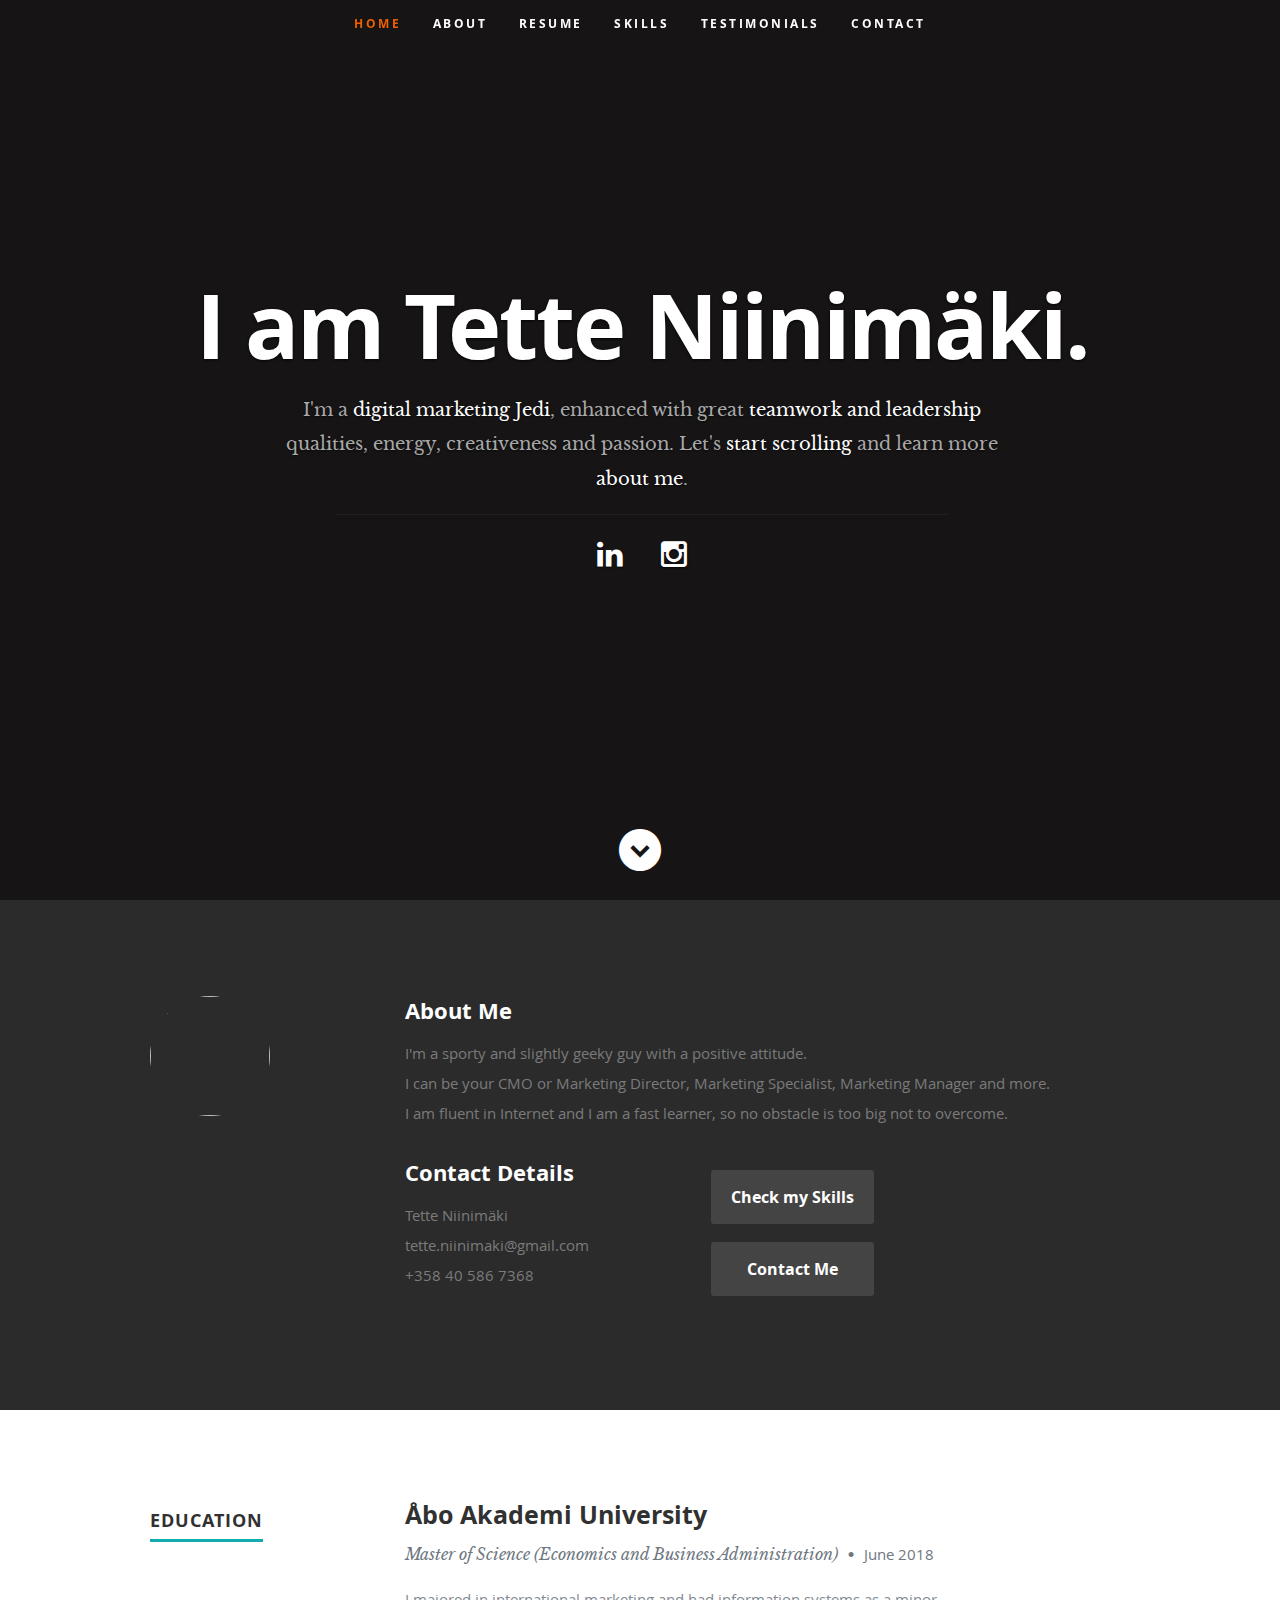
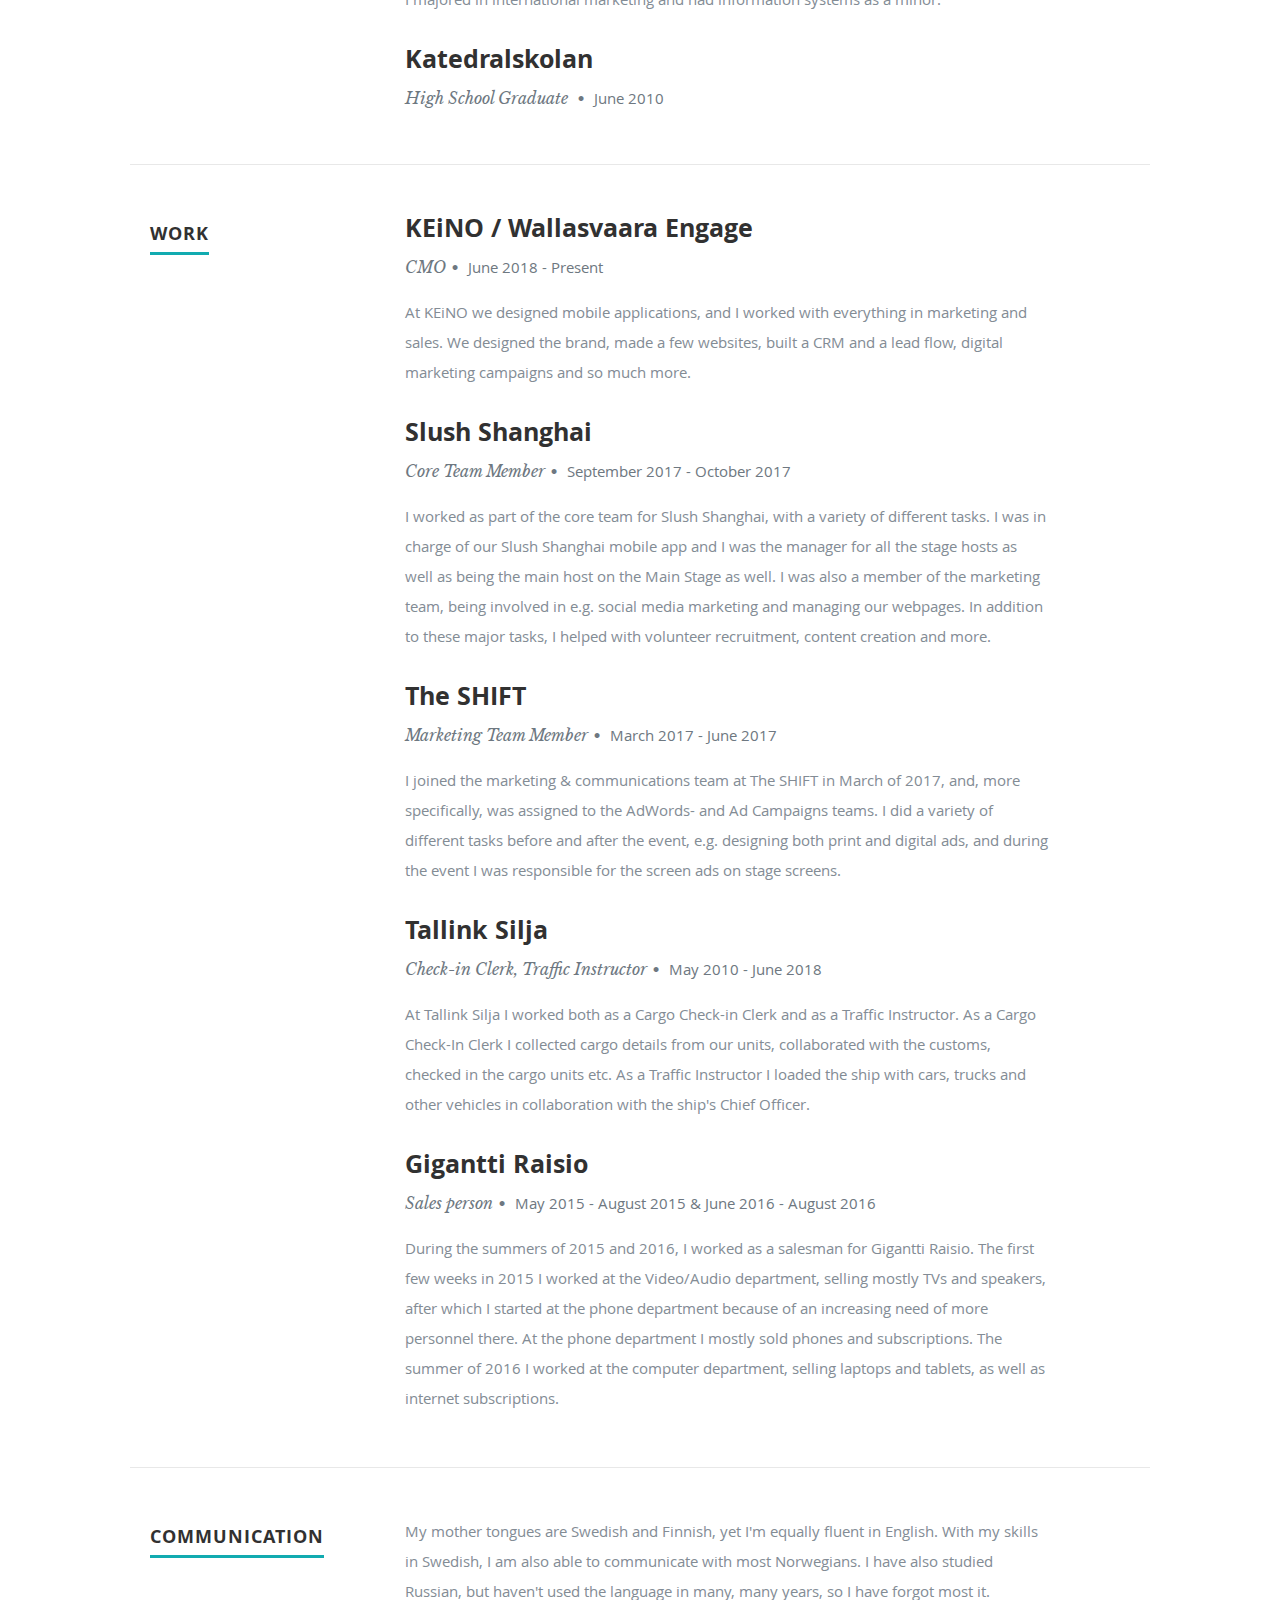
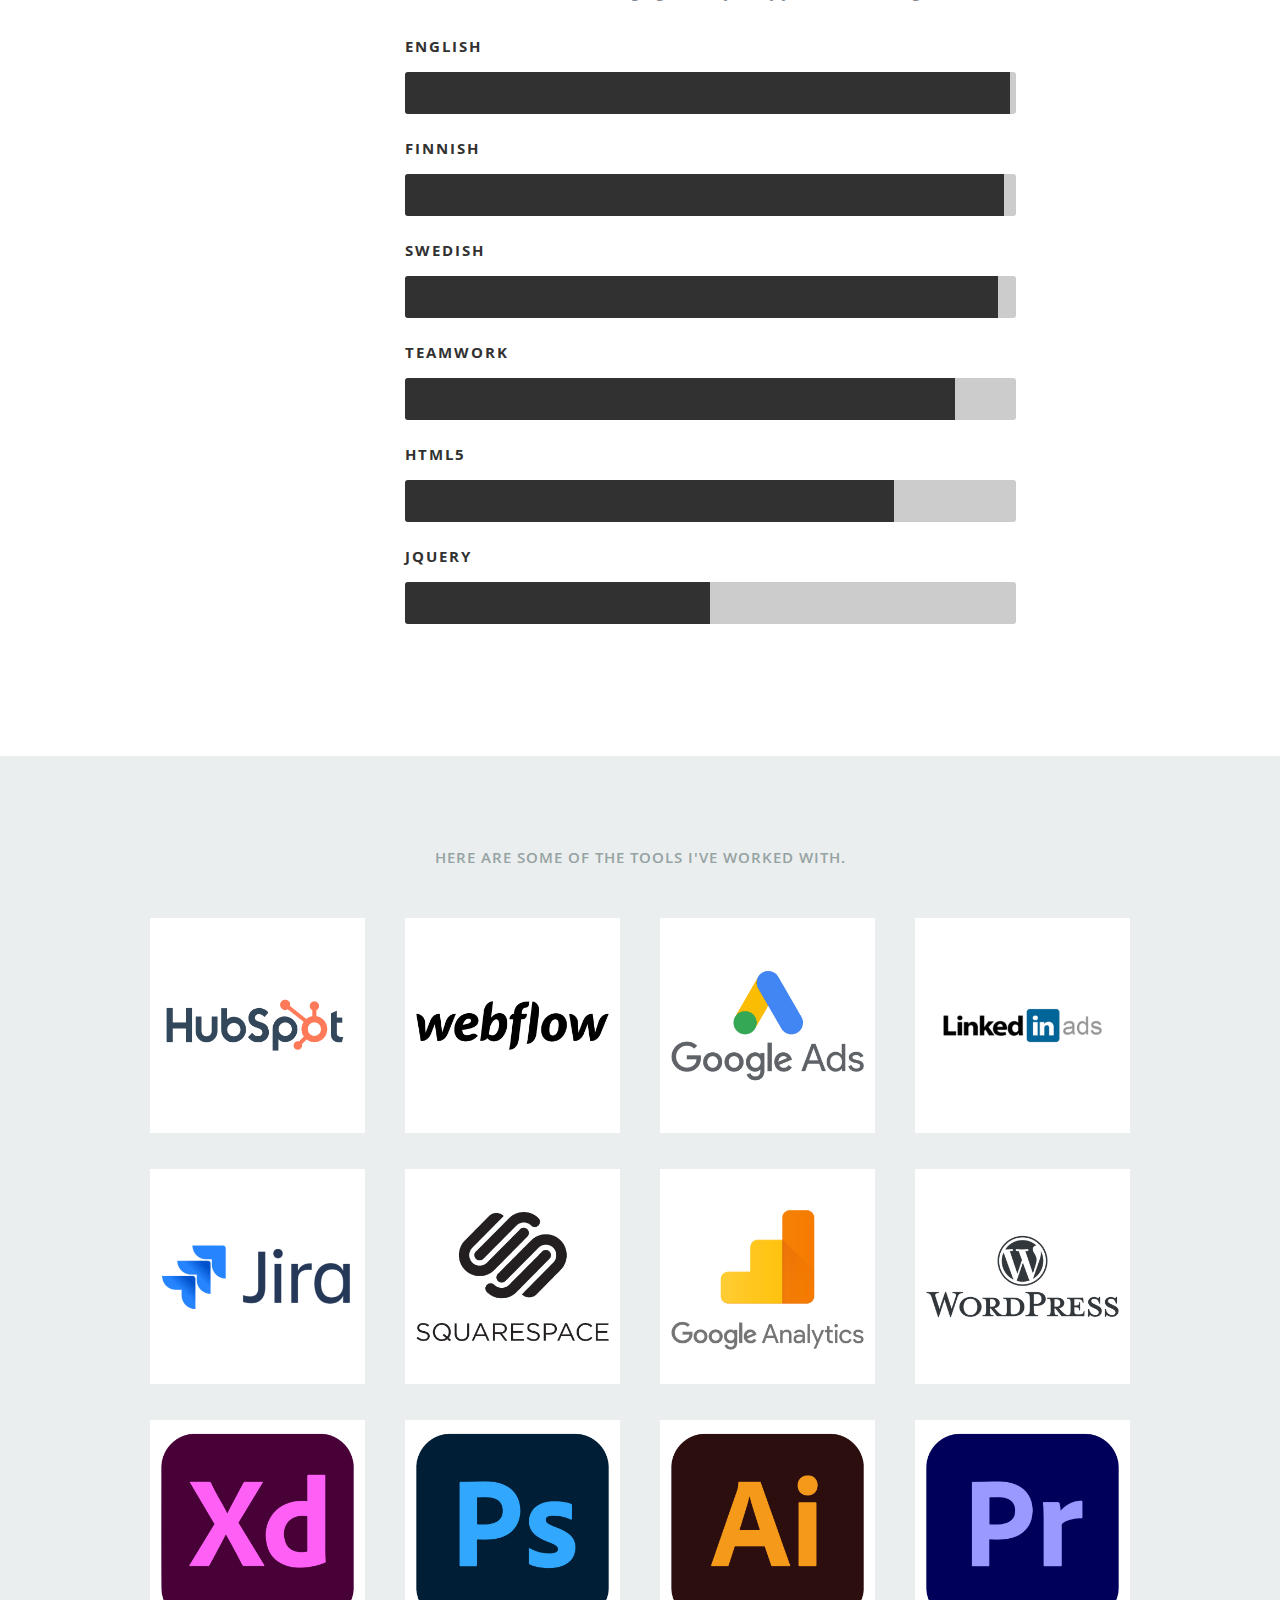
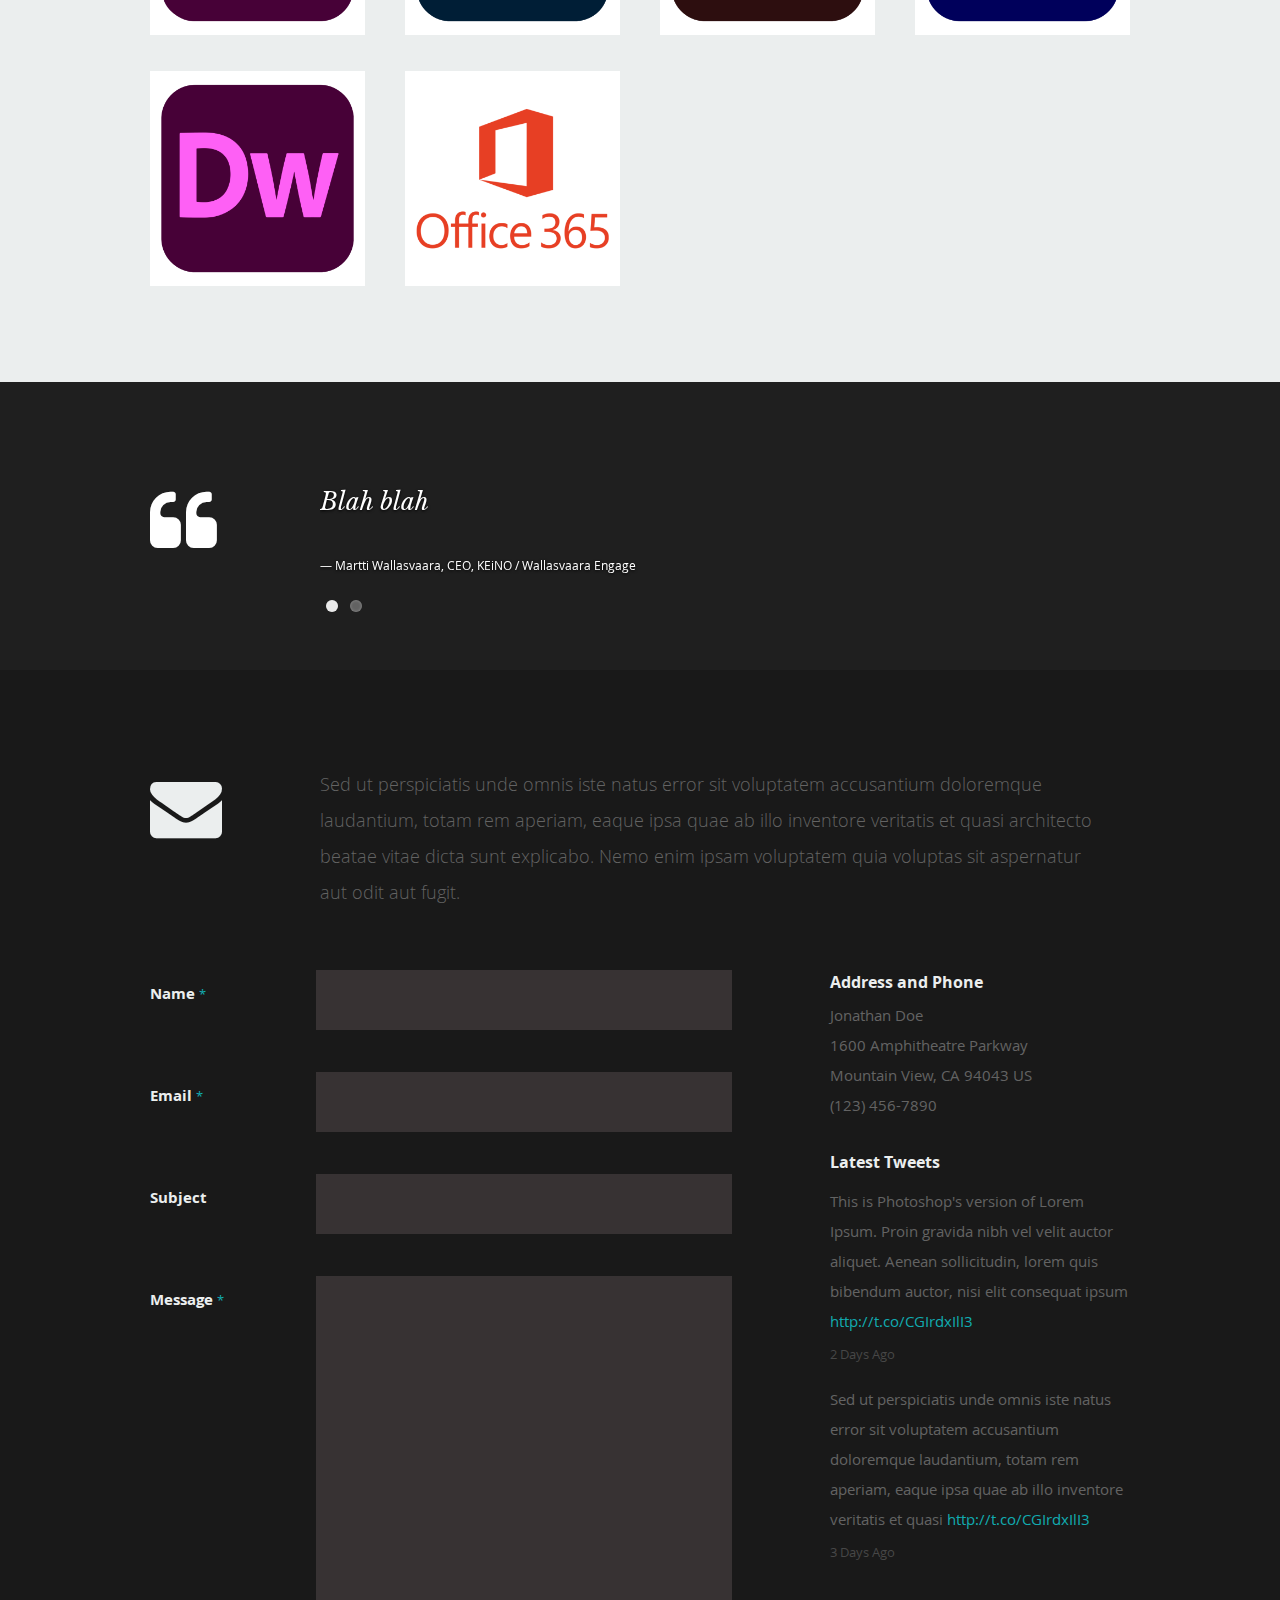
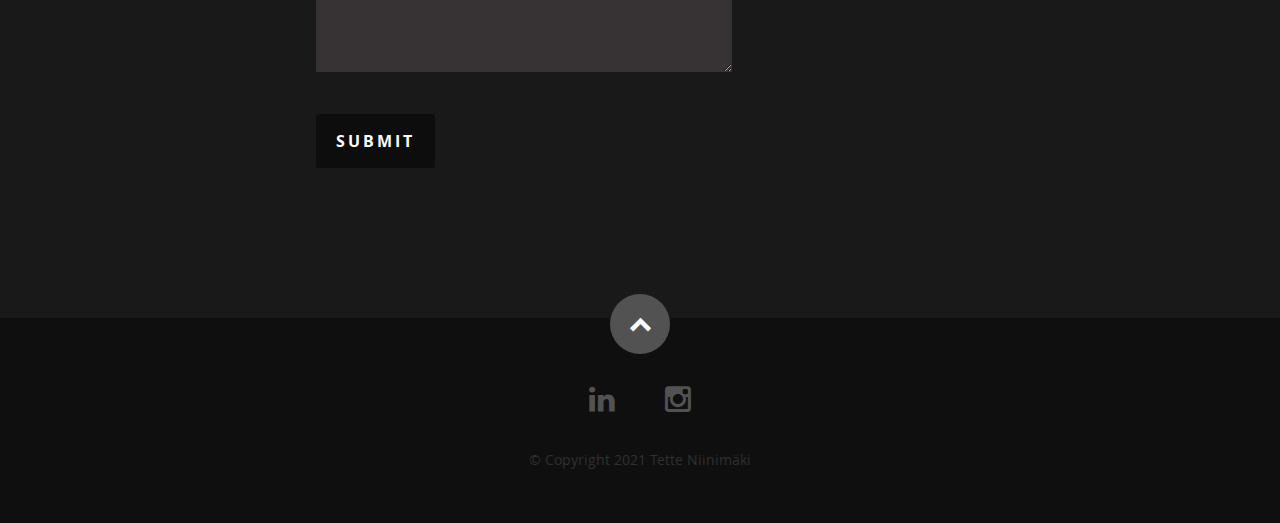
==== index.html @ bec34d8b "Changed html name from tette.fi ceevee DW to index" ====
<!DOCTYPE html>
<!--[if lt IE 8 ]><html class="no-js ie ie7" lang="en"> <![endif]-->
<!--[if IE 8 ]><html class="no-js ie ie8" lang="en"> <![endif]-->
<!--[if (gte IE 8)|!(IE)]><!--><html class="no-js" lang="en"> <!--<![endif]-->
<head>

   <!--- Basic Page Needs
   ================================================== -->
   <meta charset="utf-8">
	<title>Tette Niinimäki</title>
	<meta name="description" content="A page introducing me, Tette - a digital marketer">
	<meta name="author" content="Tette Niinimäki">

   <!-- Mobile Specific Metas
   ================================================== -->
	<meta name="viewport" content="width=device-width, initial-scale=1, maximum-scale=1">

	<!-- CSS
    ================================================== -->
   <link rel="stylesheet" href="DW template ceevee/css/default.css">
	<link rel="stylesheet" href="DW template ceevee/css/layout.css">
   <link rel="stylesheet" href="DW template ceevee/css/media-queries.css">
   <link rel="stylesheet" href="DW template ceevee/css/magnific-popup.css">

   <!-- Script
   ================================================== -->
	<script src="DW template ceevee/js/modernizr.js"></script>

   <!-- Favicons
	================================================== -->
	<link rel="shortcut icon" href="DW template ceevee/favicon.png" >

</head>

<body>

   <!-- Header
   ================================================== -->
   <header id="home">

      <nav id="nav-wrap">

         <a class="mobile-btn" href="#nav-wrap" title="Show navigation">Show navigation</a>
	      <a class="mobile-btn" href="#" title="Hide navigation">Hide navigation</a>

         <ul id="nav" class="nav">
            <li class="current"><a class="smoothscroll" href="#home">Home</a></li>
            <li><a class="smoothscroll" href="#about">About</a></li>
	         <li><a class="smoothscroll" href="#resume">Resume</a></li>
            <li><a class="smoothscroll" href="#portfolio">Skills</a></li>
            <li><a class="smoothscroll" href="#testimonials">Testimonials</a></li>
            <li><a class="smoothscroll" href="#contact">Contact</a></li>
         </ul> <!-- end #nav -->

      </nav> <!-- end #nav-wrap -->

      <div class="row banner">
         <div class="banner-text">
            <h1 class="responsive-headline">I am Tette Niinimäki.</h1>
            <h3>I'm a <span>digital marketing Jedi</span>, enhanced with great <span>teamwork and leadership</span> qualities, energy, creativeness and passion. Let's <a class="smoothscroll" href="#about">start scrolling</a>
            and learn more <a class="smoothscroll" href="#about">about me</a>.</h3>
            <hr />
            <ul class="social">
               
               <li><a href="https://www.linkedin.com/in/tette-niinimaki/"><i class="fa fa-linkedin"></i></a></li>
               <li><a href="https://www.instagram.com/tniinimaki/"><i class="fa fa-instagram"></i></a></li>
            </ul>
         </div>
      </div>

      <p class="scrolldown">
         <a class="smoothscroll" href="#about"><i class="icon-down-circle"></i></a>
      </p>

   </header> <!-- Header End -->


   <!-- About Section
   ================================================== -->
   <section id="about">

      <div class="row">

         <div class="three columns">

            <img class="profile-pic"  src="file:///C|/Users/graft/OneDrive/Pictures/Instagram 18-21/IMG_20180321_172058_916.jpg" alt="" />

         </div>

         <div class="nine columns main-col">

            <h2>About Me</h2>

            <p>I'm a sporty and slightly geeky guy with a positive attitude.<br>I can be your CMO or Marketing Director, Marketing Specialist, Marketing Manager and more.<br>
I am fluent in Internet and I am a fast learner, so no obstacle is too big not to overcome.
            </p>

            <div class="row">

               <div class="columns contact-details">

                  <h2>Contact Details</h2>
                  <p class="address">
						   <span>Tette Niinimäki</span><br>
						   <span>tette.niinimaki@gmail.com
                     </span><br>
						   <span>+358 40 586 7368</span><br>
</p>

               </div>

               <div class="columns download">
                  <p>
                     <a href="#portfolio" class="button">Check my Skills</a>
					  <a href="#contact" class="button">Contact Me</a>
                  </p>
               </div>

            </div> <!-- end row -->

         </div> <!-- end .main-col -->

      </div>

   </section> <!-- About Section End-->


   <!-- Resume Section
   ================================================== -->
   <section id="resume">

      <!-- Education
      ----------------------------------------------- -->
      <div class="row education">

         <div class="three columns header-col">
            <h1><span>Education</span></h1>
         </div>

         <div class="nine columns main-col">

            <div class="row item">

               <div class="twelve columns">

                  <h3>Åbo Akademi University</h3>
                  <p class="info">Master of Science (Economics and Business Administration) <span>&bull;</span> <em class="date">June 2018</em></p>

                  <p>
                  I majored in international marketing and had information systems as a minor. 
                  </p>

               </div>

            </div> <!-- item end -->

            <div class="row item">

               <div class="twelve columns">

                  <h3>Katedralskolan</h3>
                  <p class="info">High School Graduate <span>&bull;</span> <em class="date">June 2010</em></p>

                  <p>
                  
                  </p>

               </div>

            </div> <!-- item end -->

         </div> <!-- main-col end -->

      </div> <!-- End Education -->


      <!-- Work
      ----------------------------------------------- -->
      <div class="row work">

         <div class="three columns header-col">
            <h1><span>Work</span></h1>
         </div>

         <div class="nine columns main-col">

            <div class="row item">

               <div class="twelve columns">

                  <h3>KEiNO / Wallasvaara Engage</h3>
                  <p class="info">CMO<span>&bull;</span> <em class="date">June 2018 - Present</em></p>

                  <p>
                  At KEiNO we designed mobile applications, and I worked with everything in marketing and sales. We designed the brand, made a few websites, built a CRM and a lead flow, digital marketing campaigns and so much more.
                  </p>

               </div>

            </div> <!-- item end -->

            <div class="row item">

               <div class="twelve columns">

                  <h3>Slush Shanghai</h3>
                  <p class="info">Core Team Member<span>&bull;</span> <em class="date">September 2017 - October 2017</em></p>

                  <p>
                  I worked as part of the core team for Slush Shanghai, with a variety of different tasks. I was in charge of our Slush Shanghai mobile app and I was the manager for all the stage hosts as well as being the main host on the Main Stage as well. I was also a member of the marketing team, being involved in e.g. social media marketing and managing our webpages. In addition to these major tasks, I helped with volunteer recruitment, content creation and more.
                  </p>

               </div>

            </div>
           <div class="row item">
              <div class="twelve columns">
                <h3>The SHIFT</h3>
                <p class="info">Marketing Team Member<span>&bull;</span> <em class="date">March 2017 - June 2017</em></p>
                <p> I joined the marketing & communications team at The SHIFT in March of 2017, and, more specifically, was assigned to the AdWords-  and Ad Campaigns teams. I did a variety of different tasks before and after the event, e.g. designing both print and digital ads, and during the event I was responsible for the screen ads on stage screens. </p>
              </div>
            </div>
           <div class="row item">
              <div class="twelve columns">
                <h3>Tallink Silja</h3>
                <p class="info">Check-in Clerk, Traffic Instructor<span>&bull;</span> <em class="date">May 2010 - June 2018</em></p>
                <p> At Tallink Silja I worked both as a Cargo Check-in Clerk and as a Traffic Instructor. As a Cargo Check-In Clerk I collected cargo details from our units, collaborated with the customs, checked in the cargo units etc. As a Traffic Instructor I loaded the ship with cars, trucks and other vehicles in collaboration with the ship's Chief Officer. </p>
              </div>
            </div>
           <div class="row item">
              <div class="twelve columns">
                <h3>Gigantti Raisio</h3>
                <p class="info">Sales person<span>&bull;</span> <em class="date">May 2015 - August 2015 &amp; June 2016 - August 2016</em></p>
                <p> During the summers of 2015 and 2016, I worked as a salesman for Gigantti Raisio. The first few weeks in 2015 I worked at the Video/Audio department, selling mostly TVs and speakers, after which I started at the phone department because of an increasing need of more personnel there. At the phone department I mostly sold phones and subscriptions. The summer of 2016 I worked at the computer department, selling laptops and tablets, as well as internet subscriptions. </p>
              </div>
            </div> 
            <!-- item end -->

         </div> <!-- main-col end -->

      </div> <!-- End Work -->


      <!-- Skills
      ----------------------------------------------- -->
      <div class="row skill">

         <div class="three columns header-col">
            <h1><span>communication</span></h1>
         </div>

         <div class="nine columns main-col">

            <p>My mother tongues are Swedish and Finnish, yet I'm equally fluent in English. With my skills in Swedish, I am also able to communicate with most Norwegians. I have also studied Russian, but haven't used the language in many, many years, so I have forgot most it.&nbsp; &nbsp; &nbsp;&nbsp;
            </p>

				<div class="bars">

				   <ul class="skills">
					   <li><span class="bar-expand english"></span><em>english</em></li>
                  <li><span class="bar-expand finnish"></span><em>finnish</em></li>
						<li><span class="bar-expand swedish"></span><em>swedish</em></li>
						<li><span class="bar-expand teamwork"></span><em>teamwork</em></li>
						<li><span class="bar-expand html5"></span><em>HTML5</em></li>
                  <li><span class="bar-expand jquery"></span><em>jQuery</em></li>
					</ul>

				</div><!-- end skill-bars -->

			</div> <!-- main-col end -->

      </div> <!-- End skills -->

   </section> <!-- Resume Section End-->


   <!-- Portfolio Section
   ================================================== -->
   <section id="portfolio">

      <div class="row">

         <div class="twelve columns collapsed">

            <h1>Here are some of the tools i've worked with.</h1>

            <!-- portfolio-wrapper -->
            <div id="portfolio-wrapper" class="bgrid-quarters s-bgrid-thirds cf">

          	   <div class="columns portfolio-item">
                  <div class="item-wrap">

                     <div href="#" title="">
                        <img alt="" src="DW template ceevee/images/Logos squared/Logo – Hubspot.png">
                        <div class="overlay">
                           <div class="portfolio-item-meta">
          					      <h5>HubSpot</h5>
                              <p>I have experience with HubSpot's CRM, lead journeys, workflows, website tools and more.</p>
          					   </div>
                        </div>
                        
                     </div>

                  </div>
          		</div> <!-- item end -->

               <div class="columns portfolio-item">
                  <div class="item-wrap">

                     <div href="#" title="">
                        <img alt="" src="DW template ceevee/images/Logos squared/Logo – webflow.png">
                        <div class="overlay">
                           <div class="portfolio-item-meta">
          					      <h5>Webflow</h5>
                              <p>Webflow is my preferred tool to build a website with.</p>
          					   </div>
                        </div>
                       <!-- <div class="link-icon"><i class="icon-plus"></i></div> -->
                     </div>

                  </div>
          		</div> <!-- item end -->

               <div class="columns portfolio-item">
                  <div class="item-wrap">

                     <div href="#modal-03" title="">
                        <img alt="" src="DW template ceevee/images/Logos squared/Logo – G Ads.png">
                        <div class="overlay">
                           <div class="portfolio-item-meta">
          					      <h5>Google Ads</h5>
                              <p>Google Ads was a integral part of my work at KEiNO.</p>
          					   </div>
                        </div>
                        
                     </div>

                  </div>
          		</div> <!-- item end -->

               <div class="columns portfolio-item">
                  <div class="item-wrap">

                     <div href="#modal-04" title="">
                        <img alt="" src="DW template ceevee/images/Logos squared/Logo – Linkedin ads.png">
                        <div class="overlay">
                           <div class="portfolio-item-meta">
          					      <h5>LinkedIn ads</h5>
                              <p>I've ran a few LinkedIn campaigns for KEiNO.</p>
          					   </div>
                        </div>
                        
                     </div>

                  </div>
          		</div> <!-- item end -->

               <div class="columns portfolio-item">
                  <div class="item-wrap">

                     <div href="#modal-05" title="">
                        <img alt="" src="DW template ceevee/images/Logos squared/Logo – Jira.png">
                        <div class="overlay">
                           <div class="portfolio-item-meta">
          					      <h5>Jira</h5>
                              <p>All projects at KEiNO were managed through Jira.</p>
          					   </div>
                        </div>
                        
                     </div>

                  </div>
          		</div>
<!-- item end -->

               <div class="columns portfolio-item">
                  <div class="item-wrap">

                     <div href="#modal-06" title="">
                        <img alt="" src="DW template ceevee/images/Logos squared/Logo – Squarespace.png">
                        <div class="overlay">
                           <div class="portfolio-item-meta">
          					      <h5>Squarespace</h5>
                              <p>Another tool I've used to make webpages.</p>
          					   </div>
                        </div>
                        
                     </div>

                  </div>
          		</div> <!-- item end -->

               <div class="columns portfolio-item">
                  <div class="item-wrap">

                     <div href="#modal-07" title="">
                        <img alt="" src="DW template ceevee/images/Logos squared/Logo – G Analytics.png">
                        <div class="overlay">
                           <div class="portfolio-item-meta">
          					      <h5>Google Analytics</h5>
                              <p>Google Analytics has mostly given info on website traffic (along with Google Search Console) and Google Ads performance.</p>
          					   </div>
                        </div>
                        
                     </div>

                  </div>
          		</div> <!-- item end -->

               <div class="columns portfolio-item">
                  <div class="item-wrap">

                     <div href="#modal-08" title="">
                        <img alt="" src="DW template ceevee/images/Logos squared/Logo – Wordpress.png">
                        <div class="overlay">
                           <div class="portfolio-item-meta">
          					      <h5>WordPress</h5>
                              <p>My previous version of this site was made completely in WordPress.</p>
          					   </div>
                        </div>
                        
                     </div>

                  </div>
          		</div>
				
               <div class="columns portfolio-item">
                 <div class="item-wrap"> <div href="#modal-08" title=""> <img alt="" src="DW template ceevee/images/Logos squared/Logo – Xd.png">
                   <div class="overlay">
                     <div class="portfolio-item-meta">
                       <h5>Adobe XD</h5>
                       <p>I've mostly used Adobe XD to create app mockups and app-related content.</p>
                     </div>
                   </div>
                   
                 </div> </div>
               </div>
               <div class="columns portfolio-item">
                 <div class="item-wrap"> <div href="#modal-08" title=""> <img alt="" src="DW template ceevee/images/Logos squared/Logo – Ps.png">
                   <div class="overlay">
                     <div class="portfolio-item-meta">
                       <h5>Adobe Photoshop</h5>
                       <p>Adobe Photoshop has obviously been used to edit images, but also for making drawings.</p>
                     </div>
                   </div>
                   
                 </div></div>
               </div>
              <div class="columns portfolio-item">
                 <div class="item-wrap"> <div href="#modal-08" title=""> <img alt="" src="DW template ceevee/images/Logos squared/Logo Ai.png">
                   <div class="overlay">
                     <div class="portfolio-item-meta">
                       <h5>Adobe Illustrator</h5>
                       <p>Adobe Illustrator has been used for various tasks, including creating icons and logos, and vectorizing images.</p>
                     </div>
                   </div>
                   
                 </div></div>
               </div>
              <div class="columns portfolio-item">
                 <div class="item-wrap"> <div href="#modal-08" title=""> <img alt="" src="DW template ceevee/images/Logos squared/Logo – Pr.png">
                   <div class="overlay">
                     <div class="portfolio-item-meta">
                       <h5>Adobe Premiere Pro</h5>
                       <p>With Adobe Premiere Pro I've made shorter videos for work, e.g. product introductions, and longer videos for other hobbies.</p>
                     </div>
                   </div>
                   
                 </div></div>
               </div>
              <div class="columns portfolio-item">
                 <div class="item-wrap"> <div href="#modal-08" title=""> <img alt="" src="DW template ceevee/images/Logos squared/Logo – Dw.png">
                   <div class="overlay">
                     <div class="portfolio-item-meta">
                       <h5>Adobe Dreamweaver</h5>
                       <p>This site has been made with Adobe Dreamweaver.</p>
                     </div>
                   </div>
                   
                 </div></div>
               </div>
               <div class="columns portfolio-item">
                 <div class="item-wrap"> <div href="#modal-08" title=""> <img alt="" src="DW template ceevee/images/Logos squared/Logo – Office.png">
                   <div class="overlay">
                     <div class="portfolio-item-meta">
                       <h5>Microsoft Office</h5>
                       <p>I have used regular Office-apps since forever, but more recently I have also gained experience with Sharepoint, Outlook and the Admin portal</p>
                     </div>
                   </div>
                   
                 </div></div>
               </div>  
               <!-- item end -->

            </div> <!-- portfolio-wrapper end -->

         </div> <!-- twelve columns end -->


         <!-- Modal Popup
	      --------------------------------------------------------------- -->

         <div id="modal-01" class="popup-modal mfp-hide">

		      <img class="scale-with-grid" src="DW template ceevee/images/portfolio/modals/m-coffee.jpg" alt="" />

		      <div class="description-box">
			      <h4>Coffee Cup</h4>
			      <p>Proin gravida nibh vel velit auctor aliquet. Aenean sollicitudin, lorem quis bibendum auctor, nisi elit consequat ipsum, nec sagittis sem nibh id elit.</p>
               <span class="categories"><i class="fa fa-tag"></i>Branding, Webdesign</span>
		      </div>

            <div class="link-box">
               <a href="http://www.behance.net" target="_blank">Details</a>
		         <a class="popup-modal-dismiss">Close</a>
            </div>

	      </div><!-- modal-01 End -->

         <div id="modal-02" class="popup-modal mfp-hide">

		      <img class="scale-with-grid" src="DW template ceevee/images/portfolio/modals/m-console.jpg" alt="" />

		      <div class="description-box">
			      <h4>Console</h4>
			      <p>Proin gravida nibh vel velit auctor aliquet. Aenean sollicitudin, lorem quis bibendum auctor, nisi elit consequat ipsum, nec sagittis sem nibh id elit.</p>
               <span class="categories"><i class="fa fa-tag"></i>Branding, Web Development</span>
		      </div>

            <div class="link-box">
               <a href="http://www.behance.net" target="_blank">Details</a>
		         <a class="popup-modal-dismiss">Close</a>
            </div>

	      </div><!-- modal-02 End -->

         <div id="modal-03" class="popup-modal mfp-hide">

		      <img class="scale-with-grid" src="DW template ceevee/images/portfolio/modals/m-judah.jpg" alt="" />

		      <div class="description-box">
			      <h4>Judah</h4>
			      <p>Proin gravida nibh vel velit auctor aliquet. Aenean sollicitudin, lorem quis bibendum auctor, nisi elit consequat ipsum, nec sagittis sem nibh id elit.</p>
               <span class="categories"><i class="fa fa-tag"></i>Branding</span>
		      </div>

            <div class="link-box">
               <a href="http://www.behance.net" target="_blank">Details</a>
		         <a class="popup-modal-dismiss">Close</a>
            </div>

	      </div><!-- modal-03 End -->

         <div id="modal-04" class="popup-modal mfp-hide">

		      <img class="scale-with-grid" src="DW template ceevee/images/portfolio/modals/m-intothelight.jpg" alt="" />

		      <div class="description-box">
			      <h4>Into the Light</h4>
			      <p>Proin gravida nibh vel velit auctor aliquet. Aenean sollicitudin, lorem quis bibendum auctor, nisi elit consequat ipsum, nec sagittis sem nibh id elit.</p>
               <span class="categories"><i class="fa fa-tag"></i>Photography</span>
		      </div>

            <div class="link-box">
               <a href="http://www.behance.net" target="_blank">Details</a>
		         <a class="popup-modal-dismiss">Close</a>
            </div>

	      </div><!-- modal-04 End -->

         <div id="modal-05" class="popup-modal mfp-hide">

		      <img class="scale-with-grid" src="DW template ceevee/images/portfolio/modals/m-farmerboy.jpg" alt="" />

		      <div class="description-box">
			      <h4>Farmer Boy</h4>
			      <p>Proin gravida nibh vel velit auctor aliquet. Aenean sollicitudin, lorem quis bibendum auctor, nisi elit consequat ipsum, nec sagittis sem nibh id elit.</p>
               <span class="categories"><i class="fa fa-tag"></i>Branding, Webdesign</span>
		      </div>

            <div class="link-box">
               <a href="http://www.behance.net" target="_blank">Details</a>
		         <a class="popup-modal-dismiss">Close</a>
            </div>

	      </div><!-- modal-05 End -->

         <div id="modal-06" class="popup-modal mfp-hide">

		      <img class="scale-with-grid" src="DW template ceevee/images/portfolio/modals/m-girl.jpg" alt="" />

		      <div class="description-box">
			      <h4>Girl</h4>
			      <p>Proin gravida nibh vel velit auctor aliquet. Aenean sollicitudin, lorem quis bibendum auctor, nisi elit consequat ipsum, nec sagittis sem nibh id elit.</p>
               <span class="categories"><i class="fa fa-tag"></i>Photography</span>
		      </div>

            <div class="link-box">
               <a href="http://www.behance.net" target="_blank">Details</a>
		         <a class="popup-modal-dismiss">Close</a>
            </div>

	      </div><!-- modal-06 End -->

         <div id="modal-07" class="popup-modal mfp-hide">

		      <img class="scale-with-grid" src="DW template ceevee/images/portfolio/modals/m-origami.jpg" alt="" />

		      <div class="description-box">
			      <h4>Origami</h4>
			      <p>Proin gravida nibh vel velit auctor aliquet. Aenean sollicitudin, lorem quis bibendum auctor, nisi elit consequat ipsum, nec sagittis sem nibh id elit.</p>
               <span class="categories"><i class="fa fa-tag"></i>Branding, Illustration</span>
		      </div>

            <div class="link-box">
               <a href="http://www.behance.net" target="_blank">Details</a>
		         <a class="popup-modal-dismiss">Close</a>
            </div>

	      </div><!-- modal-07 End -->

         <div id="modal-08" class="popup-modal mfp-hide">

		      <img class="scale-with-grid" src="DW template ceevee/images/portfolio/modals/m-retrocam.jpg" alt="" />

		      <div class="description-box">
			      <h4>Retrocam</h4>
			      <p>Proin gravida nibh vel velit auctor aliquet. Aenean sollicitudin, lorem quis bibendum auctor, nisi elit consequat ipsum, nec sagittis sem nibh id elit.</p>
               <span class="categories"><i class="fa fa-tag"></i>Webdesign, Photography</span>
		      </div>

            <div class="link-box">
               <a href="http://www.behance.net" target="_blank">Details</a>
		         <a class="popup-modal-dismiss">Close</a>
            </div>

	      </div><!-- modal-01 End -->


      </div> <!-- row End -->

   </section> <!-- Portfolio Section End-->


   <!-- Call-To-Action Section
   ================================================== -->   <!-- Call-To-Action Section End-->


   <!-- Testimonials Section
   ================================================== -->
   <section id="testimonials">

      <div class="text-container">

         <div class="row">

            <div class="two columns header-col">

               <h1><span>Client Testimonials</span></h1>

            </div>

            <div class="ten columns flex-container">

               <div class="flexslider">

                  <ul class="slides">

                     <li>
                        <blockquote>
                           <p>Blah blah
                           </p>
                           <cite>Martti Wallasvaara, CEO, KEiNO / Wallasvaara Engage</cite>
                        </blockquote>
                     </li> <!-- slide ends -->

                     <li>
                        <blockquote>
                           <p>Tette showed great determination in his work and all of his tasks were well executed. Additionally, Tette is a team player and showed great organizational skills during our hectic event period.
                           </p>
                           <cite>Chen Wang, CEO, Slush China</cite>
                        </blockquote>
                     </li> <!-- slide ends -->

                  </ul>

               </div> <!-- div.flexslider ends -->

            </div> <!-- div.flex-container ends -->

         </div> <!-- row ends -->

       </div>  <!-- text-container ends -->

   </section> <!-- Testimonials Section End-->


   <!-- Contact Section
   ================================================== -->
   <section id="contact">

         <div class="row section-head">

            <div class="two columns header-col">

               <h1><span>Get In Touch.</span></h1>

            </div>

            <div class="ten columns">

                  <p class="lead">Sed ut perspiciatis unde omnis iste natus error sit voluptatem accusantium doloremque laudantium, totam rem aperiam,
                  eaque ipsa quae ab illo inventore veritatis et quasi architecto beatae vitae dicta sunt explicabo. Nemo enim ipsam
                  voluptatem quia voluptas sit aspernatur aut odit aut fugit.
                  </p>

            </div>

         </div>

         <div class="row">

            <div class="eight columns">

               <!-- form -->
               <form action="" method="post" id="contactForm" name="contactForm">
					<fieldset>

                  <div>
						   <label for="contactName">Name <span class="required">*</span></label>
						   <input type="text" value="" size="35" id="contactName" name="contactName">
                  </div>

                  <div>
						   <label for="contactEmail">Email <span class="required">*</span></label>
						   <input type="text" value="" size="35" id="contactEmail" name="contactEmail">
                  </div>

                  <div>
						   <label for="contactSubject">Subject</label>
						   <input type="text" value="" size="35" id="contactSubject" name="contactSubject">
                  </div>

                  <div>
                     <label for="contactMessage">Message <span class="required">*</span></label>
                     <textarea cols="50" rows="15" id="contactMessage" name="contactMessage"></textarea>
                  </div>

                  <div>
                     <button class="submit">Submit</button>
                     <span id="image-loader">
                        <img alt="" src="DW template ceevee/images/loader.gif">
                     </span>
                  </div>

					</fieldset>
				   </form> <!-- Form End -->

               <!-- contact-warning -->
               <div id="message-warning"> Error boy</div>
               <!-- contact-success -->
				   <div id="message-success">
                  <i class="fa fa-check"></i>Your message was sent, thank you!<br>
				   </div>

            </div>


            <aside class="four columns footer-widgets">

               <div class="widget widget_contact">

					   <h4>Address and Phone</h4>
					   <p class="address">
						   Jonathan Doe<br>
						   1600 Amphitheatre Parkway <br>
						   Mountain View, CA 94043 US<br>
						   <span>(123) 456-7890</span>
					   </p>

				   </div>

               <div class="widget widget_tweets">

                  <h4 class="widget-title">Latest Tweets</h4>

                  <ul id="twitter">
                     <li>
                        <span>
                        This is Photoshop's version  of Lorem Ipsum. Proin gravida nibh vel velit auctor aliquet.
                        Aenean sollicitudin, lorem quis bibendum auctor, nisi elit consequat ipsum
                        <a href="#">http://t.co/CGIrdxIlI3</a>
                        </span>
                        <b><a href="#">2 Days Ago</a></b>
                     </li>
                     <li>
                        <span>
                        Sed ut perspiciatis unde omnis iste natus error sit voluptatem accusantium doloremque laudantium, totam rem aperiam,
                        eaque ipsa quae ab illo inventore veritatis et quasi
                        <a href="#">http://t.co/CGIrdxIlI3</a>
                        </span>
                        <b><a href="#">3 Days Ago</a></b>
                     </li>
                  </ul>

		         </div>

            </aside>

      </div>

   </section> <!-- Contact Section End-->


   <!-- footer
   ================================================== -->
   <footer>

      <div class="row">

         <div class="twelve columns">

            <ul class="social-links">
               
               <li><a href="https://www.linkedin.com/in/tette-niinimaki/"><i class="fa fa-linkedin"></i></a></li>
               <li><a href="https://www.instagram.com/tniinimaki/"><i class="fa fa-instagram"></i></a></li>
            </ul>

            <ul class="copyright">
              <li>&copy; Copyright 2021 Tette Niinimäki</li>
              <!-- <li>Design by <a href="http://www.styleshout.com/" title="Styleshout" target="_blank">Styleshout</a></li> -->  
            </ul>

         </div>

         <div id="go-top"><a class="smoothscroll" title="Back to Top" href="#home"><i class="icon-up-open"></i></a></div>

      </div>

   </footer> <!-- Footer End-->

   <!-- Java Script
   ================================================== -->
   <script src="http://ajax.googleapis.com/ajax/libs/jquery/1.10.2/jquery.min.js"></script>
   <script>window.jQuery || document.write('<script src="js/jquery-1.10.2.min.js"><\/script>')</script>
   <script type="text/javascript" src="DW template ceevee/js/jquery-migrate-1.2.1.min.js"></script>

   <script src="DW template ceevee/js/jquery.flexslider.js"></script>
   <script src="DW template ceevee/js/waypoints.js"></script>
   <script src="DW template ceevee/js/jquery.fittext.js"></script>
   <script src="DW template ceevee/js/magnific-popup.js"></script>
   <script src="DW template ceevee/js/init.js"></script>

</body>

</html>
---- DW template ceevee/css/default.css ----
/*
=====================================================================
*   Ceevee v1.0 Default Stylesheet
*   url: styleshout.com
*   03-17-2014
=====================================================================

TOC:
a. Webfonts and Icon fonts
b. Reset
c. Default Styles
   1. Basic
   2. Typography
   3. Links
   4. Images
   5. Buttons
   6. Forms
d. Grid
e. Others
   1. Clearing
   2. Misc

=====================================================================  */

/* ------------------------------------------------------------------ */
/* a. Webfonts and Icon fonts
 ------------------------------------------------------------------ */

@import url("fonts.css");
@import url("fontello/css/fontello.css");
@import url("font-awesome/css/font-awesome.min.css");

/* ------------------------------------------------------------------
/* b. Reset
      Adapted from:
      Normalize.css - https://github.com/necolas/normalize.css/
      HTML5 Doctor Reset - html5doctor.com/html-5-reset-stylesheet/
/* ------------------------------------------------------------------ */

html, body, div, span, object, iframe,
h1, h2, h3, h4, h5, h6, p, blockquote, pre,
abbr, address, cite, code,
del, dfn, em, img, ins, kbd, q, samp,
small, strong, sub, sup, var,
b, i,
dl, dt, dd, ol, ul, li,
fieldset, form, label, legend,
table, caption, tbody, tfoot, thead, tr, th, td,
article, aside, canvas, details, figcaption, figure,
footer, header, hgroup, menu, nav, section, summary,
time, mark, audio, video {
   margin: 0;
   padding: 0;
   border: 0;
   outline: 0;
   font-size: 100%;
   vertical-align: baseline;
   background: transparent;
}

article,aside,details,figcaption,figure,
footer,header,hgroup,menu,nav,section {
   display: block;
}

audio,
canvas,
video {
   display: inline-block;
}

audio:not([controls]) {
   display: none;
   height: 0;
}

[hidden] { display: none; }

code, kbd, pre, samp {
   font-family: monospace, serif;
   font-size: 1em;
}

pre {
   white-space: pre;
   white-space: pre-wrap;
   word-wrap: break-word;
}

blockquote, q { quotes: &#8220 &#8220; }

blockquote:before, blockquote:after,
q:before, q:after {
   content: '';
   content: none;
}

ins {
   background-color: #ff9;
   color: #000;
   text-decoration: none;
}

mark {
   background-color: #A7F4F6;
   color: #555;
}

del { text-decoration: line-through; }

abbr[title], dfn[title] {
   border-bottom: 1px dotted;
   cursor: help;
}

table {
   border-collapse: collapse;
   border-spacing: 0;
}


/* ------------------------------------------------------------------ */
/* c. Default and Basic Styles
      Adapted from:
      Skeleton CSS Framework - http://www.getskeleton.com/
      Typeplate Typographic Starter Kit - http://typeplate.com/
/* ------------------------------------------------------------------ */

/*  1. Basic  ------------------------------------------------------- */

*,
*:before,
*:after {
   -moz-box-sizing: border-box;
   -webkit-box-sizing: border-box;
   box-sizing: border-box;
}

html {
   font-size: 62.5%;
   -webkit-font-smoothing: antialiased;
}

body {
   background: #fff;
   font-family: 'opensans-regular', sans-serif;
   font-weight: normal;
   font-size: 15px;
   line-height: 30px;
	color: #838C95;

   -webkit-font-smoothing: antialiased; /* Fix for webkit rendering */
	-webkit-text-size-adjust: 100%;
}

/*  2. Typography
       Vertical rhythm with leading derived from 6
--------------------------------------------------------------------- */

h1, h2, h3, h4, h5, h6 {
   color: #313131;
	font-family: 'opensans-bold', sans-serif;
   font-weight: normal;
}
h1 a, h2 a, h3 a, h4 a, h5 a, h6 a { font-weight: inherit; }
h1 { font-size: 38px; line-height: 42px; margin-bottom: 12px; letter-spacing: -1px; }
h2 { font-size: 28px; line-height: 36px; margin-bottom: 6px; }
h3 { font-size: 22px; line-height: 30px; margin-bottom: 12px; }
h4 { font-size: 20px; line-height: 30px; margin-bottom: 6px; }
h5 { font-size: 18px; line-height: 30px; }
h6 { font-size: 14px; line-height: 30px; }
.subheader { }

p { margin: 0 0 30px 0; }
p img { margin: 0; }
p.lead {
   font: 19px/36px 'opensans-light', sans-serif;
   margin-bottom: 18px;
}

/* for 'em' and 'strong' tags, font-size and line-height should be same with
the body tag due to rendering problems in some browsers */
em { font: 15px/30px 'opensans-italic', sans-serif; }
strong, b { font: 15px/30px 'opensans-bold', sans-serif; }
small { font-size: 11px; line-height: inherit; }

/*	Blockquotes */
blockquote {
   margin: 30px 0px;
   padding-left: 40px;
   position: relative;
}
blockquote:before {
   content: "\201C";
   opacity: 0.45;
   font-size: 80px;
   line-height: 0px;
   margin: 0;
   font-family: arial, sans-serif;

   position: absolute;
   top:  30px;
	left: 0;
}
blockquote p {
   font-family: 'librebaskerville-italic', serif;
   padding: 0;
   font-size: 18px;
   line-height: 36px;
}
blockquote cite {
   display: block;
   font-size: 12px;
   font-style: normal;
   line-height: 18px;
}
blockquote cite:before { content: "\2014 \0020"; }
blockquote cite a,
blockquote cite a:visited { color: #8B9798; border: none }

/* ---------------------------------------------------------------------
/*  Pull Quotes Markup
/*
    <aside class="pull-quote">
		<blockquote>
			<p></p>
		</blockquote>
	 </aside>
/*
/* --------------------------------------------------------------------- */
.pull-quote {
   position: relative;
	padding: 18px 30px 18px 0px;
}
.pull-quote:before,
.pull-quote:after {
	height: 1em;
	opacity: 0.45;
	position: absolute;
	font-size: 80px;
   font-family: Arial, Sans-Serif;
}
.pull-quote:before {
	content: "\201C";
	top:  33px;
	left: 0;
}
.pull-quote:after {
	content: '\201D';
	bottom: -33px;
	right: 0;
}
.pull-quote blockquote {
   margin: 0;
}
.pull-quote blockquote:before {
   content: none;
}

/* Abbreviations */
abbr {
   font-family: 'opensans-bold', sans-serif;
	font-variant: small-caps;
	text-transform: lowercase;
   letter-spacing: .5px;
	color: gray;
}
abbr:hover { cursor: help; }

/* drop cap */
.drop-cap:first-letter {
	float: left;
	margin: 0;
	padding: 14px 6px 0 0;
	font-size: 84px;
	font-family: /* Copperplate */ 'opensans-bold', sans-serif;
   line-height: 60px;
	text-indent: 0;
	background: transparent;
	color: inherit;
}

hr { border: solid #E3E3E3; border-width: 1px 0 0; clear: both; margin: 11px 0 30px; height: 0; }


/*  3. Links  ------------------------------------------------------- */

a, a:visited {
   text-decoration: none;
   outline: 0;
   color: #11ABB0;

   -webkit-transition: color .3s ease-in-out;
   -moz-transition: color .3s ease-in-out;
   -o-transition: color .3s ease-in-out;
   transition: color .3s ease-in-out;
}
a:hover, a:focus { color: #313131; }
p a, p a:visited { line-height: inherit; }


/*  4. List  --------------------------------------------------------- */

ul, ol { margin-bottom: 24px; margin-top: 12px; }
ul { list-style: none outside; }
ol { list-style: decimal; }
ol, ul.square, ul.circle, ul.disc { margin-left: 30px; }
ul.square { list-style: square outside; }
ul.circle { list-style: circle outside; }
ul.disc { list-style: disc outside; }
ul ul, ul ol,
ol ol, ol ul { margin: 6px 0 6px 30px; }
ul ul li, ul ol li,
ol ol li, ol ul li { margin-bottom: 6px; }
li { line-height: 18px; margin-bottom: 12px; }
ul.large li { }
li p { }

/* ---------------------------------------------------------------------
/*  Stats Tab Markup

    <ul class="stats-tabs">
		<li><a href="#">[value]<b>[name]</b></a></li>
	 </ul>

    Extend this object into your markup.
/*
/* --------------------------------------------------------------------- */
.stats-tabs {
   padding: 0;
   margin: 24px 0;
}
.stats-tabs li {
	display: inline-block;
	margin: 0 10px 18px 0;
	padding: 0 10px 0 0;
	border-right: 1px solid #ccc;
}
.stats-tabs li:last-child {
	margin: 0;
	padding: 0;
	border: none;
}
.stats-tabs li a {
	display: inline-block;
	font-size: 22px;
	font-family: 'opensans-bold', sans-serif;
   border: none;
   color: #313131;
}
.stats-tabs li a:hover {
   color:#11ABB0;
}
.stats-tabs li a b {
	display: block;
	margin: 6px 0 0 0;
	font-size: 13px;
	font-family: 'opensans-regular', sans-serif;
   color: #8B9798;
}

/* definition list */
dl { margin: 12px 0; }
dt { margin: 0; color:#11ABB0; }
dd { margin: 0 0 0 20px; }

/* Lining Definition Style Markup */
.lining dt,
.lining dd {
	display: inline;
	margin: 0;
}
.lining dt + dt:before,
.lining dd + dt:before {
	content: "\A";
	white-space: pre;
}
.lining dd + dd:before {
	content: ", ";
}
.lining dd:before {
	content: ": ";
	margin-left: -0.2em;
}

/* Dictionary Definition Style Markup */
.dictionary-style dt {
	display: inline;
	counter-reset: definitions;
}
.dictionary-style dt + dt:before {
	content: ", ";
	margin-left: -0.2em;
}
.dictionary-style dd {
	display: block;
	counter-increment: definitions;
}
.dictionary-style dd:before {
	content: counter(definitions, decimal) ". ";
}

/* Pagination */
.pagination {
   margin: 36px auto;
   text-align: center;
}
.pagination ul li {
   display: inline-block;
   margin: 0;
   padding: 0;
}
.pagination .page-numbers {
   font: 15px/18px 'opensans-bold', sans-serif;
   display: inline-block;
   padding: 6px 10px;
   margin-right: 3px;
   margin-bottom: 6px;
	color: #6E757C;
	background-color: #E6E8EB;

	-webkit-transition: all 200ms ease-in-out;
	-moz-transition: all 200ms ease-in-out;
	-o-transition: all 200ms ease-in-out;
	-ms-transition: all 200ms ease-in-out;
	transition: all 200ms ease-in-out;

   -moz-border-radius: 3px;
   -webkit-border-radius: 3px;
   -khtml-border-radius: 3px;
	border-radius: 3px;
}
.pagination .page-numbers:hover {
   background: #838A91;
   color: #fff;
}
.pagination .current,
.pagination .current:hover {
   background-color: #11ABB0;
   color: #fff;
}
.pagination .inactive,
.pagination .inactive:hover {
   background-color: #E6E8EB;
	color: #A9ADB2;
}
.pagination .prev, .pagination .next {}

/*  5. Images  --------------------------------------------------------- */

img {
   max-width: 100%;
   height: auto;
}
img.pull-right { margin: 12px 0px 0px 18px; }
img.pull-left { margin: 12px 18px 0px 0px; }

/*  6. Buttons  --------------------------------------------------------- */

.button,
.button:visited,
button,
input[type="submit"],
input[type="reset"],
input[type="button"] {
   font: 16px/30px 'opensans-bold', sans-serif;
   background: #11ABB0;
   display: inline-block;
	text-decoration: none;
   letter-spacing: 0;
   color: #fff;
	padding: 12px 20px;
	margin-bottom: 18px;
   border: none;
   cursor: pointer;
   height: auto;

   -webkit-transition: all .2s ease-in-out;
	-moz-transition: all .2s ease-in-out;
	-o-transition: all .2s ease-in-out;
	-ms-transition: all .2s ease-in-out;
	transition: all .2s ease-in-out;

   -moz-border-radius: 3px;
   -webkit-border-radius: 3px;
   -khtml-border-radius: 3px;
   border-radius: 3px;
}

.button:hover,
button:hover,
input[type="submit"]:hover,
input[type="reset"]:hover,
input[type="button"]:hover {
   background: #3d4145;
   color: #fff;
}

.button:active,
button:active,
input[type="submit"]:active,
input[type="reset"]:active,
input[type="button"]:active {
   background: #3d4145;
   color: #fff;
}

.button.full-width,
button.full-width,
input[type="submit"].full-width,
input[type="reset"].full-width,
input[type="button"].full-width {
	width: 100%;
	padding-left: 0 !important;
	padding-right: 0 !important;
	text-align: center;
}

/* Fix for odd Mozilla border & padding issues */
button::-moz-focus-inner,
input::-moz-focus-inner {
    border: 0;
    padding: 0;
}


/*  7. Forms  --------------------------------------------------------- */

form { margin-bottom: 24px; }
fieldset { margin-bottom: 24px; }

input[type="text"],
input[type="password"],
input[type="email"],
textarea,
select {
   display: block;
   padding: 18px 15px;
   margin: 0 0 24px 0;
   border: 0;
   outline: none;
   vertical-align: middle;
   min-width: 225px;
	max-width: 100%;
   font-size: 15px;
   line-height: 24px;
	color: #647373;
	background: #D3D9D9;

}

/* select { padding: 0;
   width: 220px;
   } */

input[type="text"]:focus,
input[type="password"]:focus,
input[type="email"]:focus,
textarea:focus {
   color: #B3B7BC;
	background-color: #3d4145;
}

textarea { min-height: 220px; }

label,
legend {
   font: 16px/24px 'opensans-bold', sans-serif;
	margin: 12px 0;
   color: #3d4145;
   display: block;
}
label span,
legend span {
	color: #8B9798;
   font: 14px/24px 'opensans-regular', sans-serif;
}

input[type="checkbox"],
input[type="radio"] {
    font-size: 15px;
    color: #737373;
}

input[type="checkbox"] { display: inline; }

/* ------------------------------------------------------------------ */
/* d. Grid
---------------------------------------------------------------------
   gutter = 40px.
/* ------------------------------------------------------------------ */

/* default
--------------------------------------------------------------- */
.row {
   width: 96%;
   max-width: 1020px;
   margin: 0 auto;
}
/* fixed width for IE8 */
.ie .row { width: 1000px ; }

.narrow .row { max-width: 980px; }

.row .row { width: auto; max-width: none; margin: 0 -20px; }

/* row clearing */
.row:before,
.row:after {
    content: " ";
    display: table;
}
.row:after {
    clear: both;
}

.column, .columns {
   position: relative;
   padding: 0 20px;
   min-height: 1px;
   float: left;
}
.column.centered, .columns.centered  {
    float: none;
    margin: 0 auto;
}

/* removed gutters */
.row.collapsed > .column,
.row.collapsed > .columns,
.column.collapsed, .columns.collapsed  { padding: 0; }

[class*="column"] + [class*="column"]:last-child { float: right; }
[class*="column"] + [class*="column"].end { float: right; }

/* column widths */
.row .one         { width: 8.33333%; }
.row .two         { width: 16.66667%; }
.row .three       { width: 25%; }
.row .four        { width: 33.33333%; }
.row .five        { width: 41.66667%; }
.row .six         { width: 50%; }
.row .seven       { width: 58.33333%; }
.row .eight       { width: 66.66667%; }
.row .nine        { width: 75%; }
.row .ten         { width: 83.33333%; }
.row .eleven      { width: 91.66667%; }
.row .twelve      { width: 100%; }

/* Offsets */
.row .offset-1    { margin-left: 8.33333%; }
.row .offset-2    { margin-left: 16.66667%; }
.row .offset-3    { margin-left: 25%; }
.row .offset-4    { margin-left: 33.33333%; }
.row .offset-5    { margin-left: 41.66667%; }
.row .offset-6    { margin-left: 50%; }
.row .offset-7    { margin-left: 58.33333%; }
.row .offset-8    { margin-left: 66.66667%; }
.row .offset-9    { margin-left: 75%; }
.row .offset-10   { margin-left: 83.33333%; }
.row .offset-11   { margin-left: 91.66667%; }

/* Push/Pull */
.row .push-1      { left: 8.33333%; }
.row .pull-1      { right: 8.33333%; }
.row .push-2      { left: 16.66667%; 	}
.row .pull-2      { right: 16.66667%; }
.row .push-3      { left: 25%; }
.row .pull-3      { right: 25%;	}
.row .push-4      { left: 33.33333%; }
.row .pull-4      { right: 33.33333%; }
.row .push-5      { left: 41.66667%; }
.row .pull-5      { right: 41.66667%; }
.row .push-6      { left: 50%; }
.row .pull-6      { right: 50%; }
.row .push-7      { left: 58.33333%; }
.row .pull-7      { right: 58.33333%; }
.row .push-8      { left: 66.66667%; 	}
.row .pull-8      { right: 66.66667%; }
.row .push-9      { left: 75%; }
.row .pull-9      { right: 75%; }
.row .push-10     { left: 83.33333%; }
.row .pull-10     { right: 83.33333%; }
.row .push-11     { left: 91.66667%; }
.row .pull-11     { right: 91.66667%; }

/* block grids
--------------------------------------------------------------------- */
.bgrid-sixths [class*="column"]   { width: 16.66667%; }
.bgrid-quarters [class*="column"] { width: 25%; }
.bgrid-thirds [class*="column"]   { width: 33.33333%; }
.bgrid-halves [class*="column"]   { width: 50%; }

[class*="bgrid"] [class*="column"] + [class*="column"]:last-child { float: left; }

/* Left clearing for block grid columns - columns that changes width in
different screen sizes. Allows columns with different heights to align
properly.
--------------------------------------------------------------------- */
.first { clear: left; }   /* first column in default screen */
.s-first { clear: none; } /* first column in smaller screens */

/* smaller screens
--------------------------------------------------------------- */
@media only screen and (max-width: 900px) {

   /* block grids on small screens */
   .s-bgrid-sixths [class*="column"]   { width: 16.66667%; }
   .s-bgrid-quarters [class*="column"] { width: 25%; }
   .s-bgrid-thirds [class*="column"]   { width: 33.33333%; }
   .s-bgrid-halves [class*="column"]   { width: 50%; }

   /* block grids left clearing */
   .first { clear: none; }
   .s-first { clear: left; }

}

/* mobile wide/smaller tablets
--------------------------------------------------------------- */
@media only screen and (max-width: 767px) {

   .row {
	   width: 460px;
	   margin: 0 auto;
      padding: 0;
	}
   .column, .columns {
	   width: auto !important;
	   float: none;
	   margin-left: 0;
	   margin-right: 0;
      padding: 0 30px;
   }
   .row .row { width: auto; max-width: none; margin: 0 -30px; }

   [class*="column"] + [class*="column"]:last-child { float: none; }
   [class*="bgrid"] [class*="column"] + [class*="column"]:last-child { float: none; }

   /* Offsets */
   .row .offset-1    { margin-left: 0%; }
   .row .offset-2    { margin-left: 0%; }
   .row .offset-3    { margin-left: 0%; }
   .row .offset-4    { margin-left: 0%; }
   .row .offset-5    { margin-left: 0%; }
   .row .offset-6    { margin-left: 0%; }
   .row .offset-7    { margin-left: 0%; }
   .row .offset-8    { margin-left: 0%; }
   .row .offset-9    { margin-left: 0%; }
   .row .offset-10   { margin-left: 0%; }
   .row .offset-11   { margin-left: 0%; }
}

/* mobile narrow
--------------------------------------------------------------- */
@media only screen and (max-width: 460px) {

   .row { width: auto; }

}

/* larger screens
--------------------------------------------------------------- */
@media screen and (min-width: 1200px) {

   .wide .row { max-width: 1180px; }

}

/* ------------------------------------------------------------------ */
/* e. Others
/* ------------------------------------------------------------------ */

/*  1. Clearing
    (http://nicolasgallagher.com/micro-clearfix-hack/
--------------------------------------------------------------------- */

.cf:before,
.cf:after {
    content: " ";
    display: table;
}
.cf:after {
    clear: both;
}

/*  2. Misc -------------------------------------------------------- */

.remove-bottom { margin-bottom: 0 !important; }
.half-bottom { margin-bottom: 12px !important; }
.add-bottom { margin-bottom: 24px !important; }
.no-border { border: none; }

.text-center  { text-align: center !important; }
.text-left    { text-align: left !important; }
.text-right   { text-align: right !important; }
.pull-left    { float: left !important; }
.pull-right   { float: right !important; }
.align-center {
	margin-left: auto !important;
	margin-right: auto !important;
	text-align: center !important;
}
---- DW template ceevee/css/layout.css ----
/*
=====================================================================
*   Ceevee v1.0 Layout Stylesheet
*   url: styleshout.com
*   03-18-2014
=====================================================================

   TOC:
   a. General Styles
   b. Header Styles
   c. About Section
   d. Resume Section
   e. Portfolio Section
   f. Call To Action Section
   g. Testimonials Section
   h. Contact Section
   i. Footer

===================================================================== */

/* ------------------------------------------------------------------ */
/* a. General Styles
/* ------------------------------------------------------------------ */

body { background: #0f0f0f; }

/* ------------------------------------------------------------------ */
/* b. Header Styles
/* ------------------------------------------------------------------ */

header {
   position: relative;
   height: 800px;
   min-height: 500px;
   width: 100%;
   background: #161415 url("../images/borealis-bg2.jpg") no-repeat top center;
   background-size: cover !important;
	-webkit-background-size: cover !important;
   text-align: center;
   overflow: hidden;
}

/* vertically center banner section */
header:before {
   content: '';
   display: inline-block;
   vertical-align: middle;
   height: 100%;
}
header .banner {
   display: inline-block;
   vertical-align: middle;
   margin: 0 auto;
   width: 85%;
   padding-bottom: 30px;s
   text-align: center;
}

header .banner-text { width: 100%; }
header .banner-text h1 {
   font: 90px/1.1em 'opensans-bold', sans-serif;
   color: #fff;
   letter-spacing: -2px;
   margin: 0 auto 18px auto;
   text-shadow: 0px 1px 3px rgba(0, 0, 0, .8);
}
header .banner-text h3 {
   font: 18px/1.9em 'librebaskerville-regular', serif;
   color: #A8A8A8;
   margin: 0 auto;
   width: 70%;
   text-shadow: 0px 1px 2px rgba(0, 0, 0, .5);
}
header .banner-text h3 span,
header .banner-text h3 a {
   color: #fff;
}
header .banner-text hr {
   width: 60%;
   margin: 18px auto 24px auto;
   border-color: #2F2D2E;
   border-color: rgba(150, 150, 150, .1);
}

/* header social links */
header .social {
   margin: 24px 0;
   padding: 0;
   font-size: 30px;
   text-shadow: 0px 1px 2px rgba(0, 0, 0, .8);
}
header .social li {
   display: inline-block;
   margin: 0 15px;
   padding: 0;
}
header .social li a { color: #fff; }
header .social li a:hover { color: #11ABB0; }

/* scrolldown link */
header .scrolldown a {
   position: absolute;
   bottom: 30px;
   left: 50%;
   margin-left: -29px;
   color: #fff;
   display: block;
   height: 42px;
   width: 42px;
   font-size: 42px;
   line-height: 42px;
   color: #fff;
   border-radius: 100%;

   -webkit-transition: all .3s ease-in-out;
   -moz-transition: all .3s ease-in-out;
   -o-transition: all .3s ease-in-out;
   transition: all .3s ease-in-out;
}
header .scrolldown a:hover { color: #11ABB0; }

/* primary navigation
--------------------------------------------------------------------- */
#nav-wrap ul, #nav-wrap li, #nav-wrap a {
	 margin: 0;
	 padding: 0;
	 border: none;
	 outline: none;
}

/* nav-wrap */
#nav-wrap {
   font: 12px 'opensans-bold', sans-serif;
   width: 100%;
   text-transform: uppercase;
   letter-spacing: 2.5px;
   margin: 0 auto;
   z-index: 100;
   position: fixed;
   left: 0;
   top: 0;
}
.opaque { background-color: #333; }

/* hide toggle button */
#nav-wrap > a.mobile-btn { display: none; }

ul#nav {
   min-height: 48px;
   width: auto;

   /* center align the menu */
   text-align: center;
}
ul#nav li {
   position: relative;
   list-style: none;
   height: 48px;
   display: inline-block;
}

/* Links */
ul#nav li a {

/* 8px padding top + 8px padding bottom + 32px line-height = 48px */

   display: inline-block;
   padding: 8px 13px;
   line-height: 32px;
	text-decoration: none;
   text-align: left;
   color: #fff;

	-webkit-transition: color .2s ease-in-out;
	-moz-transition: color .2s ease-in-out;
	-o-transition: color .2s ease-in-out;
	-ms-transition: color .2s ease-in-out;
	transition: color .2s ease-in-out;
}

ul#nav li a:active { background-color: transparent !important; }
ul#nav li.current a { color: #F06000; }


/* ------------------------------------------------------------------ */
/* c. About Section
/* ------------------------------------------------------------------ */

#about {
   background: #2B2B2B;
   padding-top: 96px;
   padding-bottom: 66px;
   overflow: hidden;
}

#about a, #about a:visited  { color: #fff; }
#about a:hover, #about a:focus { color: #11ABB0; }

#about h2 {
   font: 22px/30px 'opensans-bold', sans-serif;
   color: #fff;
   margin-bottom: 12px;
}
#about p {
   line-height: 30px;
   color: #7A7A7A;
}
#about .profile-pic {
   position: relative;
   width: 120px;
   height: 120px;
   border-radius: 100%;
}
#about .contact-details { width: 41.66667%; }
#about .download {
	display: flex;
	flex-direction: row;
   width: 58.33333%;
   padding-top: 6px;
}
#about .main-col { padding-right: 5%; }
#about .download .button {
	display: block;
	text-align: center;
   margin-top: 6px;
   background: #444;
}
#about .download .button:hover {
   background: #fff;
   color: #2B2B2B;
}
#about .download .button i {
   margin-right: 15px;
   font-size: 20px;
}


/* ------------------------------------------------------------------ */
/* d. Resume Section
/* ------------------------------------------------------------------ */

#resume {
   background: #fff;
   padding-top: 90px;
   padding-bottom: 72px;
   overflow: hidden;
}

#resume a, #resume a:visited  { color: #11ABB0; }
#resume a:hover, #resume a:focus { color: #313131; }

#resume h1 {
   font: 18px/24px 'opensans-bold', sans-serif;
   text-transform: uppercase;
   letter-spacing: 1px;
}
#resume h1 span {
   border-bottom: 3px solid #11ABB0;
   padding-bottom: 6px;
}
#resume h3 {
   font: 25px/30px 'opensans-bold', sans-serif;
}

#resume .header-col { padding-top: 9px; }
#resume .main-col { padding-right: 10%; }

.education, .work {
   margin-bottom: 48px;
   padding-bottom: 24px;
   border-bottom: 1px solid #E8E8E8;
}
#resume .info {
   font: 16px/24px 'librebaskerville-italic', serif;
   color: #6E7881;
   margin-bottom: 18px;
   margin-top: 9px;
}
#resume .info span {
   margin-right: 5px;
   margin-left: 5px;
}
#resume .date {
   font: 15px/24px 'opensans-regular', sans-serif;
   margin-top: 6px;
}

/*----------------------------------------------*/
/*	Skill Bars
/*----------------------------------------------*/

.bars {
	width: 95%;
	float: left;
	padding: 0;
	text-align: left;
}
.bars .skills {
  	margin-top: 36px;
   list-style: none;
}
.bars li {
   position: relative;
  	margin-bottom: 60px;
  	background: #ccc;
  	height: 42px;
  	border-radius: 3px;
}
.bars li em {
	font: 15px 'opensans-bold', sans-serif;
   color: #313131;
	text-transform: uppercase;
   letter-spacing: 2px;
	font-weight: normal;
   position: relative;
	top: -36px;
}
.bar-expand {
   position: absolute;
   left: 0;
   top: 0;

   margin: 0;
   padding-right: 24px;
  	background: #313131;
   display: inline-block;
  	height: 42px;
   line-height: 42px;
   border-radius: 3px 0 0 3px;
}

.english {
  	width: 99%;
  	-moz-animation: photoshop 2s ease;
  	-webkit-animation: photoshop 2s ease;
}
.finnish {
  	width: 98%;
  	-moz-animation: illustrator 2s ease;
  	-webkit-animation: illustrator 2s ease;
}
.swedish {
  	width: 97%;
  	-moz-animation: wordpress 2s ease;
  	-webkit-animation: wordpress 2s ease;
}
.teamwork {
  	width: 90%;
  	-moz-animation: css 2s ease;
  	-webkit-animation: css 2s ease;
}
.html5 {
  	width: 80%;
  	-moz-animation: html5 2s ease;
  	-webkit-animation: html5 2s ease;
}
.jquery {
  	width: 50%;
  	-moz-animation: jquery 2s ease;
  	-webkit-animation: jquery 2s ease;
}

@-moz-keyframes photoshop {
  0%   { width: 0px;  }
  100% { width: 60%;  }
}
@-moz-keyframes illustrator {
  0%   { width: 0px;  }
  100% { width: 55%;  }
}
@-moz-keyframes wordpress {
  0%   { width: 0px;  }
  100% { width: 50%;  }
}
@-moz-keyframes css {
  0%   { width: 0px;  }
  100% { width: 90%;  }
}
@-moz-keyframes html5 {
  0%   { width: 0px;  }
  100% { width: 80%;  }
}
@-moz-keyframes jquery {
  0%   { width: 0px;  }
  100% { width: 50%;  }
}

@-webkit-keyframes photoshop {
  0%   { width: 0px;  }
  100% { width: 60%;  }
}
@-webkit-keyframes illustrator {
  0%   { width: 0px;  }
  100% { width: 55%;  }
}
@-webkit-keyframes wordpress {
  0%   { width: 0px;  }
  100% { width: 50%;  }
}
@-webkit-keyframes css {
  0%   { width: 0px;  }
  100% { width: 90%;  }
}
@-webkit-keyframes html5 {
  0%   { width: 0px;  }
  100% { width: 80%;  }
}
@-webkit-keyframes jquery {
  0%   { width: 0px;  }
  100% { width: 50%;  }
}

/* ------------------------------------------------------------------ */
/* e. Portfolio Section
/* ------------------------------------------------------------------ */

#portfolio {
   background: #ebeeee;
   padding-top: 90px;
   padding-bottom: 60px;
}
#portfolio h1 {
   font: 15px/24px 'opensans-semibold', sans-serif;
   text-transform: uppercase;
   letter-spacing: 1px;
   text-align: center;
   margin-bottom: 48px;
   color: #95A3A3;
}

/* Portfolio Content */
#portfolio-wrapper .columns { margin-bottom: 36px; }
.portfolio-item .item-wrap {
   background: #fff;
   overflow: hidden;
   position: relative;

   -webkit-transition: all 0.3s ease-in-out;
	-moz-transition: all 0.3s ease-in-out;
	-o-transition: all 0.3s ease-in-out;
	-ms-transition: all 0.3s ease-in-out;
	transition: all 0.3s ease-in-out;
}
.portfolio-item .item-wrap p {
   display: block;
   cursor: pointer;
}

/* overlay */
.portfolio-item .item-wrap .overlay {
   position: absolute;
   left: 0;
   top: 0;
   width: 100%;
   height: 100%;

	opacity: 0;
	-moz-opacity: 0;
	filter:alpha(opacity=0);

   -webkit-transition: opacity 0.3s ease-in-out;
	-moz-transition: opacity 0.3s ease-in-out;
	-o-transition: opacity 0.3s ease-in-out;
	transition: opacity 0.3s ease-in-out;

   background: url(../images/overlay-bg.png) repeat;
}
.portfolio-item .item-wrap .link-icon {
   display: block;
   color: #fff;
   height: 30px;
   width: 30px;
   font-size: 18px;
   line-height: 30px;
   text-align: center;

   opacity: 0;
	-moz-opacity: 0;
	filter:alpha(opacity=0);

   -webkit-transition: opacity 0.3s ease-in-out;
	-moz-transition: opacity 0.3s ease-in-out;
	-o-transition: opacity 0.3s ease-in-out;
	transition: opacity 0.3s ease-in-out;

   position: absolute;
   top: 50%;
   left: 50%;
   margin-left: -15px;
   margin-top: -15px;
}
.portfolio-item .item-wrap img {
   vertical-align: bottom;
}
.portfolio-item .portfolio-item-meta { padding: 18px }
.portfolio-item .portfolio-item-meta h5 {
   font: 14px/21px 'opensans-bold', sans-serif;
   color: #fff;
}
.portfolio-item .portfolio-item-meta p {
   font: 12px/18px 'opensans-light', sans-serif;
   color: #c6c7c7;
   margin-bottom: 0;
}

/* on hover */
.portfolio-item:hover .overlay {
	opacity: 1;
	-moz-opacity: 1;
	filter:alpha(opacity=100);
}
.portfolio-item:hover .link-icon {
   opacity: 1;
	-moz-opacity: 1;
	filter:alpha(opacity=100);
}

/* popup modal */
.popup-modal {
	max-width: 550px;
	background: #fff;
	position: relative;
	margin: 0 auto;
}
.popup-modal .description-box { padding: 12px 36px 18px 36px; }
.popup-modal .description-box h4 {
   font: 15px/24px 'opensans-bold', sans-serif;
	margin-bottom: 12px;
   color: #111;
}
.popup-modal .description-box p {
	font: 14px/24px 'opensans-regular', sans-serif;
   color: #A1A1A1;
   margin-bottom: 12px;
}
.popup-modal .description-box .categories {
   font: 11px/21px 'opensans-light', sans-serif;
   color: #A1A1A1;
   text-transform: uppercase;
   letter-spacing: 2px;
   display: block;
   text-align: left;
}
.popup-modal .description-box .categories i {
   margin-right: 8px;
}
.popup-modal .link-box {
   padding: 18px 36px;
   background: #111;
   text-align: left;
}
.popup-modal .link-box a {
   color: #fff;
	font: 11px/21px 'opensans-bold', sans-serif;
	text-transform: uppercase;
   letter-spacing: 3px;
   cursor: pointer;
}
.popup-modal a:hover {	color: #00CCCC; }
.popup-modal a.popup-modal-dismiss { margin-left: 24px; }


/* fadein/fadeout effect for modal popup
/* ------------------------------------------------------------------ */

/* content at start */
.mfp-fade.mfp-wrap .mfp-content .popup-modal {
   opacity: 0;
   -webkit-transition: all 200ms ease-in-out;
	-moz-transition: all 200ms ease-in-out;
	-o-transition: all 200ms ease-in-out;
	-ms-transition: all 200ms ease-in-out;
   transition: all 200ms ease-in-out;
}
/* content fadein */
.mfp-fade.mfp-wrap.mfp-ready .mfp-content .popup-modal {
   opacity: 1;
}
/* content fadeout */
.mfp-fade.mfp-wrap.mfp-removing .mfp-content .popup-modal {
   opacity: 0;
}

/* ------------------------------------------------------------------ */
/* f. Call To Action Section
/* ------------------------------------------------------------------ */

#call-to-action {
   background: #212121;
   padding-top: 66px;
   padding-bottom: 48px;
}
#call-to-action h1 {
   font: 18px/24px 'opensans-bold', sans-serif;
   text-transform: uppercase;
   letter-spacing: 3px;
   color: #fff;
}
#call-to-action h1 span { display: none; }
#call-to-action .header-col h1:before {
   font-family: 'FontAwesome';
   content: "\f0ac";
	padding-right: 10px;
	font-size: 72px;
   line-height: 72px;
   text-align: left;
   float: left;
   color: #fff;
}
#call-to-action .action {
   margin-top: 12px;
}
#call-to-action h2 {
   font: 28px/36px 'opensans-bold', sans-serif;
   color: #EBEEEE;
   margin-bottom: 6px;
}
#call-to-action h2 a {
   color: inherit;
}
#call-to-action p {
   color: #636363;
   font-size: 17px;
}
/*#
call-to-action .button {
	color:#fff;
   background: #0D0D0D;
}
*/
#call-to-action .button:hover,
#call-to-action .button:active {
   background: #FFFFFF;
   color: #0D0D0D;
}
#call-to-action p span {
	font-family: 'opensans-semibold', sans-serif; 
	color: #D8D8D8;
}

/* ------------------------------------------------------------------
/* g. Testimonials
/* ------------------------------------------------------------------ */

#testimonials {
   background: #1F1F1F url(../images/testimonials-bg.jpg) no-repeat center center;
   background-size: cover !important;
	-webkit-background-size: cover !important;
   background-attachment: fixed;

   position: relative;
   min-height: 200px;
   width: 100%;
   overflow: hidden;
}
#testimonials .text-container {
   padding-top: 96px;
   padding-bottom: 66px;
}
#testimonials h1 {
   font: 18px/24px 'opensans-bold', sans-serif;   
   text-transform: uppercase;
   letter-spacing: 3px;
   color: #fff;
}
#testimonials h1 span { display: none; }
#testimonials .header-col { padding-top: 9px; }
#testimonials .header-col h1:before {
   font-family: 'FontAwesome';
   content: "\f10d";
	padding-right: 10px;
	font-size: 72px;
   line-height: 72px;
   text-align: left;
   float: left;
   color: #fff;
}

/*	Blockquotes */
#testimonials blockquote {
   margin: 0 0px 30px 0px;
   padding-left: 0;
   position: relative;
   text-shadow: 0px 1px 3px rgba(0, 0, 0, 1);
}
#testimonials blockquote:before { content: none; }
#testimonials blockquote p {
   font-family: 'librebaskerville-italic', serif;
   padding: 0;
   font-size: 24px;
   line-height: 48px;
   color: #fff
}
#testimonials blockquote cite {
   display: block;
   font-size: 12px;
   font-style: normal;
   line-height: 18px;
   color: #fff;
}
#testimonials blockquote cite:before { content: "\2014 \0020"; }
#testimonials blockquote cite a,
#testimonials blockquote cite a:visited { color: #8B9798; border: none }

/* Flex Slider
/* ------------------------------------------------------------------ */

/* Reset */
.flexslider a:active,
.flexslider a:focus  { outline: none; }
.slides,
.flex-control-nav,
.flex-direction-nav { margin: 0; padding: 0; list-style: none; }
.slides li { margin: 0; padding: 0;}

/* Necessary Styles */
.flexslider {
   position: relative;
   zoom: 1;
   margin: 0;
   padding: 0;
}
.flexslider .slides { zoom: 1; }
.flexslider .slides > li { position: relative; }

/* Hide the slides before the JS is loaded. Avoids image jumping */
.flexslider .slides > li { display: none; -webkit-backface-visibility: hidden; }
/* Suggested container for slide animation setups. Can replace this with your own */
.flex-container { zoom: 1; position: relative; }

/* Clearfix for .slides */
.slides:before,
.slides:after {
   content: " ";
   display: table;
}
.slides:after {
   clear: both;
}

/* No JavaScript Fallback */
/* If you are not using another script, such as Modernizr, make sure you
 * include js that eliminates this class on page load */
.no-js .slides > li:first-child { display: block; }

/* Slider Styles */
.slides { zoom: 1; }
.slides > li {
   /*margin-right: 5px; */
   overflow: hidden;
}

/* Control Nav */
.flex-control-nav {
    width: 100%;
    position: absolute;
    bottom: -20px;
    text-align: left;
}
.flex-control-nav li {
    margin: 0 6px;
    display: inline-block;
    zoom: 1;
    *display: inline;
}
.flex-control-paging li a {
    width: 12px;
    height: 12px;
    display: block;
    background: #ddd;
    background: rgba(255, 255, 255, .3);
    cursor: pointer;
    text-indent: -9999px;
    -webkit-border-radius: 20px;
    -moz-border-radius: 20px;
    -o-border-radius: 20px;
    border-radius: 20px;
    box-shadow: inset 0 0 3px rgba(255, 255, 255, .3);
}
.flex-control-paging li a:hover {
    background: #CCC;
    background: rgba(255, 255, 255, .7);
}
.flex-control-paging li a.flex-active {
    background: #fff;
    background: rgba(255, 255, 255, .9);
    cursor: default;
}

/* ------------------------------------------------------------------ */
/* h. Contact Section
/* ------------------------------------------------------------------ */

#contact {
   background: #191919;
   padding-top: 96px;
   padding-bottom: 102px;
   color: #636363;
}
#contact .section-head { margin-bottom: 42px; }

#contact a, #contact a:visited  { color: #11ABB0; }
#contact a:hover, #contact a:focus { color: #fff; }

#contact h1 {
   font: 18px/24px 'opensans-bold', sans-serif;
   text-transform: uppercase;
   letter-spacing: 3px;
   color: #EBEEEE;
   margin-bottom: 6px;
}
#contact h1 span { display: none; }
#contact h1:before {
   font-family: 'FontAwesome';
   content: "\f0e0";
	padding-right: 10px;
	font-size: 72px;
   line-height: 72px;
   text-align: left;
   float: left;
   color: #ebeeee;
}

#contact h4 {
   font: 16px/24px 'opensans-bold', sans-serif;
   color: #EBEEEE;
   margin-bottom: 6px;
}
#contact p.lead {
   font: 18px/36px 'opensans-light', sans-serif;
   padding-right: 3%;
}
#contact .header-col { padding-top: 6px; }


/* contact form */
#contact form { margin-bottom: 30px; }
#contact label {
   font: 15px/24px 'opensans-bold', sans-serif;
   margin: 12px 0;
   color: #EBEEEE;
	display: inline-block;
	float: left;
   width: 26%;
}
#contact input,
#contact textarea,
#contact select {
   padding: 18px 20px;
	color: #eee;
	background: #373233;
	margin-bottom: 42px;
	border: 0;
	outline: none;
   font-size: 15px;
   line-height: 24px;
   width: 65%;
}
#contact input:focus,
#contact textarea:focus,
#contact select:focus {
	color: #fff;
	background-color: #11ABB0;
}
#contact button.submit {
	text-transform: uppercase;
	letter-spacing: 3px;
	color:#fff;
   background: #0D0D0D;
	border: none;
   cursor: pointer;
   height: auto;
   display: inline-block;
	border-radius: 3px;
   margin-left: 26%;
}
#contact button.submit:hover {
	color: #0D0D0D;
	background: #fff;
}
#contact span.required {
	color: #11ABB0;
	font-size: 13px;
}
#message-warning, #message-success {
   display: none;
	background: #0F0F0F;
	padding: 24px 24px;
	margin-bottom: 36px;
   width: 65%;
   margin-left: 26%;
}
#message-warning { color: #D72828; }
#message-success { color: #11ABB0; }

#message-warning i,
#message-success i {
   margin-right: 10px;
}
#image-loader {
   display: none;
   position: relative;
   left: 18px;
   top: 17px;
}


/* Twitter Feed */
#twitter {
   margin-top: 12px;
   padding: 0;
}
#twitter li {
   margin: 6px 0px 12px 0;
   line-height: 30px;
}
#twitter li span {
   display: block;
}
#twitter li b a {
   font: 13px/36px 'opensans-regular', Sans-serif;
   color: #474747 !important;
   border: none;
}


/* ------------------------------------------------------------------ */
/* i. Footer
/* ------------------------------------------------------------------ */

footer {
   padding-top: 48px;
   margin-bottom: 48px;
   color: #303030;
   font-size: 14px;
   text-align: center;
   position: relative;
}

footer a, footer a:visited { color: #525252; }
footer a:hover, footer a:focus { color: #fff; }

/* copyright */
footer .copyright {
    margin: 0;
    padding: 0;
 }
footer .copyright li {
    display: inline-block;
    margin: 0;
    padding: 0;
    line-height: 24px;
}
.ie footer .copyright li {
   display: inline;
}
footer .copyright li:before {
    content: "\2022";
    padding-left: 10px;
    padding-right: 10px;
    color: #095153;
}
footer .copyright  li:first-child:before {
    display: none;
}

/* social links */
footer .social-links {
   margin: 18px 0 30px 0;
   padding: 0;
   font-size: 30px;
}
footer .social-links li {
    display: inline-block;
    margin: 0;
    padding: 0;
    margin-left: 42px;
    color: #F06000;
}

footer .social-links li:first-child { margin-left: 0; }

/* Go To Top Button */
#go-top {
	position: absolute;
	top: -24px;
   left: 50%;
   margin-left: -30px;
}
#go-top a {
	text-decoration: none;
	border: 0 none;
	display: block;
	width: 60px;
	height: 60px;
	background-color: #525252;

	-webkit-transition: all 0.2s ease-in-out;
   -moz-transition: all 0.2s ease-in-out;
   -o-transition: all 0.2s ease-in-out;
   -ms-transition: all 0.2s ease-in-out;
   transition: all 0.2s ease-in-out;

   color: #fff;
   font-size: 21px;
   line-height: 60px;
 	border-radius: 100%;
}
#go-top a:hover { background-color: #0F9095; }
---- DW template ceevee/css/media-queries.css ----
/* ==================================================================

*   Ceevee Media Queries
*   url: styleshout.com
*   03-18-2014

/* ================================================================== */


/* screenwidth less than 1024px
--------------------------------------------------------------------- */
@media only screen and (max-width: 1024px) {

    /* header styles
   ------------------------------------------------------------------ */
   header .banner-text h1 {
      font: 80px/1.1em 'opensans-bold', sans-serif;
      letter-spacing: -1px;
      margin: 0 auto 12px auto;
   }

}

/* screenwidth less than 900px
--------------------------------------------------------------------- */
@media only screen and (max-width: 900px) {

    /* header styles
   ------------------------------------------------------------------ */
   header .banner { padding-bottom: 12px; }
   header .banner-text h1 {
      font: 78px/1.1em 'opensans-bold', sans-serif;
      letter-spacing: -1px;      
   }
   header .banner-text h3 {
      font: 17px/1.9em 'librebaskerville-regular', serif;
      width: 80%;
   }
   header .banner-text hr {
      width: 65%;
      margin: 12px auto;
   }
   /* nav-wrap */
   #nav-wrap {
      font: 11px 'opensans-bold', sans-serif;
      letter-spacing: 1.5px;
   }


   /* About Section
   ------------------------------------------------------------------- */
   #about .profile-pic {
      width: 114px;
      height: 114px;
      margin-left: 12px;
   }
   #about .contact-details { width: 50%; }
   #about .download { width: 50%; }

   /* Resume Section
   ------------------------------------------------------------------- */
   #resume h1 { font: 16px/24px 'opensans-bold', sans-serif; }
   #resume .main-col { padding-right: 5%; }   

   /* Testimonials Section
   ------------------------------------------------------------------- */
   #testimonials .header-col h1:before {
      font-size: 66px;
      line-height: 66px;
   }
   #testimonials blockquote p {
      font-size: 22px;
      line-height: 46px;      
   }

    /* Call to Action Section
   ------------------------------------------------------------------- */
   #call-to-action .header-col h1:before {
      font-size: 66px;
      line-height: 66px;
   }

   /* Contact Section
   ------------------------------------------------------------------- */
   #contact .section-head { margin-bottom: 30px; }
   #contact .header-col h1:before {
      font-size: 66px;
      line-height: 66px;
   }
   #contact .section-head p.lead { font: 17px/33px opensans-light, sans-serif; }


}

/* mobile wide/smaller tablets
---------------------------------------------------------------------- */

@media only screen and (max-width: 767px) {

   /* mobile navigation
   -------------------------------------------------------------------- */
   #nav-wrap {
      font: 12px 'opensans-bold', sans-serif;
      background: transparent !important;
      letter-spacing: 1.5px;  
      width: auto;
      position: fixed;
      top: 0;
      right: 0;
   }
   #nav-wrap > a {
	   width: 48px;
		height: 48px;
		text-align: left;
		background-color: #CC5200;
		position: relative;
      border: none;
      float: right;

      font: 0/0 a;
      text-shadow: none;
      color: transparent;

      position: relative;
      top: 0px;
      right: 30px;
   }

	#nav-wrap > a:before,
   #nav-wrap > a:after {
	   position: absolute;
		border: 2px solid #fff;
		top: 35%;
		left: 25%;
		right: 25%;
		content: '';
	}
   #nav-wrap > a:after { top: 60%; }

   /* toggle buttons */
	#nav-wrap:not( :target ) > a:first-of-type,
	#nav-wrap:target > a:last-of-type  {
	   display: block;
	}

   /* hide menu panel */
   #nav-wrap ul#nav {
      height: auto;
		display: none;
      clear: both;
      width: auto; 
      float: right;     

      position: relative;
      top: 12px;
      right: 0;
   }

   /* display menu panels */
	#nav-wrap:target > ul#nav	{
	   display: block;
      padding: 30px 20px 48px 20px;
      background: #1f2024;
      margin: 0 30px;
      clear: both;
   }

   ul#nav li {
      display: block;
      height: auto;      
      margin: 0 auto; 
      padding: 0 4%;           
      text-align: left;
      border-bottom: 1px solid #2D2E34;
      border-bottom-style: dotted; 
   }
  
   ul#nav li a {  
      display: block;    
      margin: 0;
      padding: 0;      
      margin: 12px 0; 
      line-height: 16px; /* reset line-height from 48px */
      border: none;
   }  


   /* Header Styles
   -------------------------------------------------------------------- */
   header .banner {
      padding-bottom: 12px;
      padding-top: 6px;
   }
   header .banner-text h1 { font: 68px/1.1em 'opensans-bold', sans-serif; }
   header .banner-text h3 {
      font: 16px/1.9em 'librebaskerville-regular', serif;
      width: 85%;
   }
   header .banner-text hr {
      width: 80%;
      margin: 18px auto;
   }

   /* header social links */
   header .social {
      margin: 18px 0 24px 0;
      font-size: 24px;
      line-height: 36px;      
   }
   header .social li { margin: 0 10px; }

    /* scrolldown link */
   header .scrolldown { display: none; }


   /* About Section
   -------------------------------------------------------------------- */
   #about .profile-pic { display: none; }
   #about .download .button {
      width: 100%;
      text-align: center;
      padding: 15px 20px;
   }
   #about .main-col { padding-right: 30px; }


   /* Resume Section
   --------------------------------------------------------------------- */
   #resume .header-col {
      padding-top: 0;
      margin-bottom: 48px;
      text-align: center;
   }
   #resume h1 { letter-spacing: 3px; }
   #resume .main-col { padding-right: 30px; }
   #resume h3, #resume .info { text-align: center; }
      
   .bars { width: 100%; }


   /* Call To Action Section
   /* ----------------------------------------------------------------- */
   #call-to-action { text-align: center; }
   #call-to-action h1 {
      font: 16px/24px 'opensans-bold', sans-serif;
      text-align: center;
      margin-bottom: 30px;
      text-shadow: 0px 1px 3px rgba(0, 0, 0, 1);
   }
   #call-to-action h1 span { display: block; }
   #call-to-action .header-col h1:before { content: none; }
   #call-to-action p { font-size: 15px; }


   /* Portfolio Section
   /* ----------------------------------------------------------------- */
   #portfolio-wrapper .columns { margin-bottom: 40px; }
   .popup-modal {	max-width: 85%; }


   /* Testimonials Section
   ----------------------------------------------------------------------- */
   #testimonials .text-container { text-align: center; }
   #testimonials h1 {
      font: 16px/24px 'opensans-bold', sans-serif;
      text-align: center;
      margin-bottom: 30px;
      text-shadow: 0px 1px 3px rgba(0, 0, 0, 1);
   }
   #testimonials h1 span { display: block; }
   #testimonials .header-col h1:before { content: none; }
   #testimonials blockquote { padding-bottom: 24px; }
   #testimonials blockquote p {
      font-size: 20px;
      line-height: 42px;      
   }

   /* Control Nav */
   .flex-control-nav {
      text-align: center;
      margin-left: -30px;
   }


   /* contact Section
   ----------------------------------------------------------------------- */
   #contact { padding-bottom: 66px; }
   #contact .section-head { margin-bottom: 12px; }
   #contact .section-head h1 {
      font: 16px/24px 'opensans-bold', sans-serif;            
      text-align: center;   
      margin-bottom: 30px;
      text-shadow: 0px 1px 3px rgba(0, 0, 0, 1);
   }  
   #contact h1 span { display: block; }
   #contact .header-col { padding-top: 0; }
   #contact .header-col h1:before { content: none;	}
   #contact .section-head p.lead { text-align: center;}

   /* form */
   #contact label {
      float: none;
      width: 100%;
   }
   #contact input,
   #contact textarea,
   #contact select {
     	margin-bottom: 6px;    	
      width: 100%;
   }
   #contact button.submit { margin: 30px 0 24px 0; }
   #message-warning, #message-success {
      width: 100%;
      margin-left: 0;
   }


   /* footer
   ------------------------------------------------------------------------ */
  
   /* copyright */
   footer .copyright li:before { content: none; }
   footer .copyright li { margin-right: 12px; }

   /* social links */
   footer .social-links { font-size: 22px; }
   footer .social-links li { margin-left: 18px; }

   /* Go To Top Button */
   #go-top { margin-left: -22px; }
   #go-top a {
   	width: 54px;
   	height: 54px;
      font-size: 18px;
      line-height: 54px;
   }


}

/* mobile narrow
  -------------------------------------------------------------------------- */

@media only screen and (max-width: 480px) {

   /* mobile navigation
   -------------------------------------------------------------------- */
   #nav-wrap ul#nav { width: auto; float: none; }

   /* header styles
   -------------------------------------------------------------------- */
   header .banner { padding-top: 24px; }
   header .banner-text h1 {
      font: 40px/1.1em 'opensans-bold', sans-serif;      
      margin: 0 auto 24px auto;
   }
   header .banner-text h3 {
      font: 14px/1.9em 'librebaskerville-regular', sans-serif;
      width: 90%;
   }
  
   /* header social links */
   header .social { font-size: 20px;}
   header .social li { margin: 0 6px; }

   /* footer
   ------------------------------------------------------------------------ */

   /* social links */
   footer .social-links { font-size: 20px; }
   footer .social-links li { margin-left: 14px; }   

}
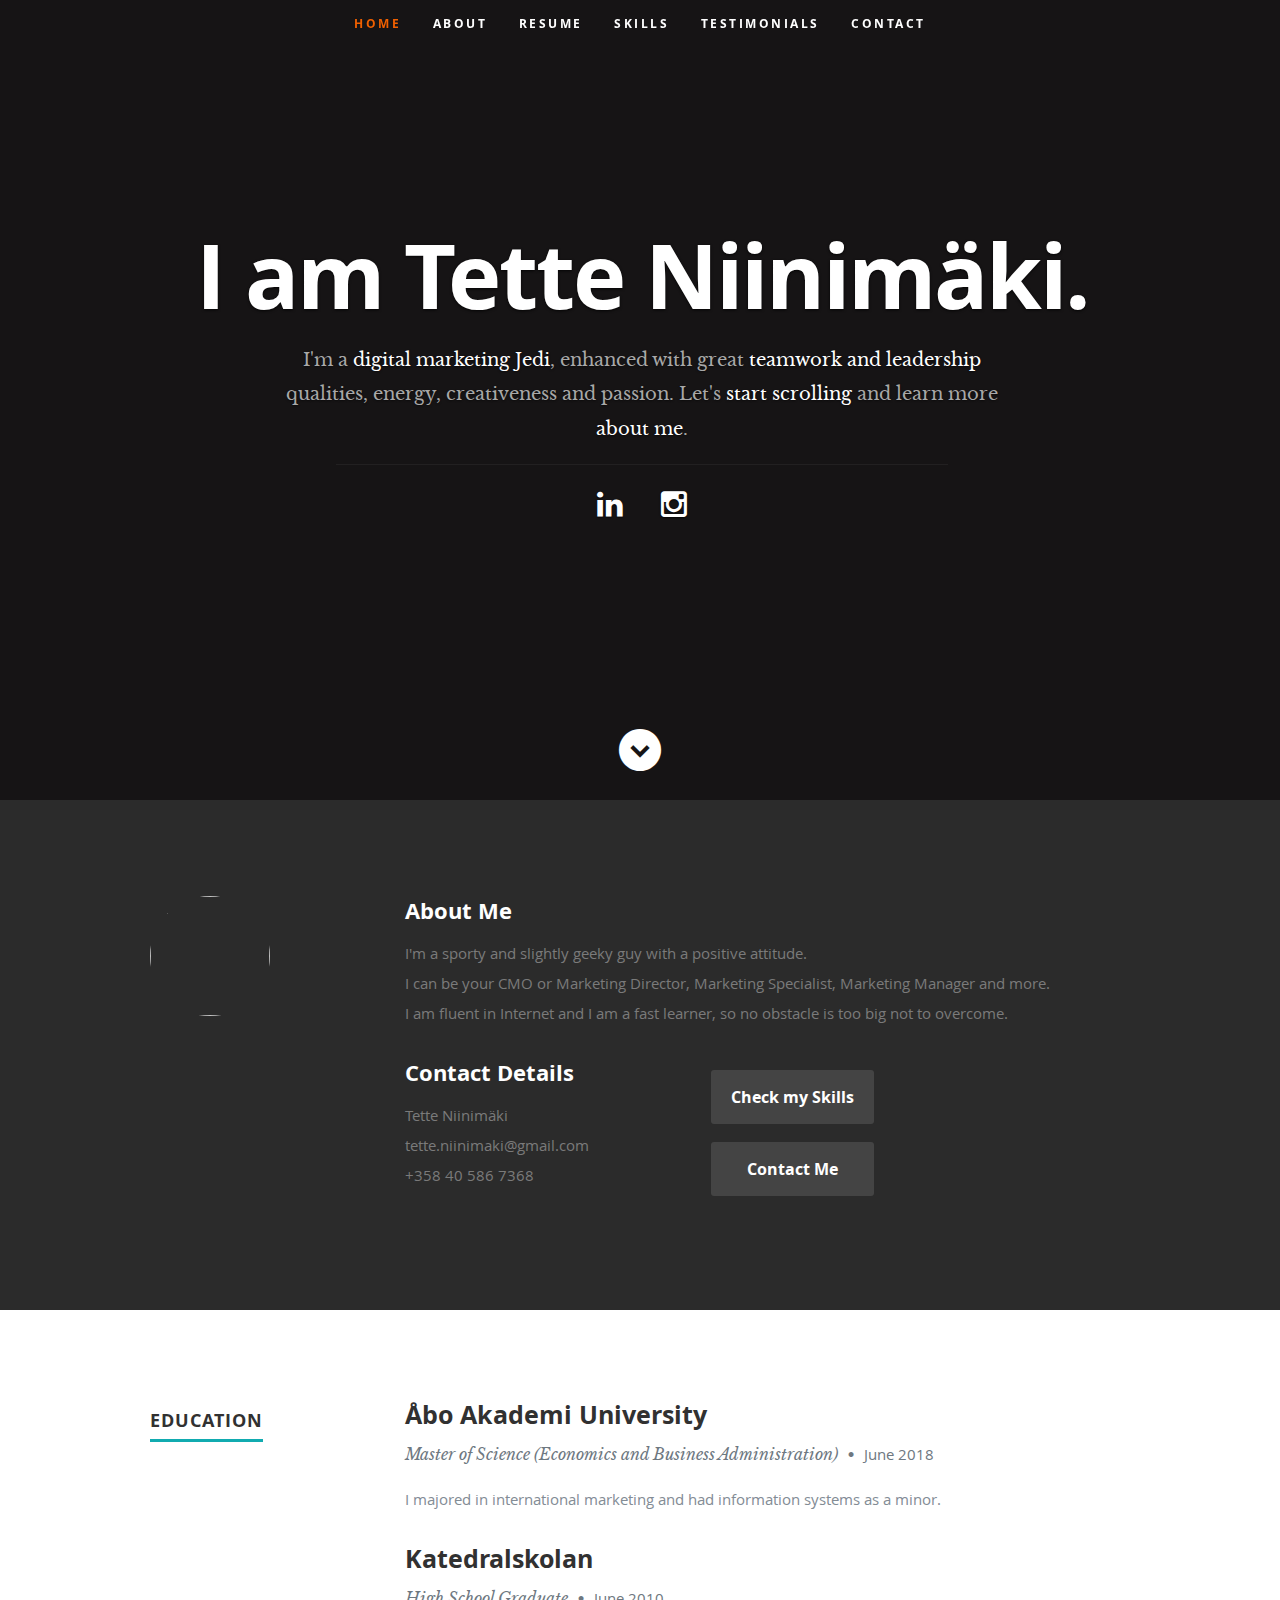
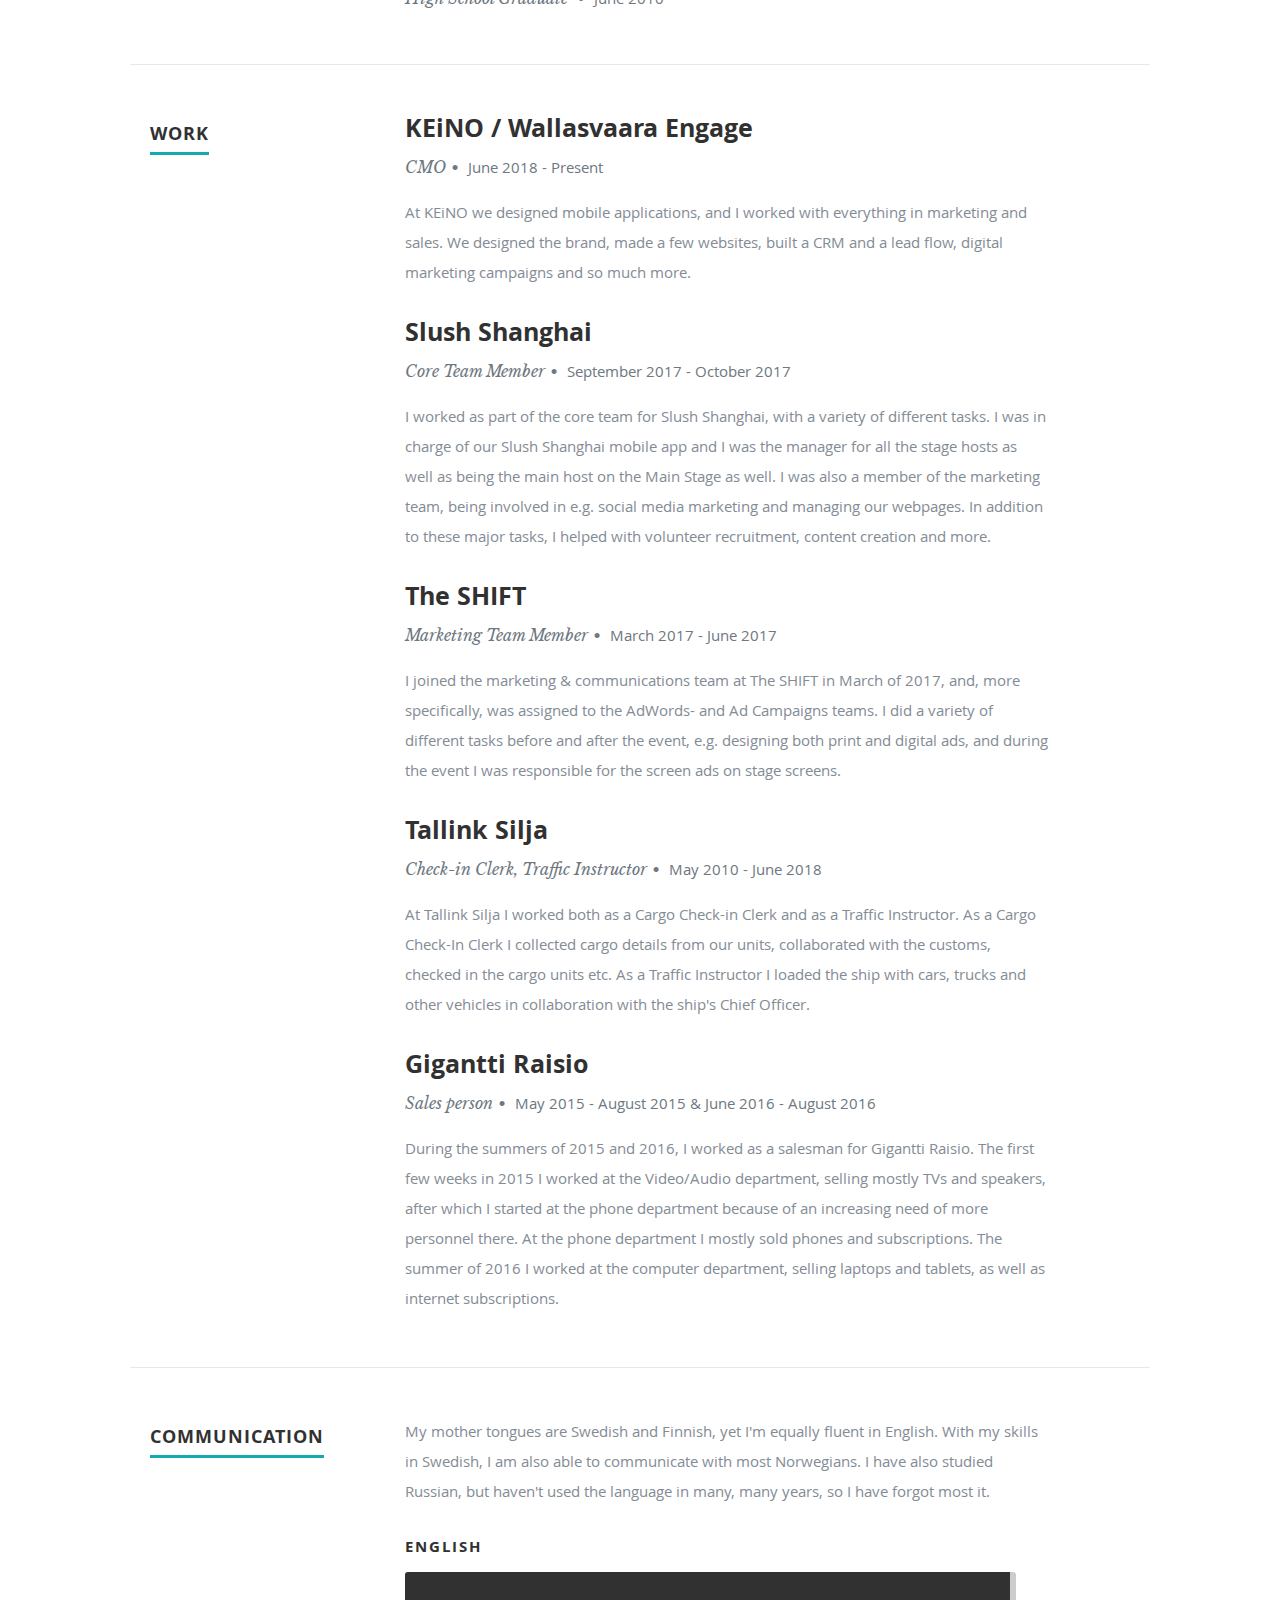
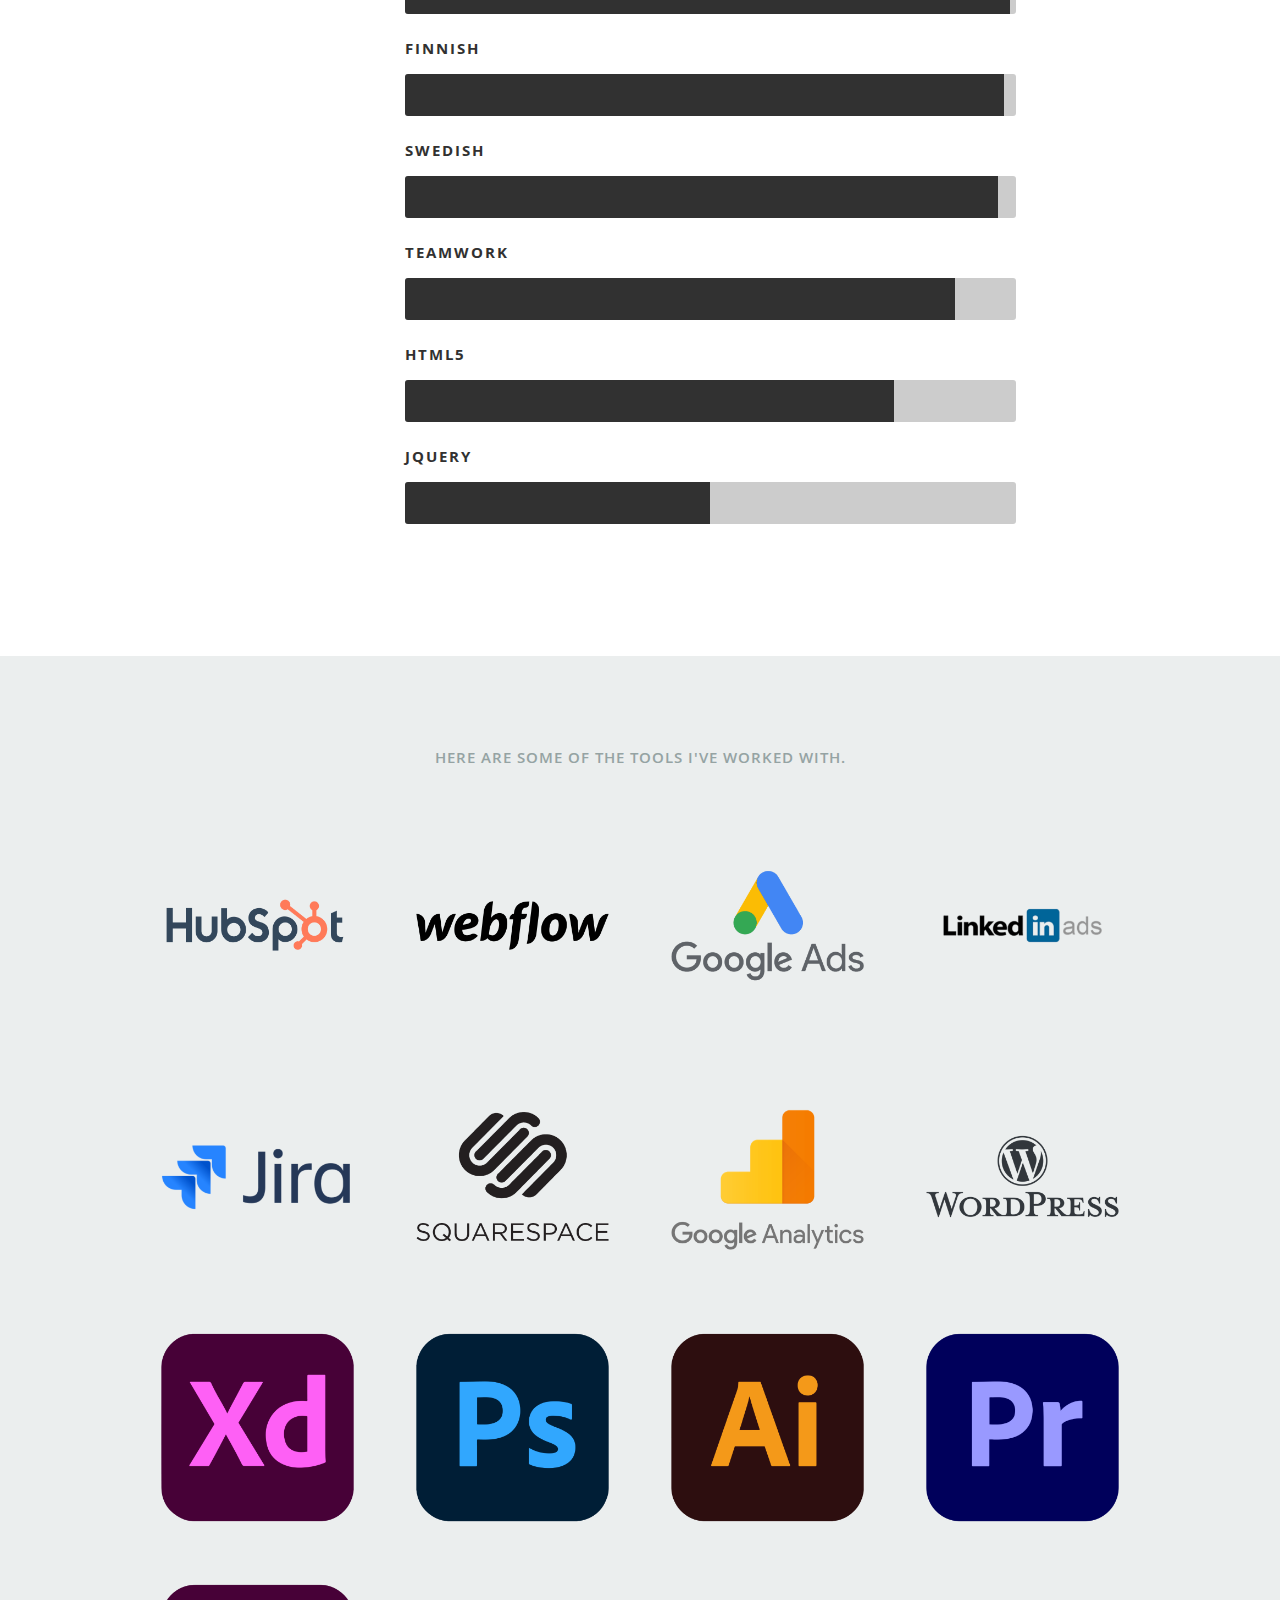
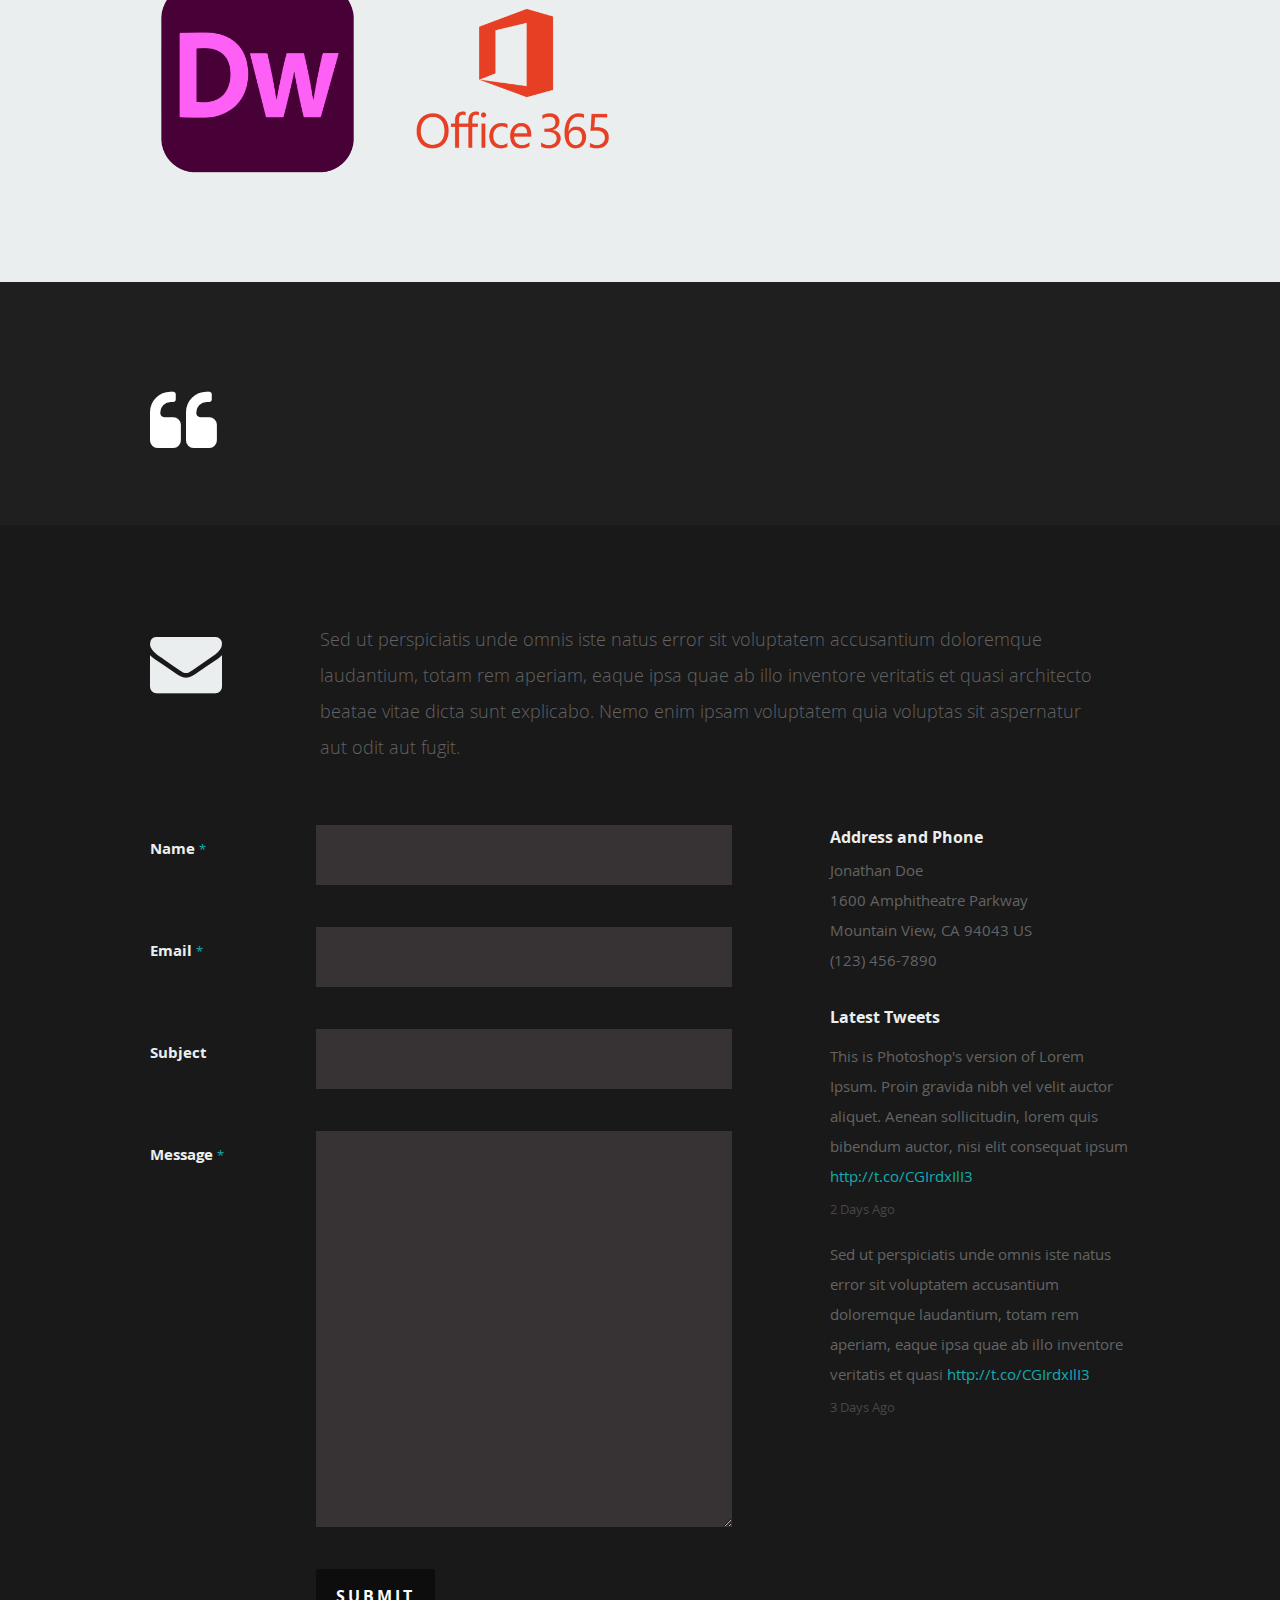
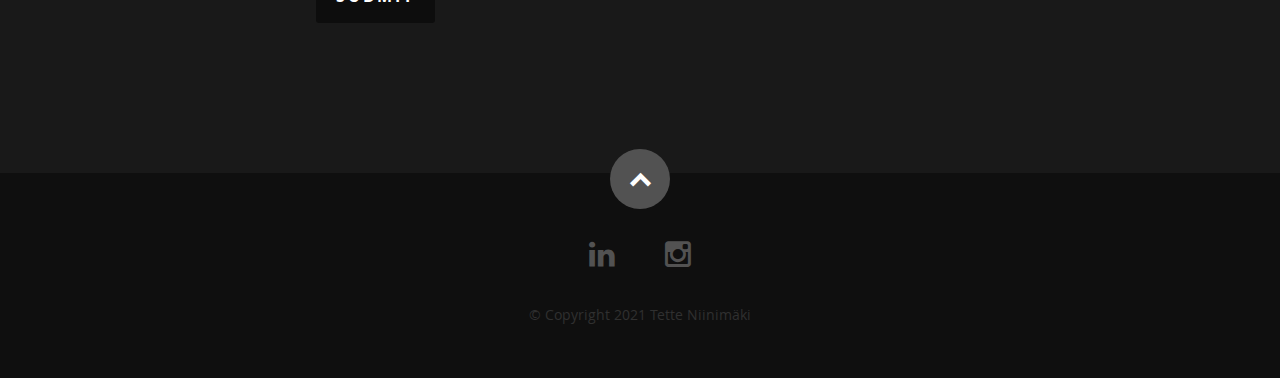
==== commit c2c0787c: "Changed jquery source library to 3.6.0" ====
--- a/index.html
+++ b/index.html
@@ -841,8 +841,8 @@
 
    <!-- Java Script
    ================================================== -->
-   <script src="http://ajax.googleapis.com/ajax/libs/jquery/1.10.2/jquery.min.js"></script>
-   <script>window.jQuery || document.write('<script src="js/jquery-1.10.2.min.js"><\/script>')</script>
+   <script src="http://ajax.googleapis.com/ajax/libs/jquery/3.6.0/jquery.min.js"></script>
+   <script>window.jQuery || document.write('<script src="js/jquery-3.6.0.min.js"><\/script>')</script>
    <script type="text/javascript" src="DW template ceevee/js/jquery-migrate-1.2.1.min.js"></script>
 
    <script src="DW template ceevee/js/jquery.flexslider.js"></script>
--- a/DW template ceevee/css/layout.css
+++ b/DW template ceevee/css/layout.css
@@ -431,7 +431,7 @@
 /* Portfolio Content */
 #portfolio-wrapper .columns { margin-bottom: 36px; }
 .portfolio-item .item-wrap {
-   background: #fff;
+   background: none;
    overflow: hidden;
    position: relative;
 
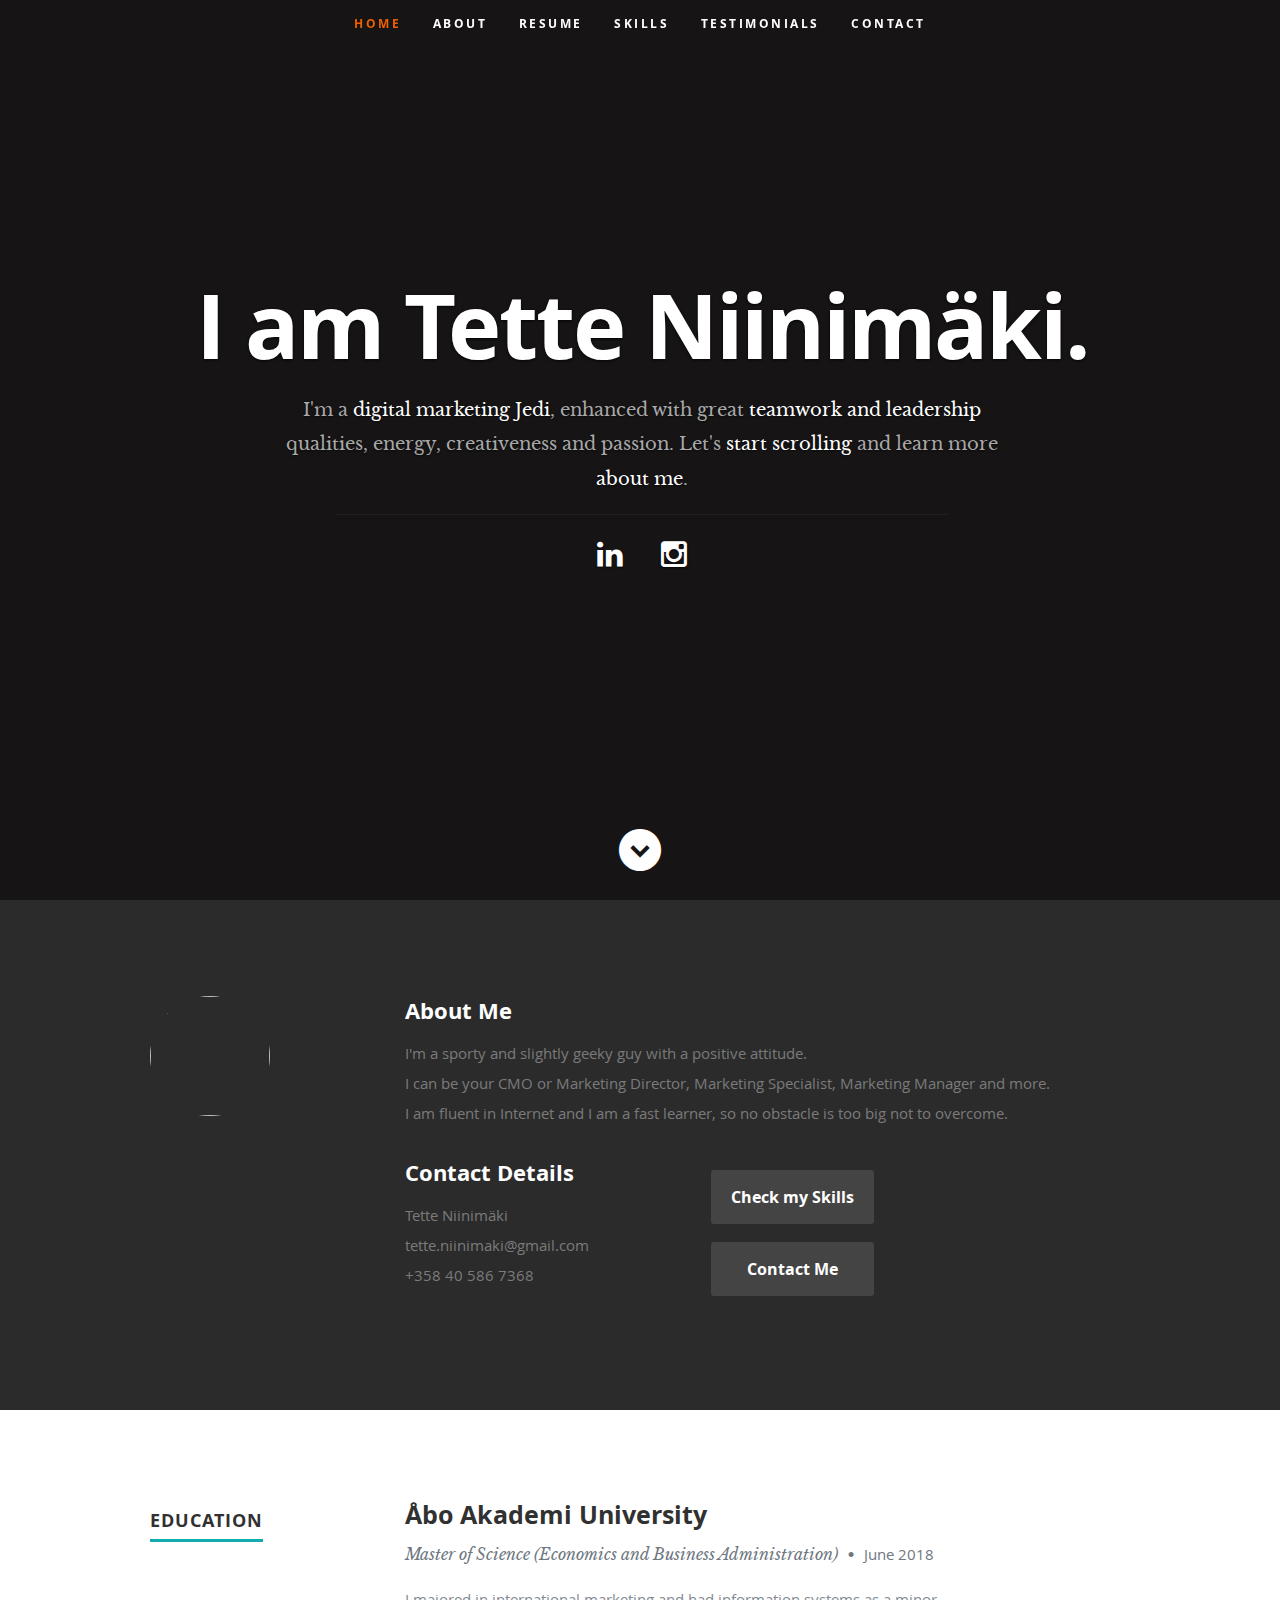
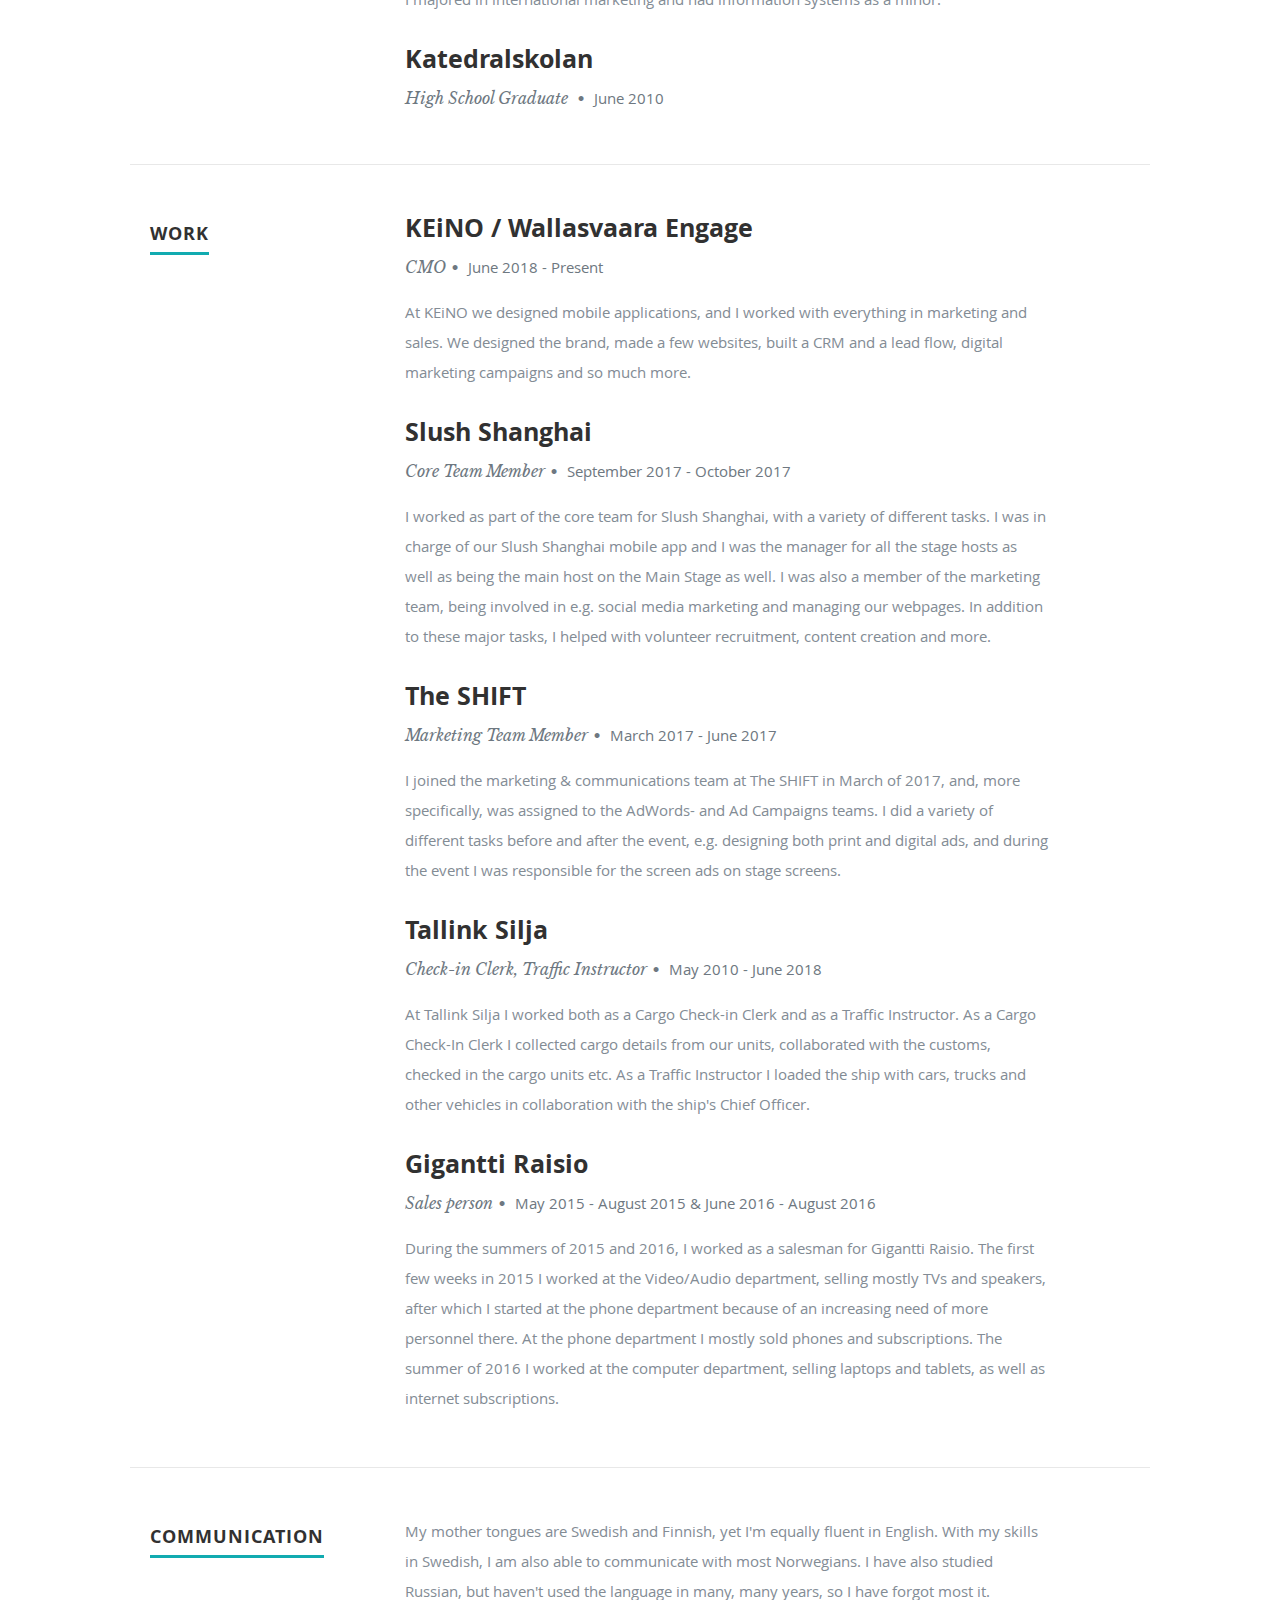
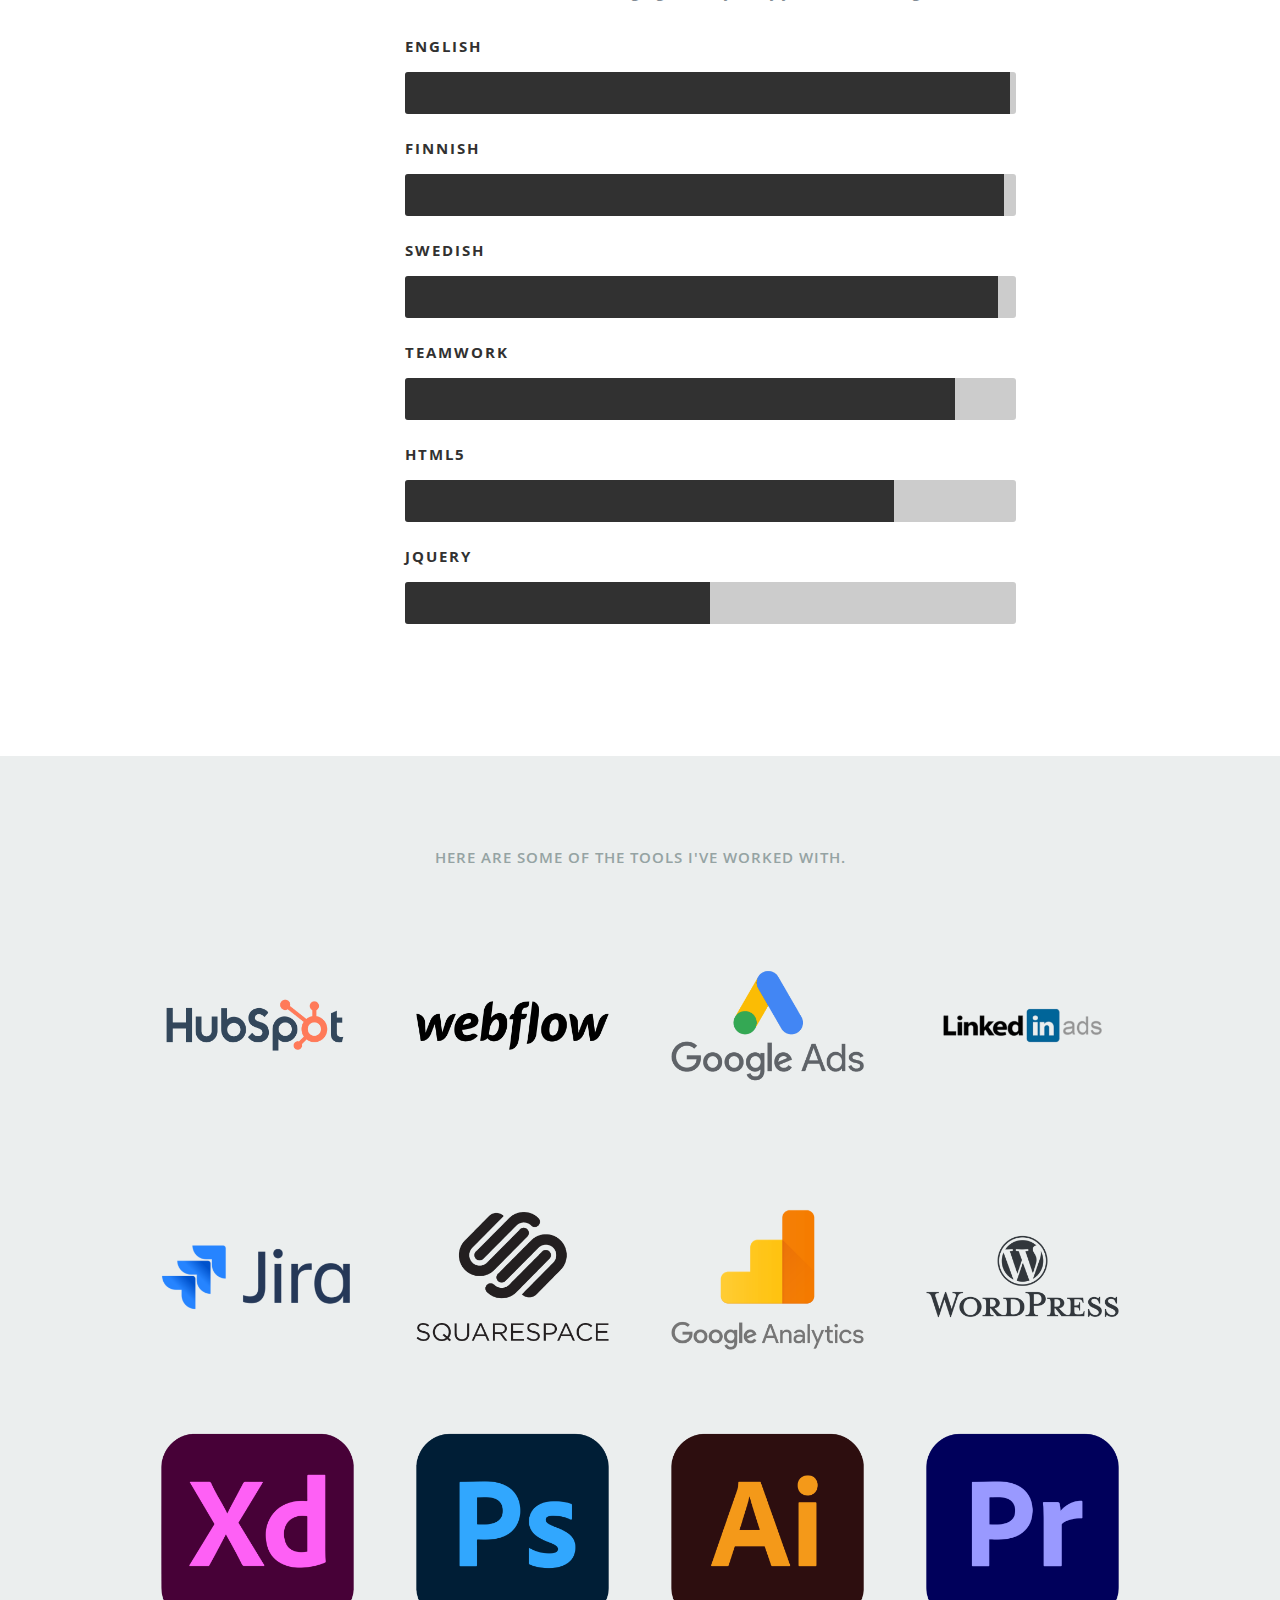
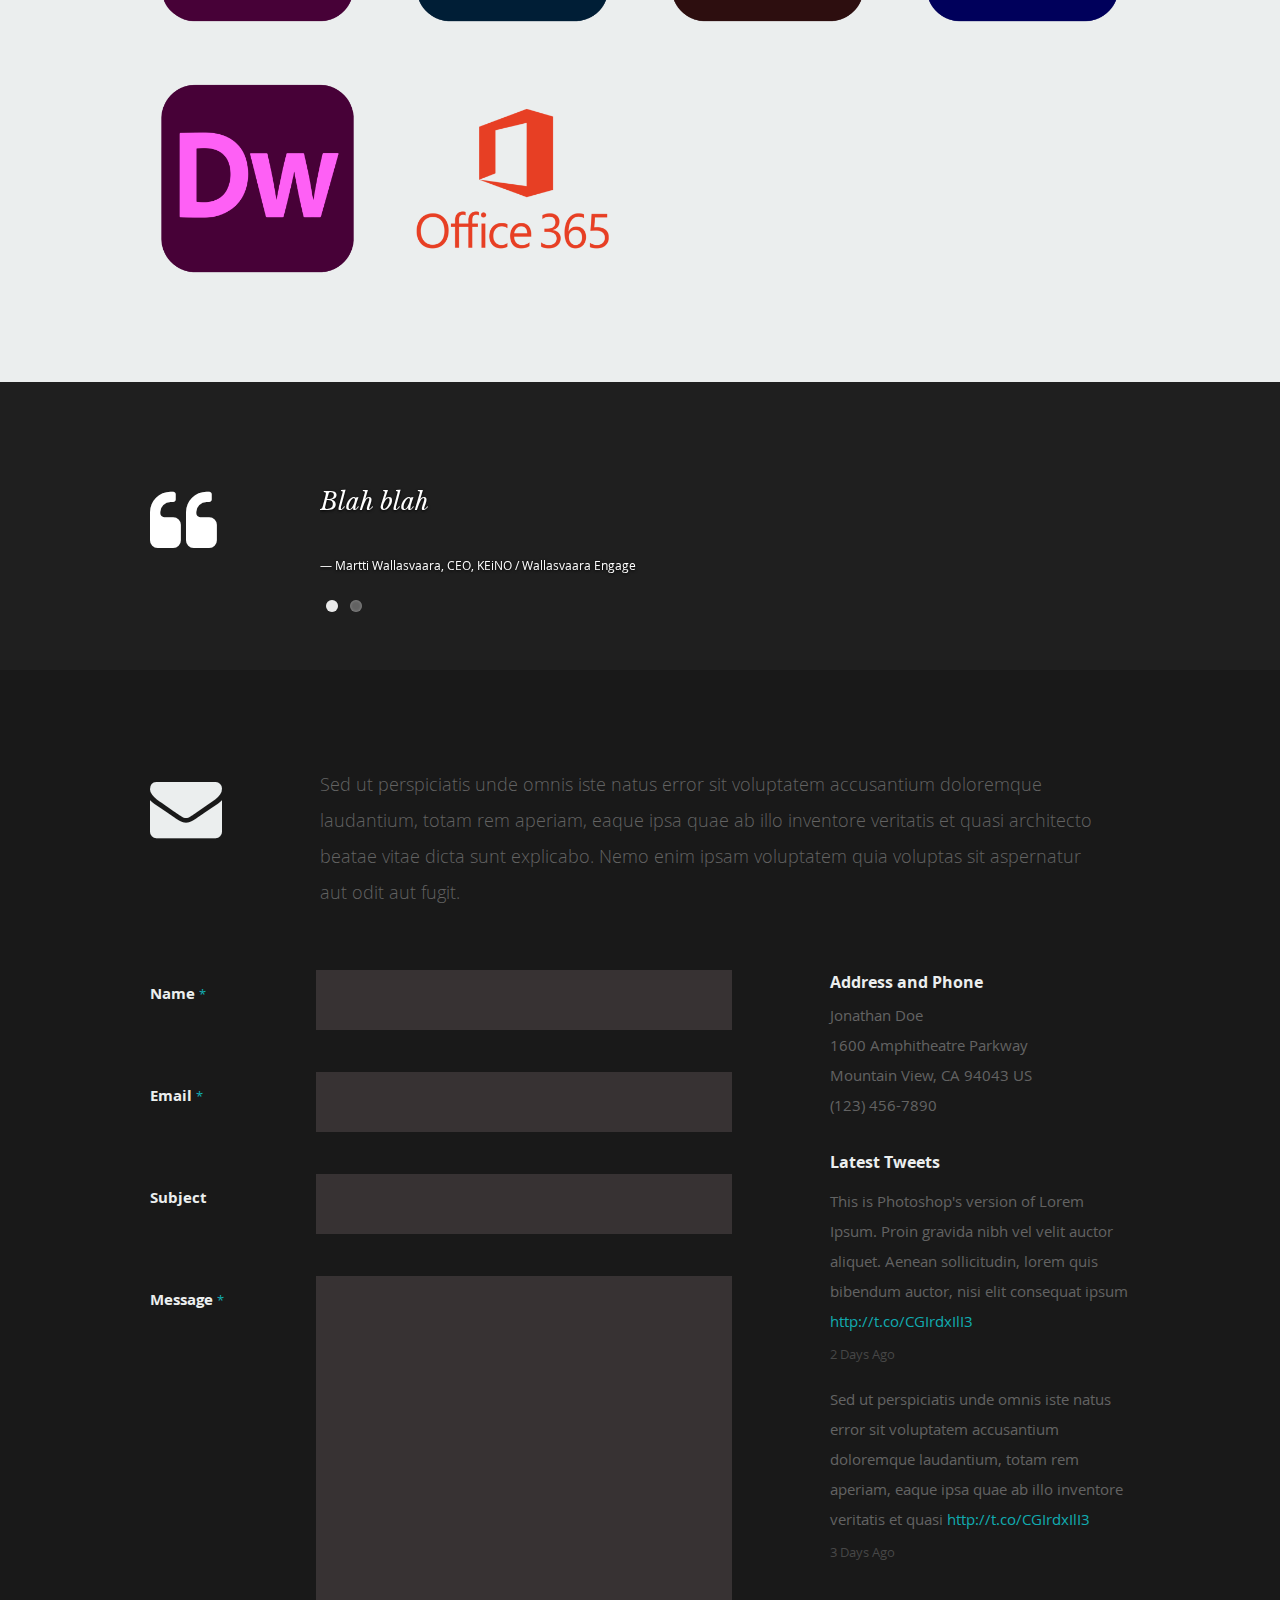
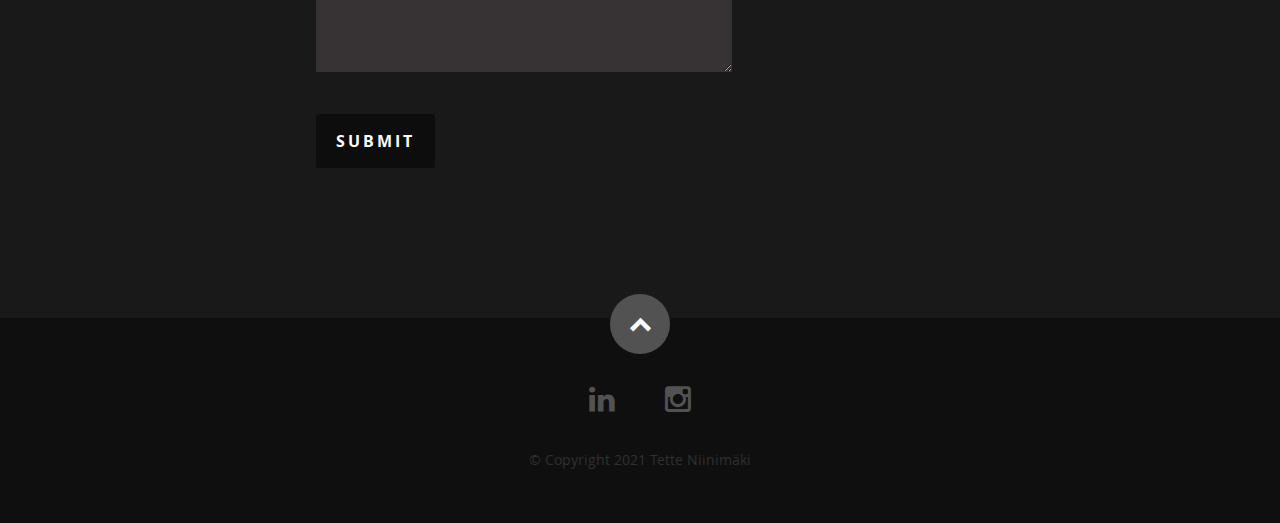
==== commit 73f041e2: "Changed jquery again, to 1.12.4 and 1.10.2 respectively" ====
--- a/index.html
+++ b/index.html
@@ -841,8 +841,8 @@
 
    <!-- Java Script
    ================================================== -->
-   <script src="http://ajax.googleapis.com/ajax/libs/jquery/3.6.0/jquery.min.js"></script>
-   <script>window.jQuery || document.write('<script src="js/jquery-3.6.0.min.js"><\/script>')</script>
+   <script src="http://ajax.googleapis.com/ajax/libs/jquery/1.12.4/jquery.min.js"></script>
+   <script>window.jQuery || document.write('<script src="js/jquery-1.10.2.min.js"><\/script>')</script>
    <script type="text/javascript" src="DW template ceevee/js/jquery-migrate-1.2.1.min.js"></script>
 
    <script src="DW template ceevee/js/jquery.flexslider.js"></script>
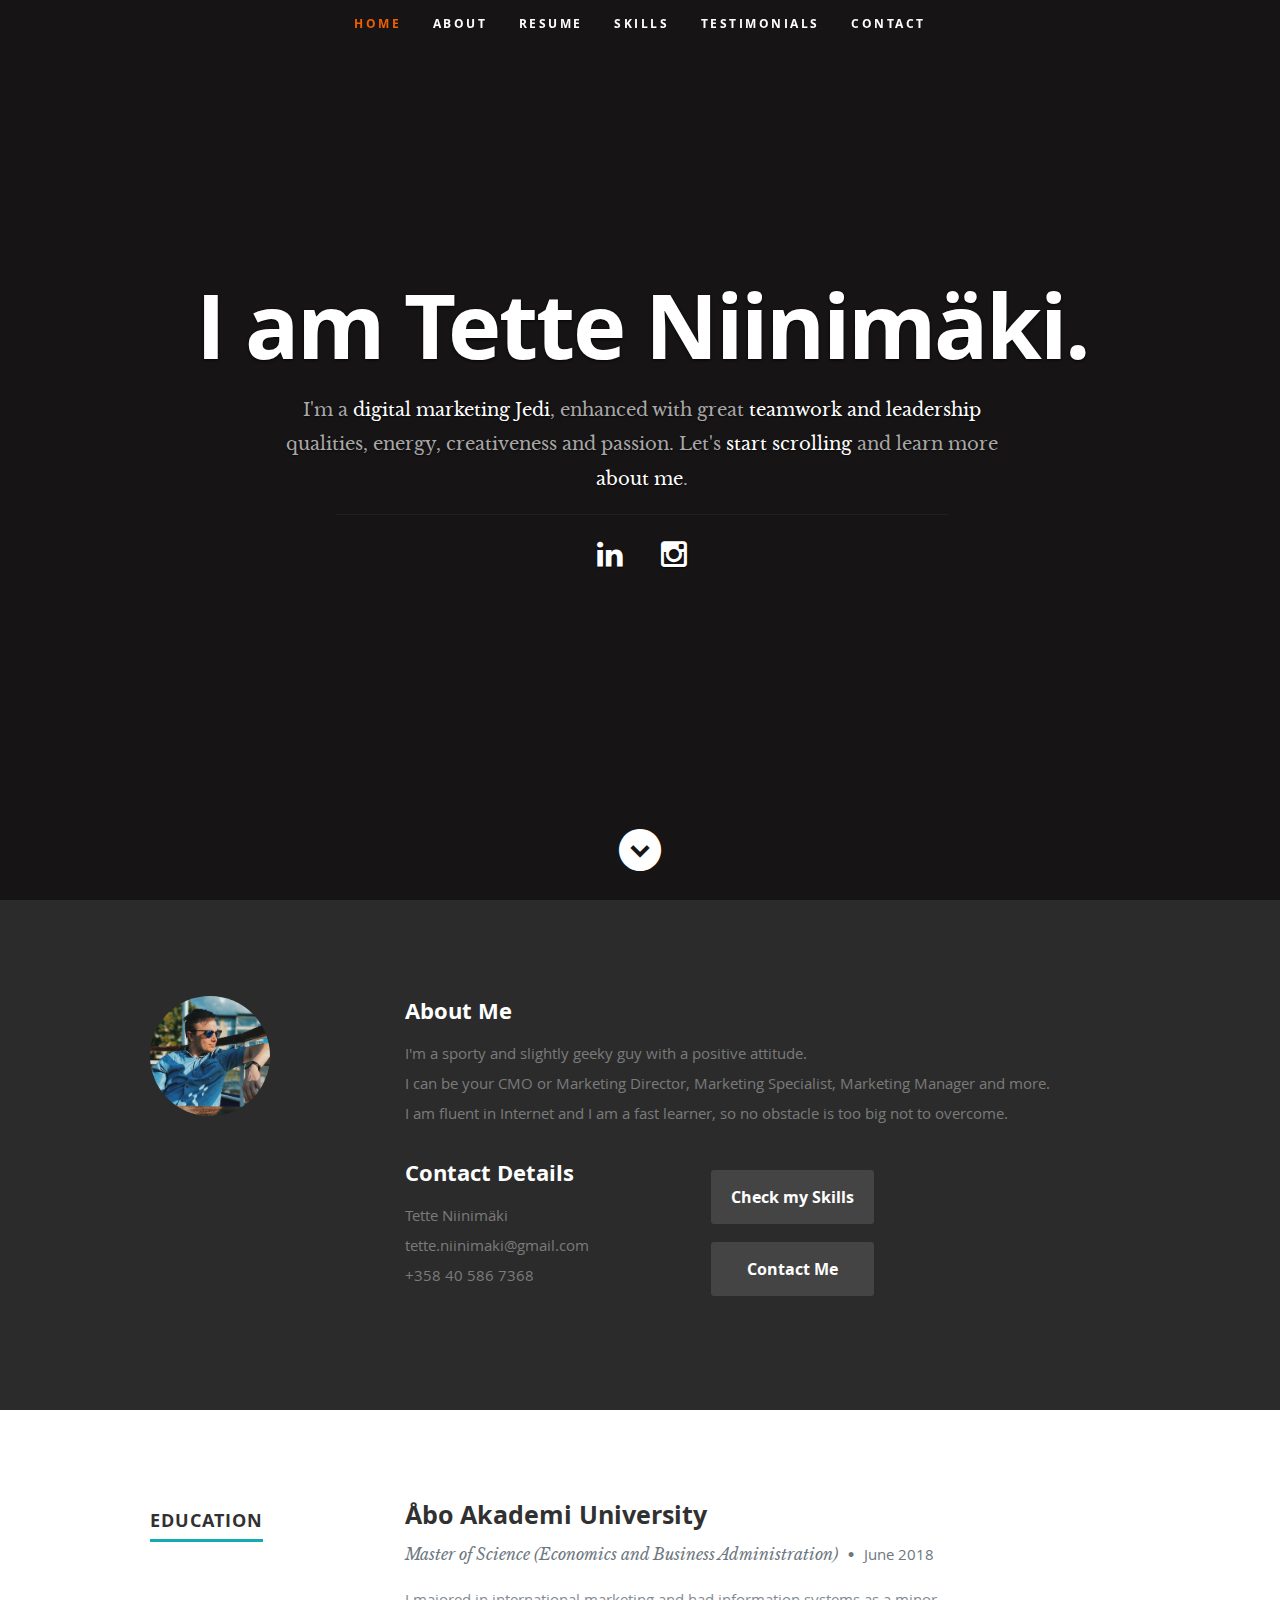
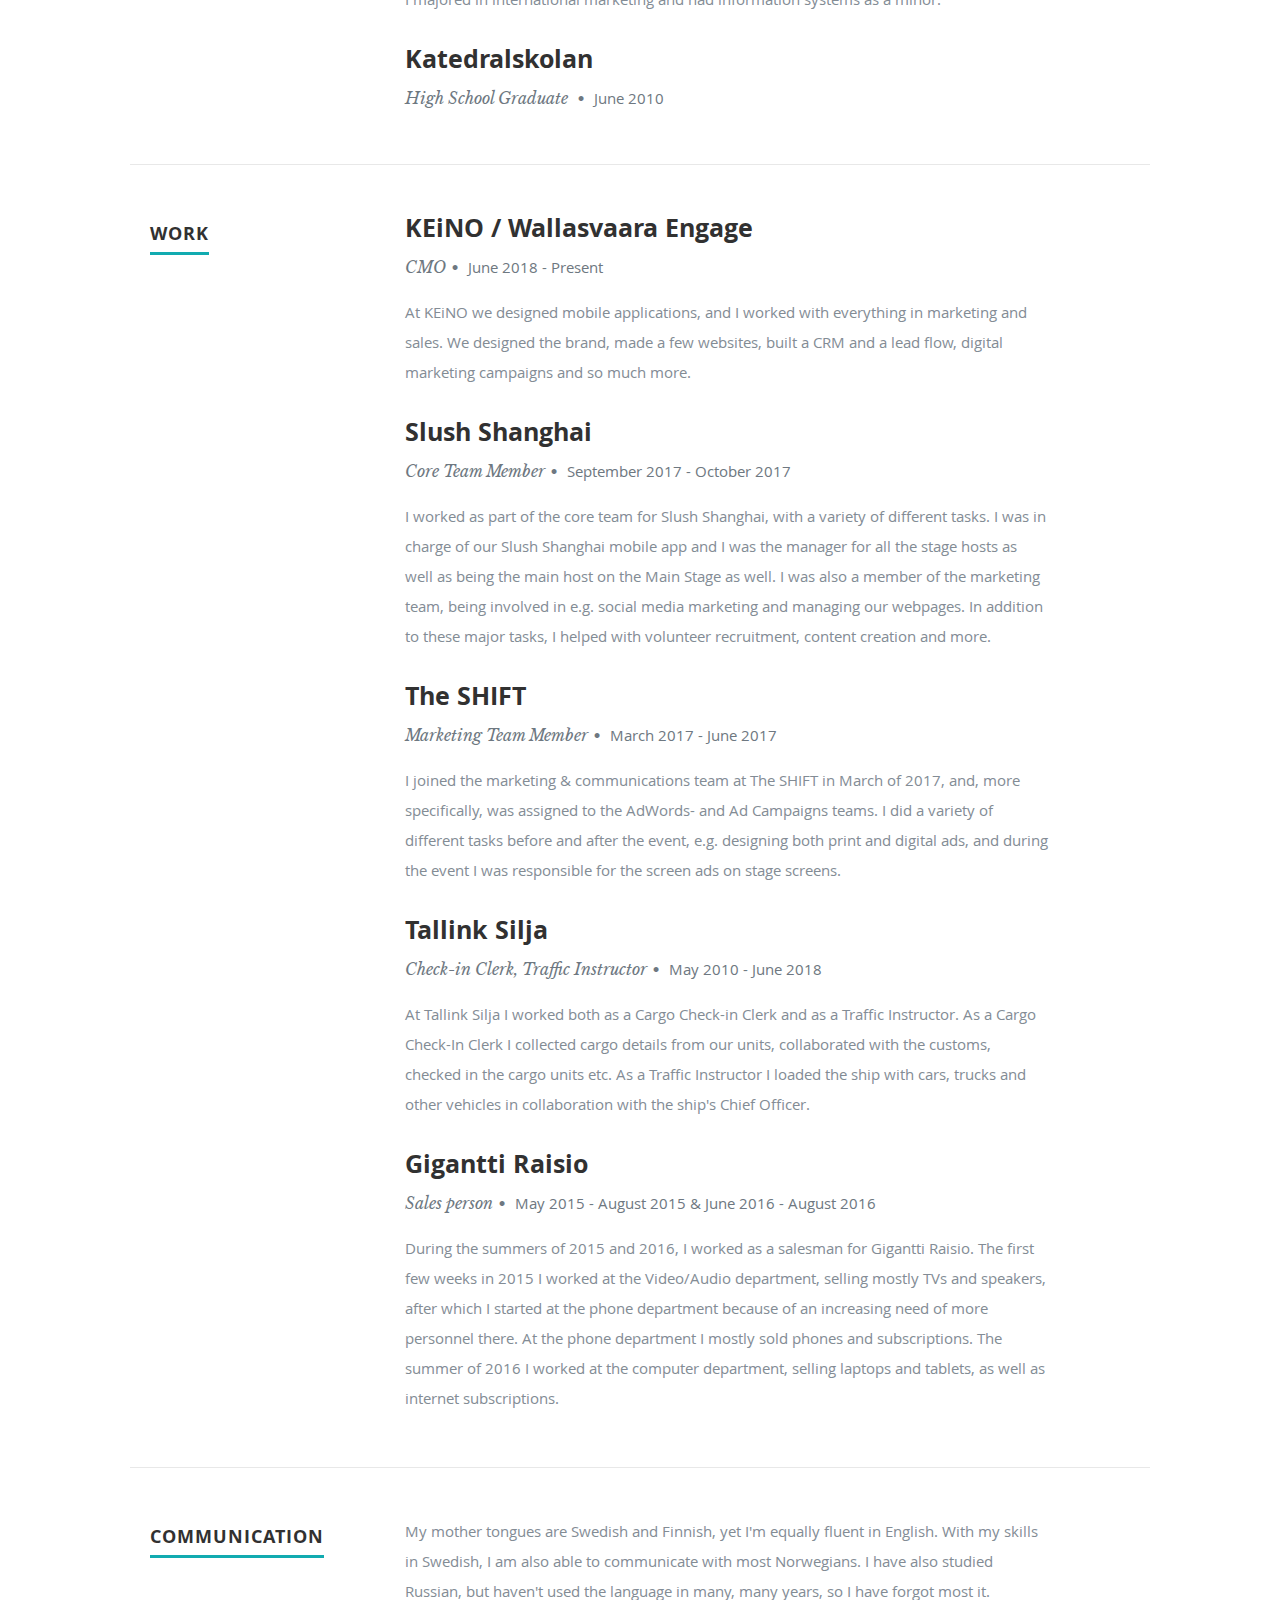
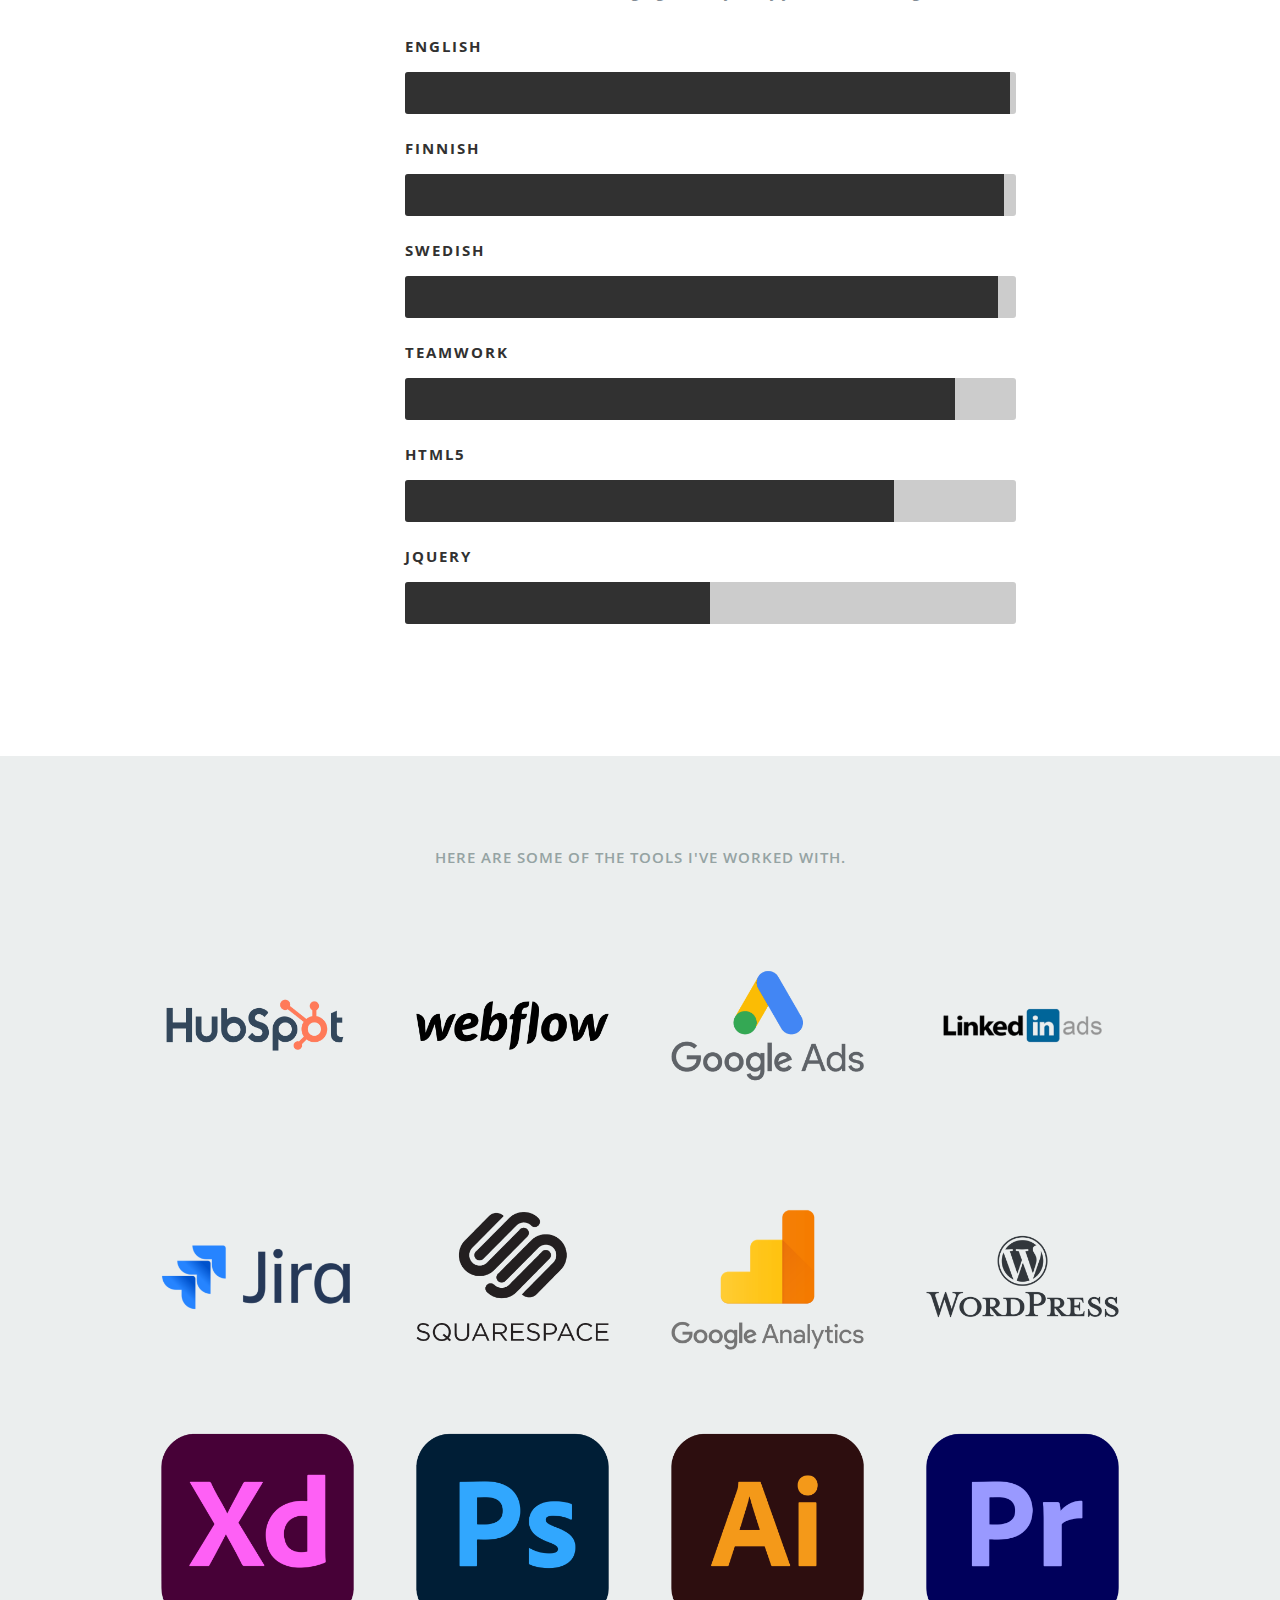
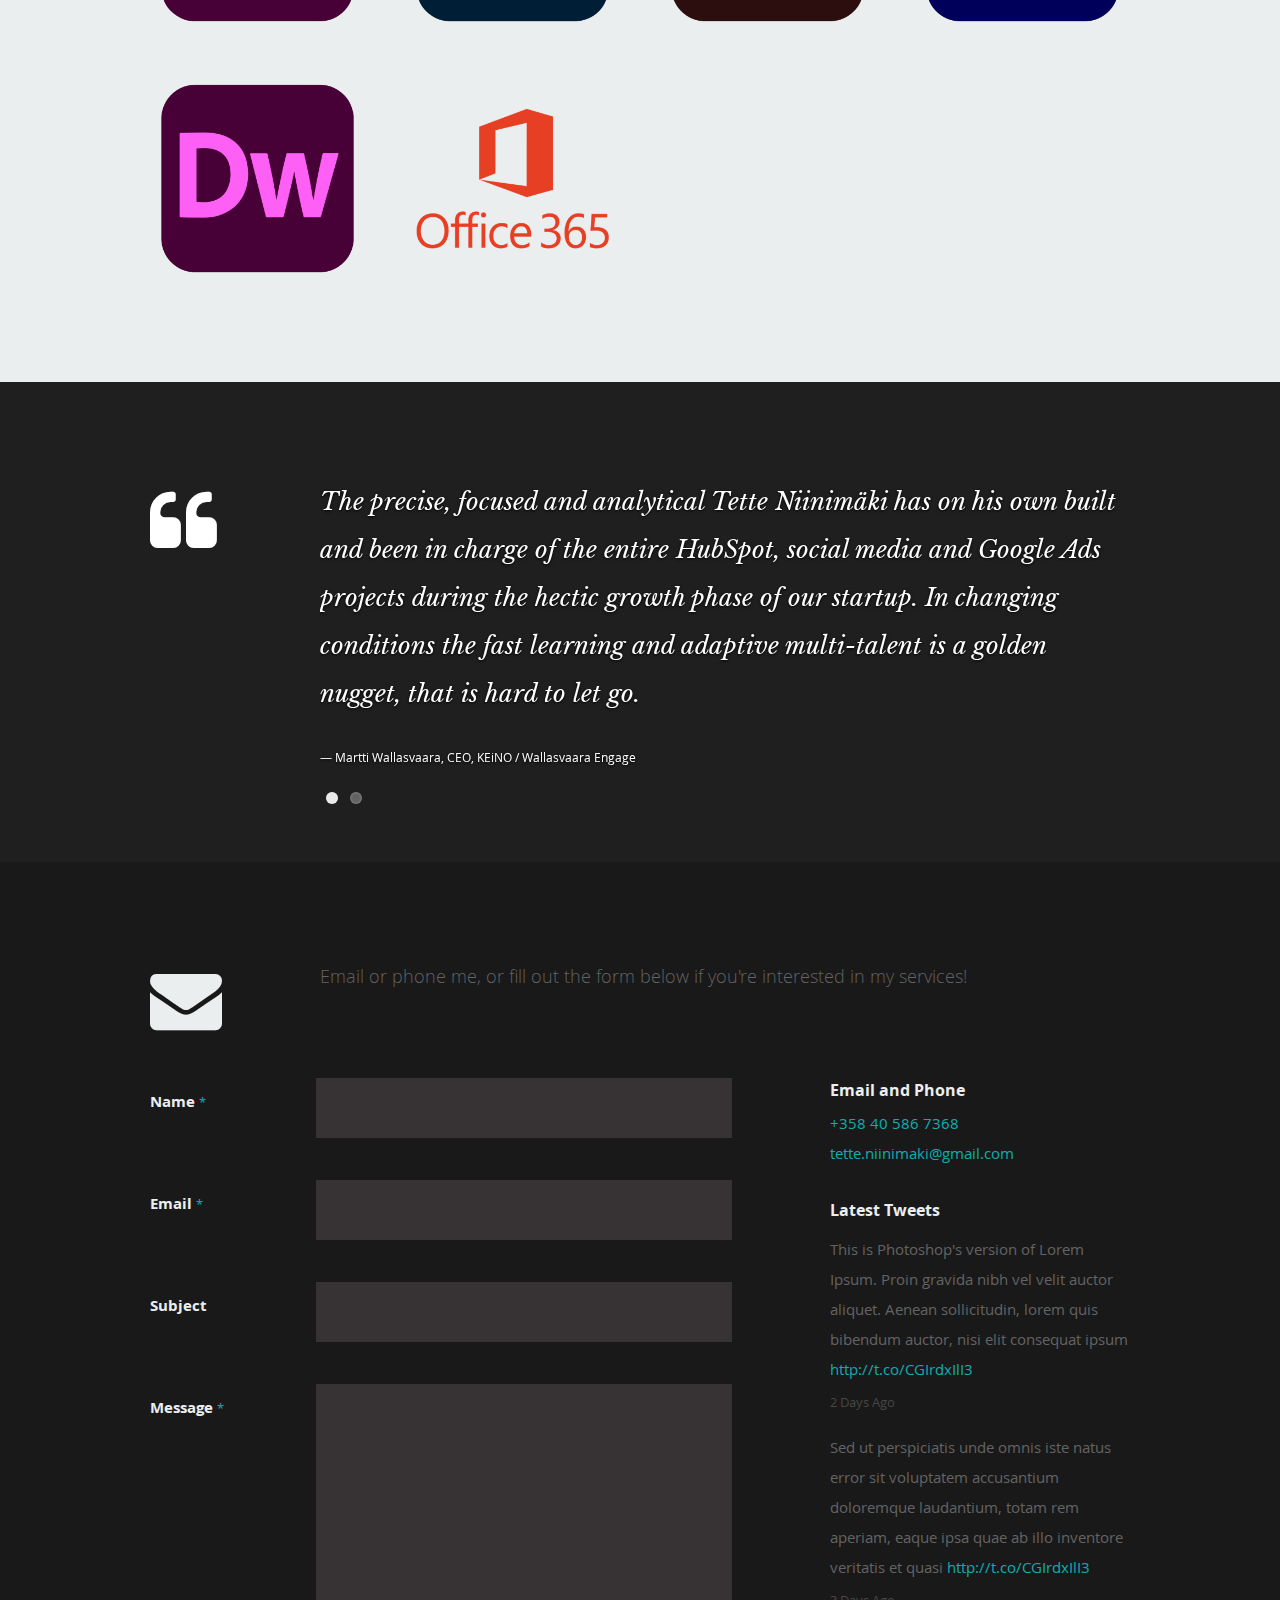
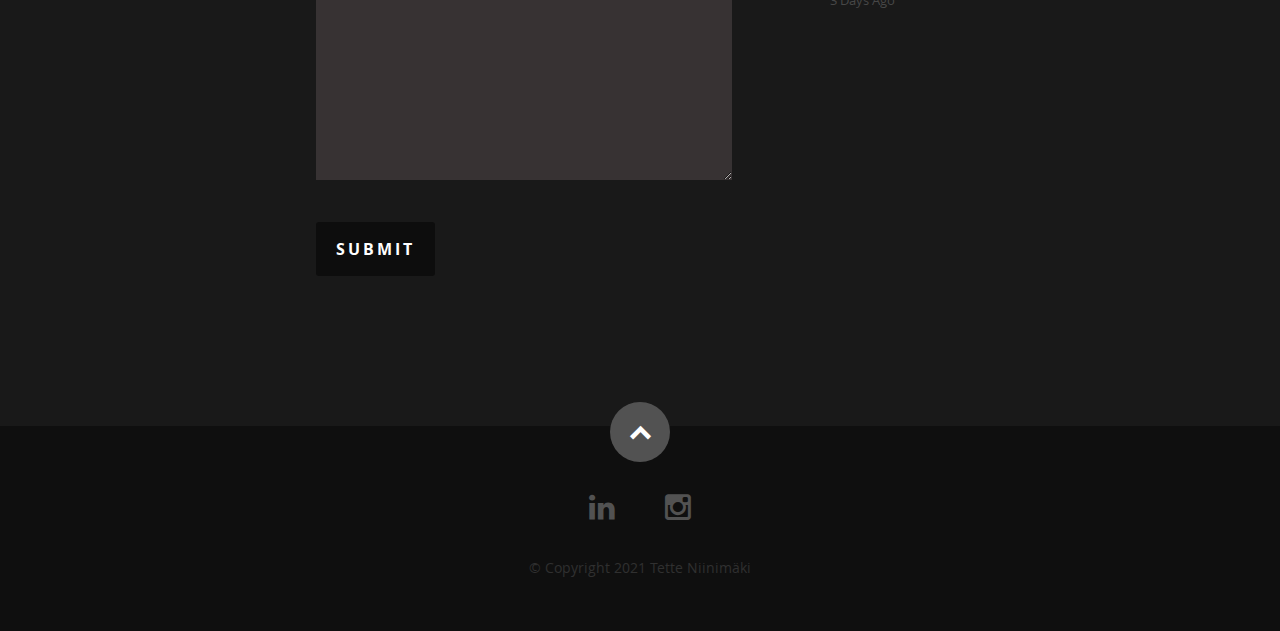
==== commit 60bbca06: "Changed profile pic, added Marttis testimonial, changed contact details by the contact form" ====
--- a/index.html
+++ b/index.html
@@ -83,7 +83,7 @@
 
          <div class="three columns">
 
-            <img class="profile-pic"  src="file:///C|/Users/graft/OneDrive/Pictures/Instagram 18-21/IMG_20180321_172058_916.jpg" alt="" />
+            <img class="profile-pic"  src="DW template ceevee/images/Tette.jpeg" alt="" />
 
          </div>
 
@@ -668,7 +668,7 @@
 
                      <li>
                         <blockquote>
-                           <p>Blah blah
+                           <p>The precise, focused and analytical Tette Niinimäki has on his own built and been in charge of the entire HubSpot, social media and Google Ads projects during the hectic growth phase of our startup. In changing conditions the fast learning and adaptive multi-talent is a golden nugget, that is hard to let go.
                            </p>
                            <cite>Martti Wallasvaara, CEO, KEiNO / Wallasvaara Engage</cite>
                         </blockquote>
@@ -709,9 +709,7 @@
 
             <div class="ten columns">
 
-                  <p class="lead">Sed ut perspiciatis unde omnis iste natus error sit voluptatem accusantium doloremque laudantium, totam rem aperiam,
-                  eaque ipsa quae ab illo inventore veritatis et quasi architecto beatae vitae dicta sunt explicabo. Nemo enim ipsam
-                  voluptatem quia voluptas sit aspernatur aut odit aut fugit.
+                  <p class="lead">Email or phone me, or fill out the form below if you're interested in my services!
                   </p>
 
             </div>
@@ -757,7 +755,7 @@
 				   </form> <!-- Form End -->
 
                <!-- contact-warning -->
-               <div id="message-warning"> Error boy</div>
+               <div id="message-warning"> An error occurred</div>
                <!-- contact-success -->
 				   <div id="message-success">
                   <i class="fa fa-check"></i>Your message was sent, thank you!<br>
@@ -770,12 +768,11 @@
 
                <div class="widget widget_contact">
 
-					   <h4>Address and Phone</h4>
+					   <h4>Email and Phone</h4>
 					   <p class="address">
-						   Jonathan Doe<br>
-						   1600 Amphitheatre Parkway <br>
-						   Mountain View, CA 94043 US<br>
-						   <span>(123) 456-7890</span>
+						   <a href="tel:+358405867368">+358 40 586 7368 </a> <br>
+						   <a href="mailto:tette.niinimaki@gmail.com">tette.niinimaki@gmail.com </a>
+						   
 					   </p>
 
 				   </div>
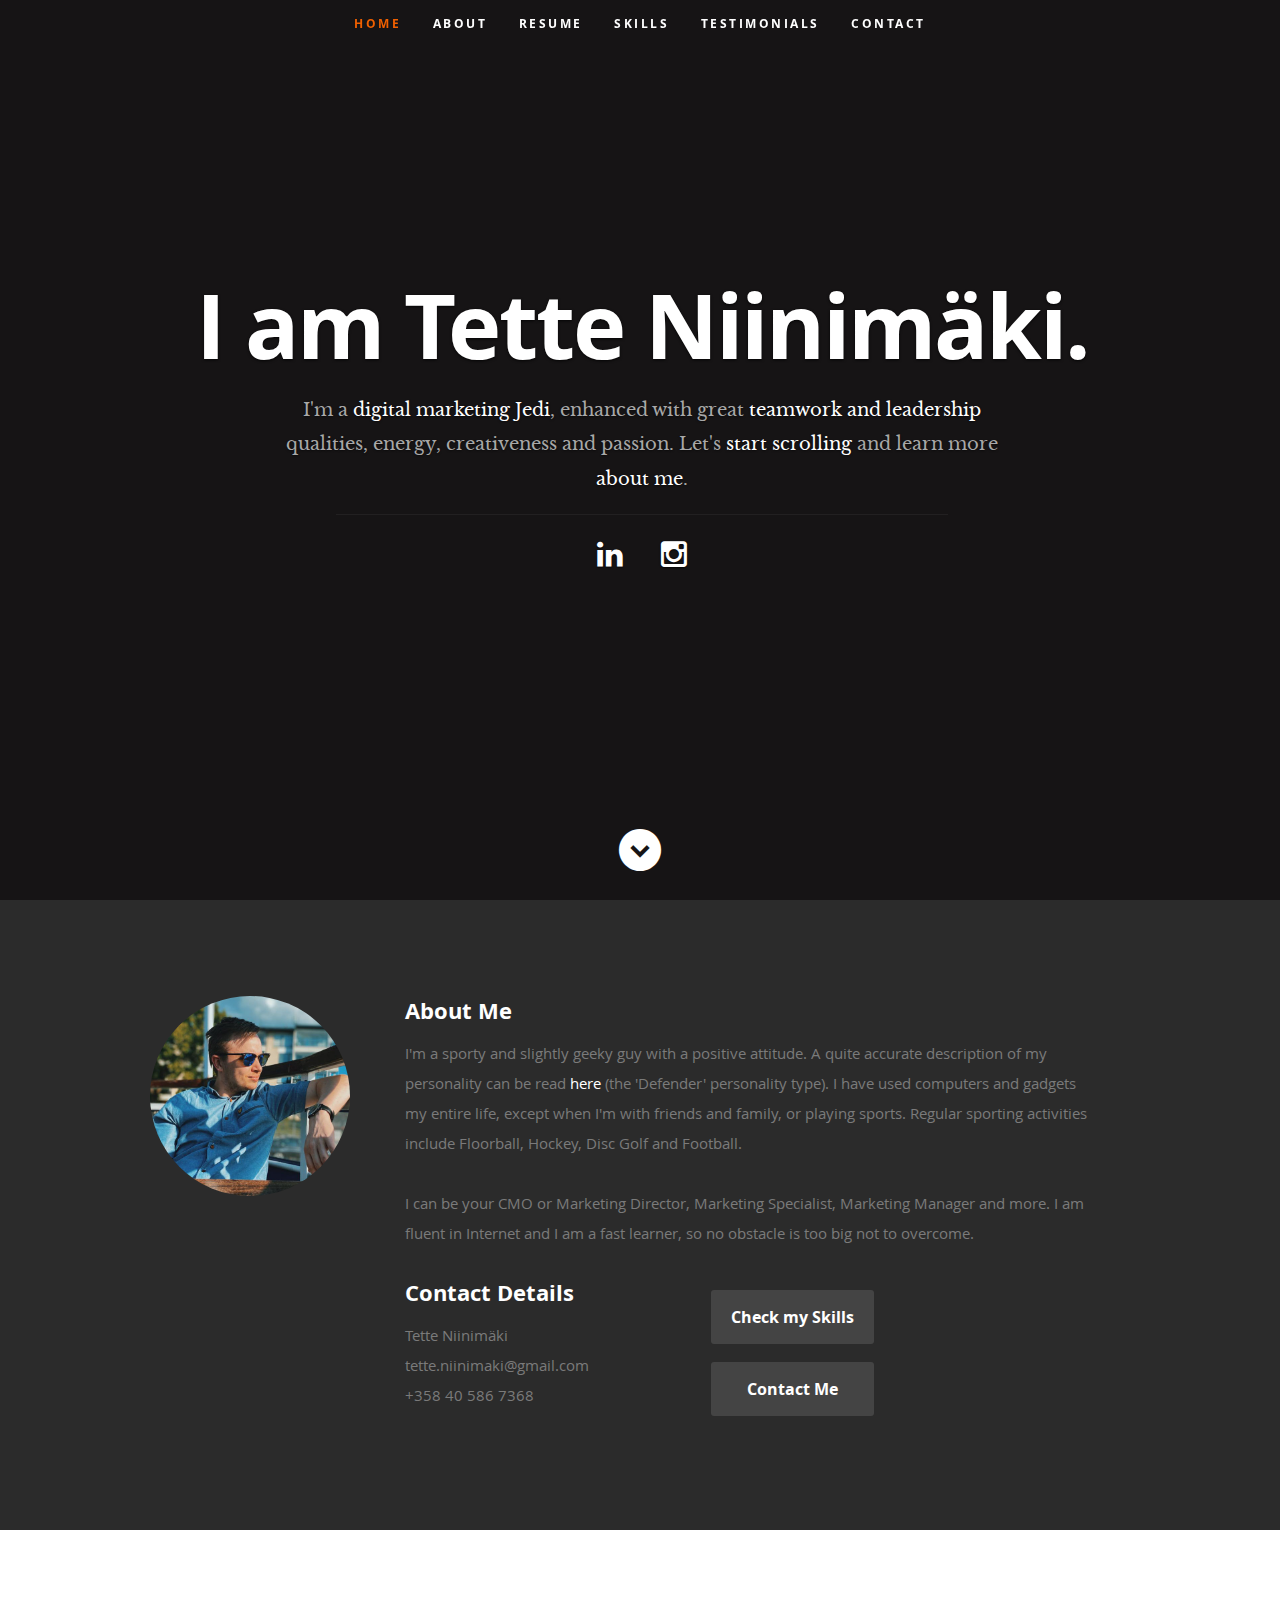
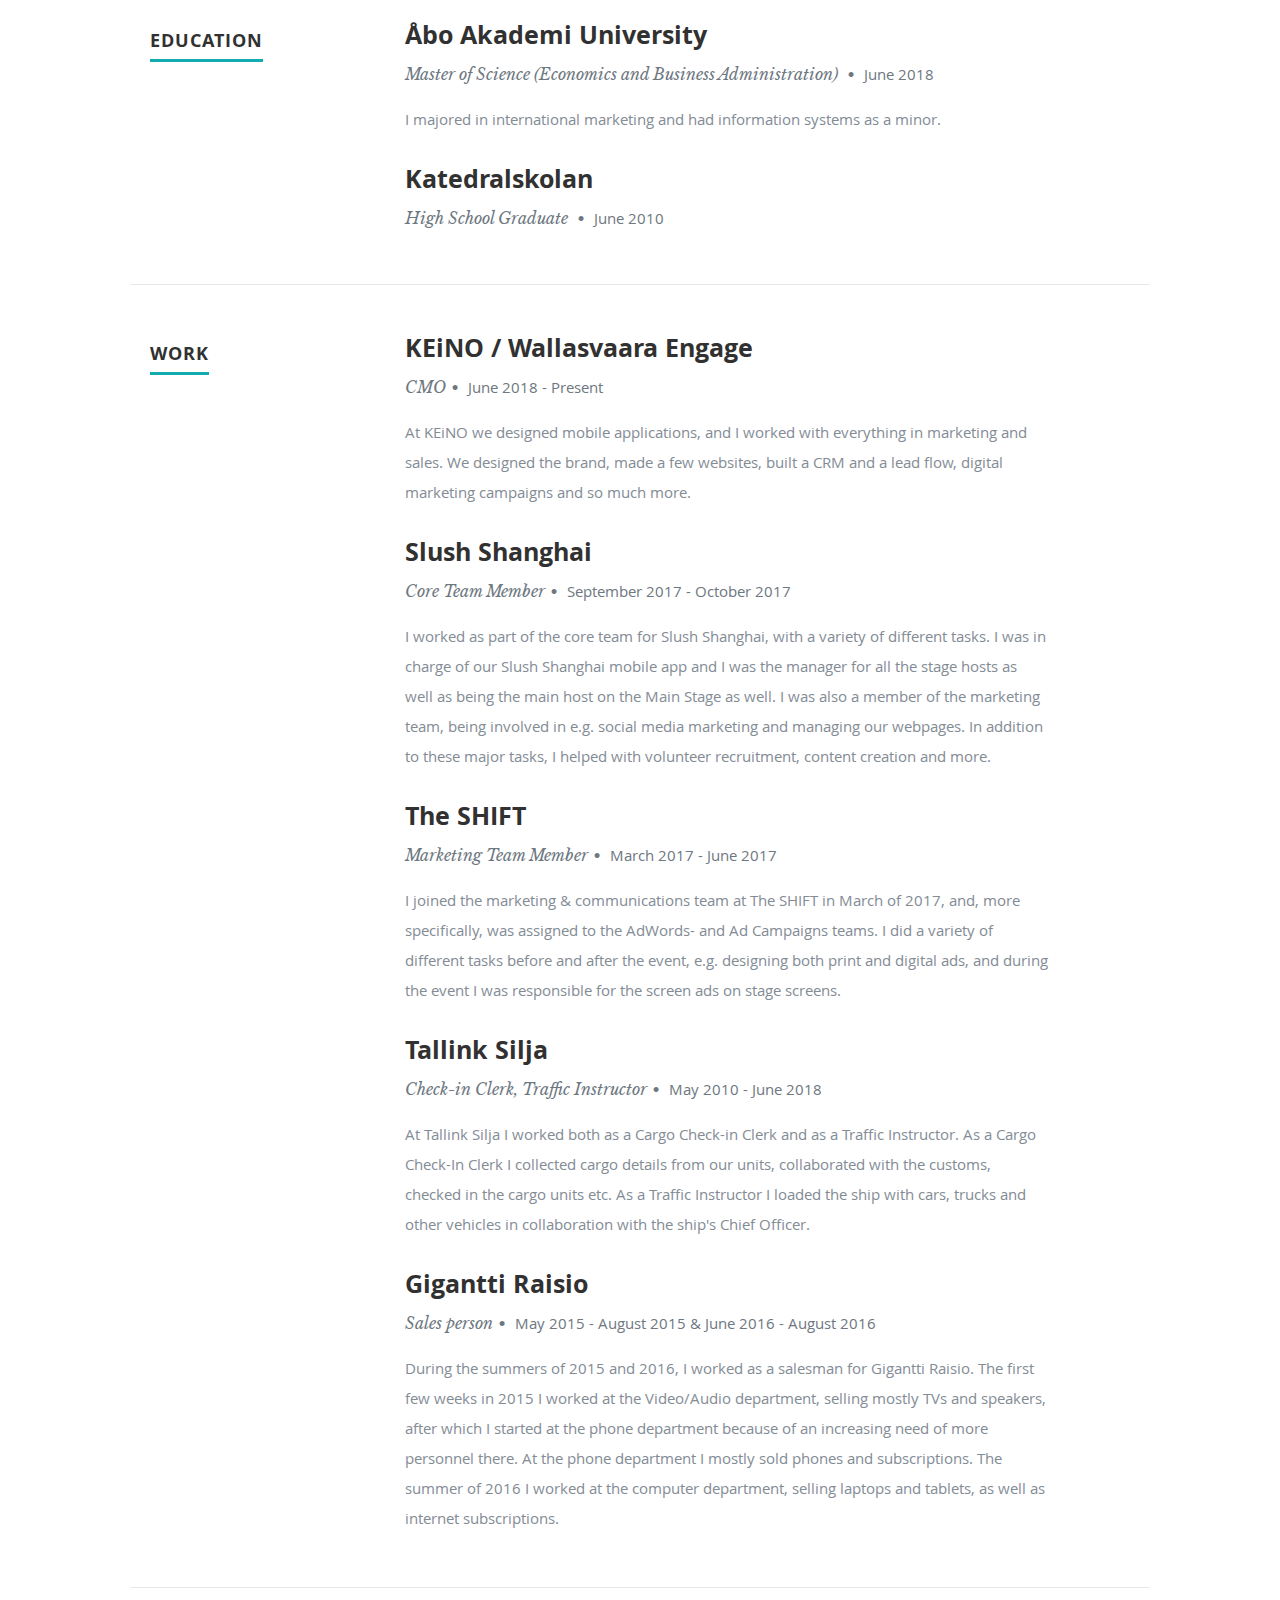
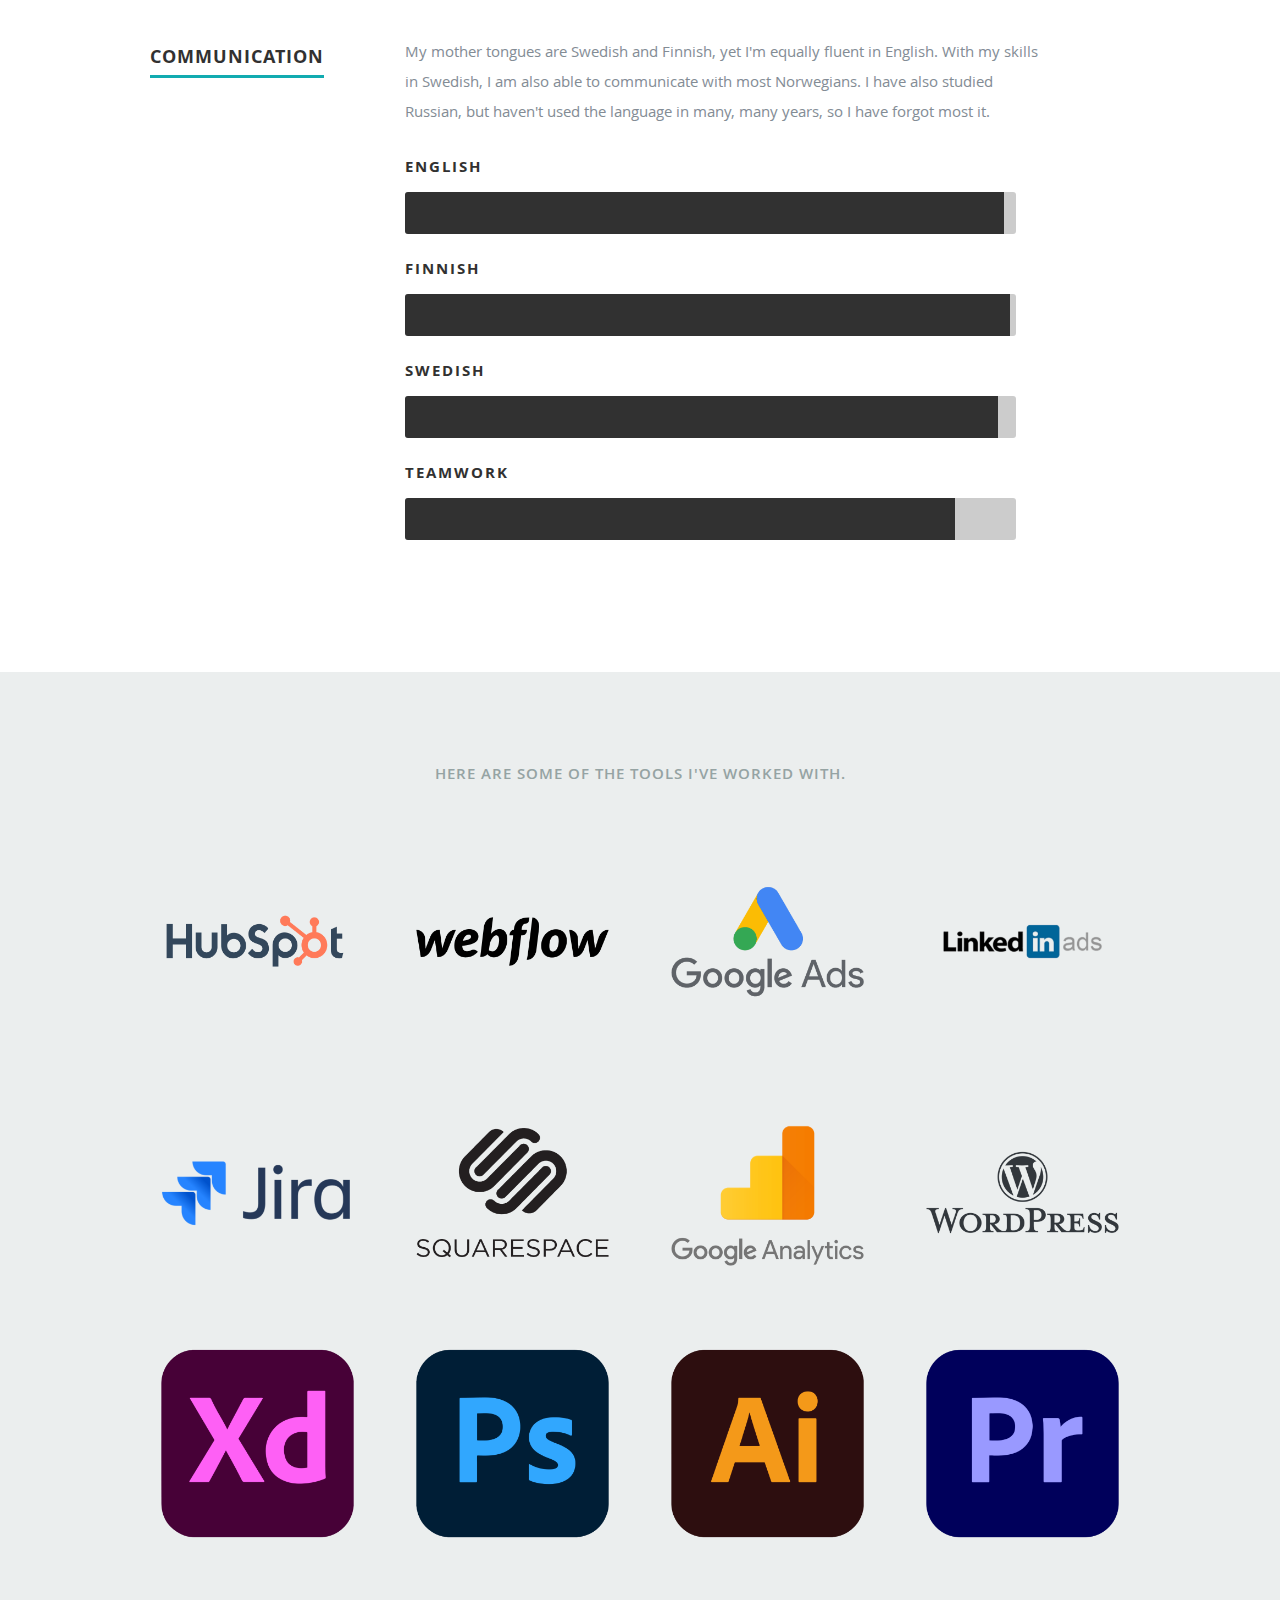
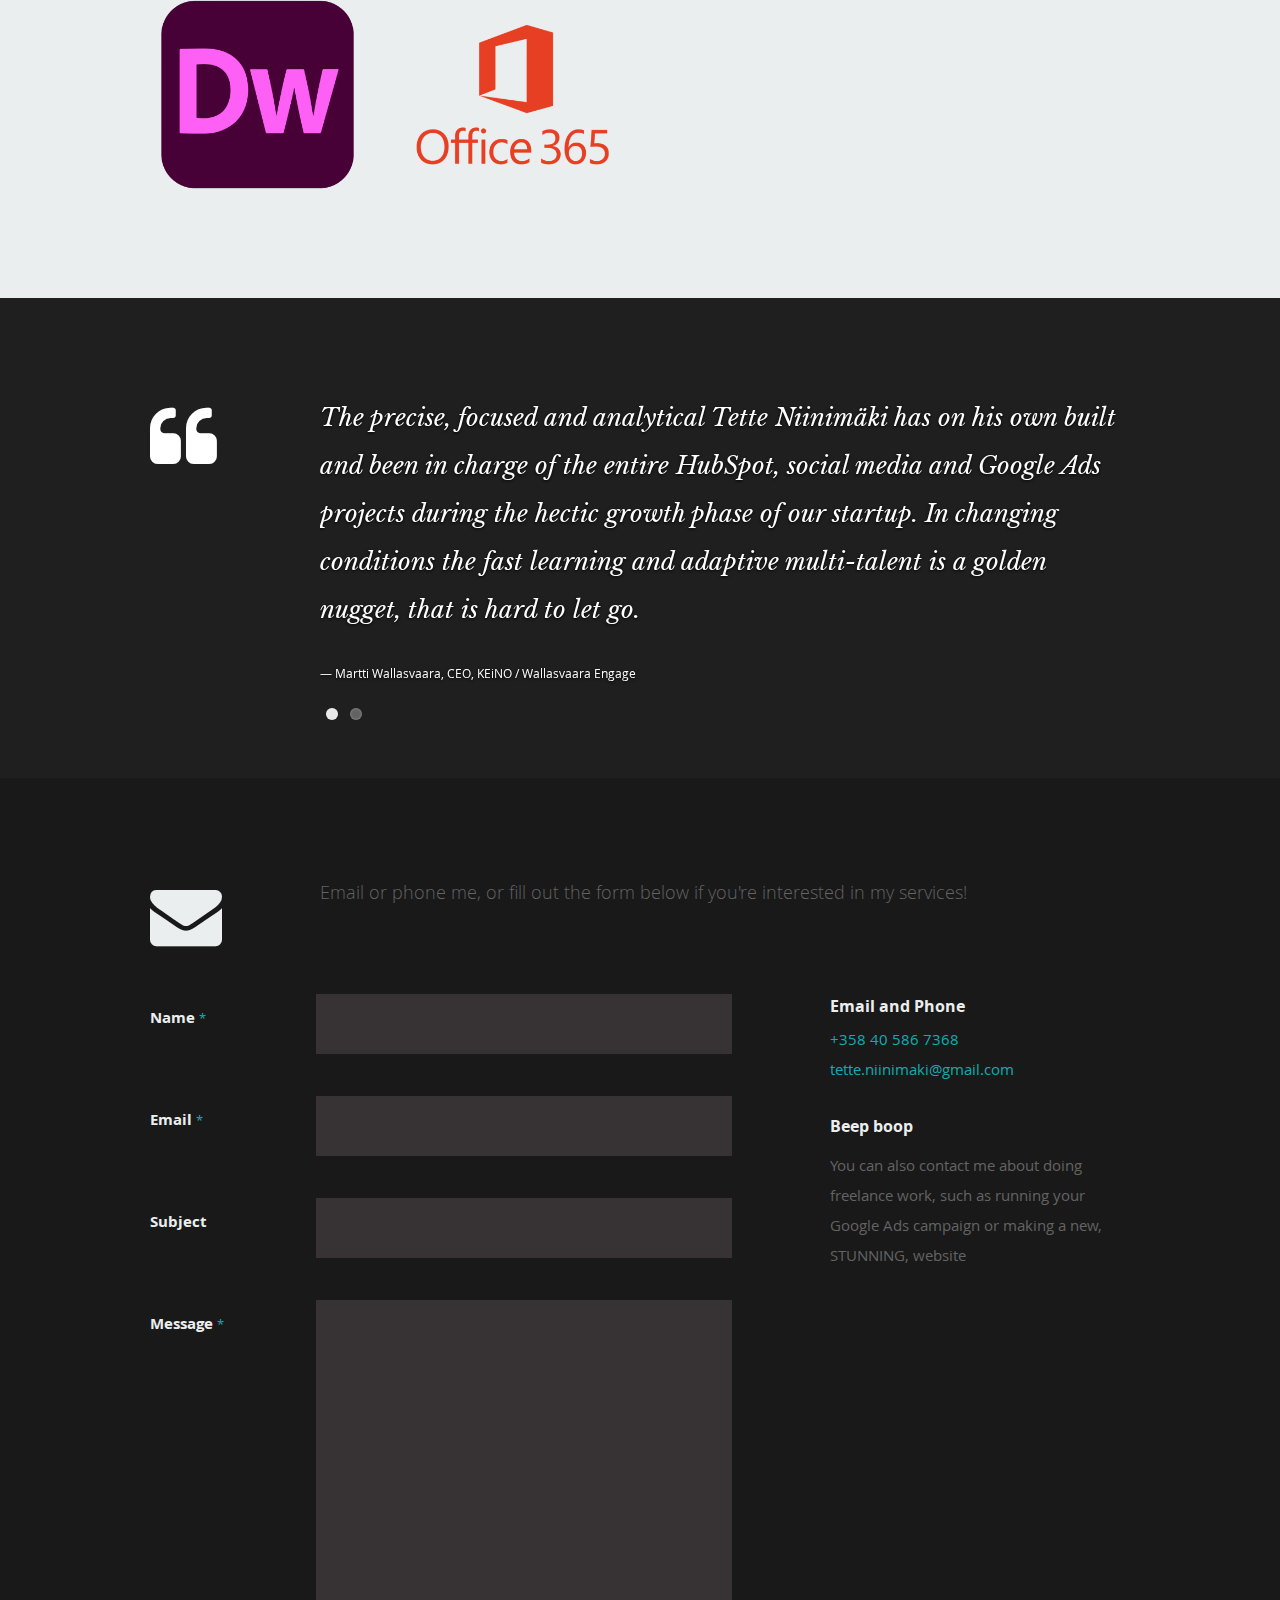
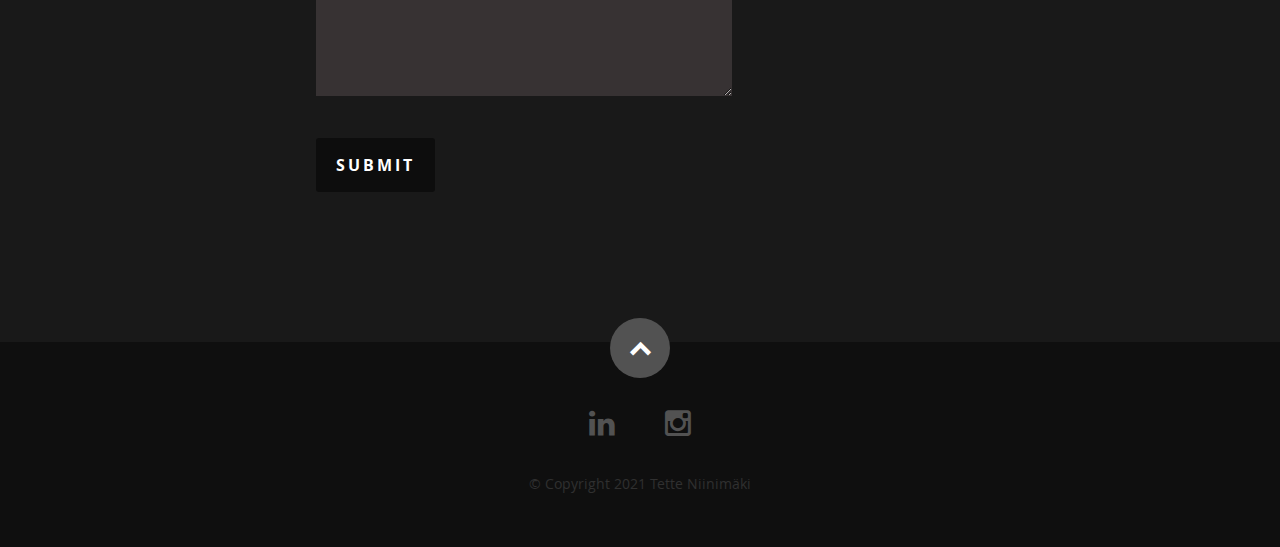
==== commit f7398338: "Removed 'jquery' and 'html 5' from communication section and switched english and finnish bar sizes." ====
--- a/index.html
+++ b/index.html
@@ -91,8 +91,8 @@
 
             <h2>About Me</h2>
 
-            <p>I'm a sporty and slightly geeky guy with a positive attitude.<br>I can be your CMO or Marketing Director, Marketing Specialist, Marketing Manager and more.<br>
-I am fluent in Internet and I am a fast learner, so no obstacle is too big not to overcome.
+            <p>I'm a sporty and slightly geeky guy with a positive attitude. A quite accurate description of my personality can be read <a href="https://www.16personalities.com/isfj-personality"> here</a> (the 'Defender' personality type). I have used computers and gadgets my entire life, except when I'm with friends and family, or playing sports. Regular sporting activities include Floorball, Hockey, Disc Golf and Football.<br><br>
+				I can be your CMO or Marketing Director, Marketing Specialist, Marketing Manager and more. I am fluent in Internet and I am a fast learner, so no obstacle is too big not to overcome.
             </p>
 
             <div class="row">
@@ -261,8 +261,6 @@
                   <li><span class="bar-expand finnish"></span><em>finnish</em></li>
 						<li><span class="bar-expand swedish"></span><em>swedish</em></li>
 						<li><span class="bar-expand teamwork"></span><em>teamwork</em></li>
-						<li><span class="bar-expand html5"></span><em>HTML5</em></li>
-                  <li><span class="bar-expand jquery"></span><em>jQuery</em></li>
 					</ul>
 
 				</div><!-- end skill-bars -->
@@ -779,24 +777,14 @@
 
                <div class="widget widget_tweets">
 
-                  <h4 class="widget-title">Latest Tweets</h4>
+                  <h4 class="widget-title">Beep boop</h4>
 
                   <ul id="twitter">
                      <li>
                         <span>
-                        This is Photoshop's version  of Lorem Ipsum. Proin gravida nibh vel velit auctor aliquet.
-                        Aenean sollicitudin, lorem quis bibendum auctor, nisi elit consequat ipsum
-                        <a href="#">http://t.co/CGIrdxIlI3</a>
+                        You can also contact me about doing freelance work, such as running your Google Ads campaign or making a new, STUNNING, website
                         </span>
-                        <b><a href="#">2 Days Ago</a></b>
-                     </li>
-                     <li>
-                        <span>
-                        Sed ut perspiciatis unde omnis iste natus error sit voluptatem accusantium doloremque laudantium, totam rem aperiam,
-                        eaque ipsa quae ab illo inventore veritatis et quasi
-                        <a href="#">http://t.co/CGIrdxIlI3</a>
-                        </span>
-                        <b><a href="#">3 Days Ago</a></b>
+                       <!-- <b><a href="#">2 Days Ago</a></b> -->
                      </li>
                   </ul>
 
--- a/DW template ceevee/css/layout.css
+++ b/DW template ceevee/css/layout.css
@@ -207,8 +207,8 @@
 }
 #about .profile-pic {
    position: relative;
-   width: 120px;
-   height: 120px;
+   width: 200px;
+   height: 200px;
    border-radius: 100%;
 }
 #about .contact-details { width: 41.66667%; }
@@ -330,12 +330,12 @@
 }
 
 .english {
-  	width: 99%;
+  	width: 98%;
   	-moz-animation: photoshop 2s ease;
   	-webkit-animation: photoshop 2s ease;
 }
 .finnish {
-  	width: 98%;
+  	width: 99%;
   	-moz-animation: illustrator 2s ease;
   	-webkit-animation: illustrator 2s ease;
 }
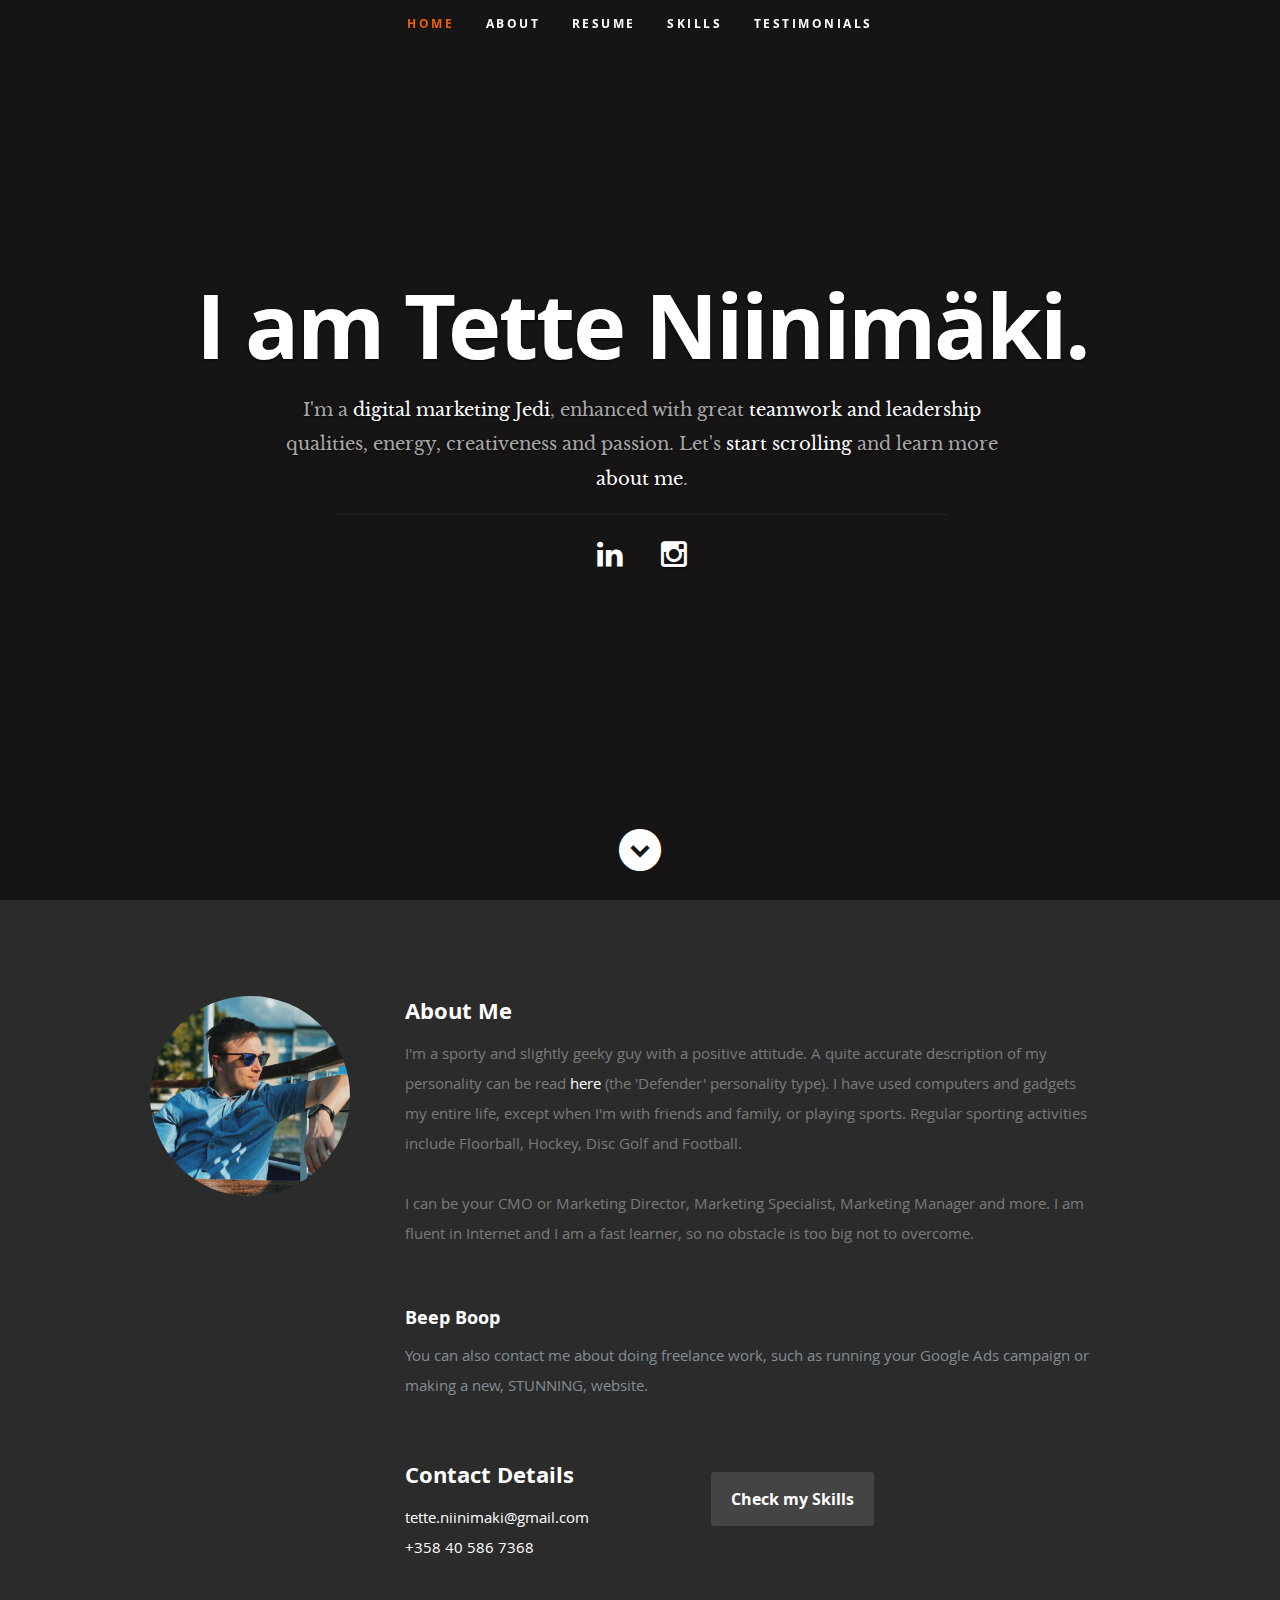
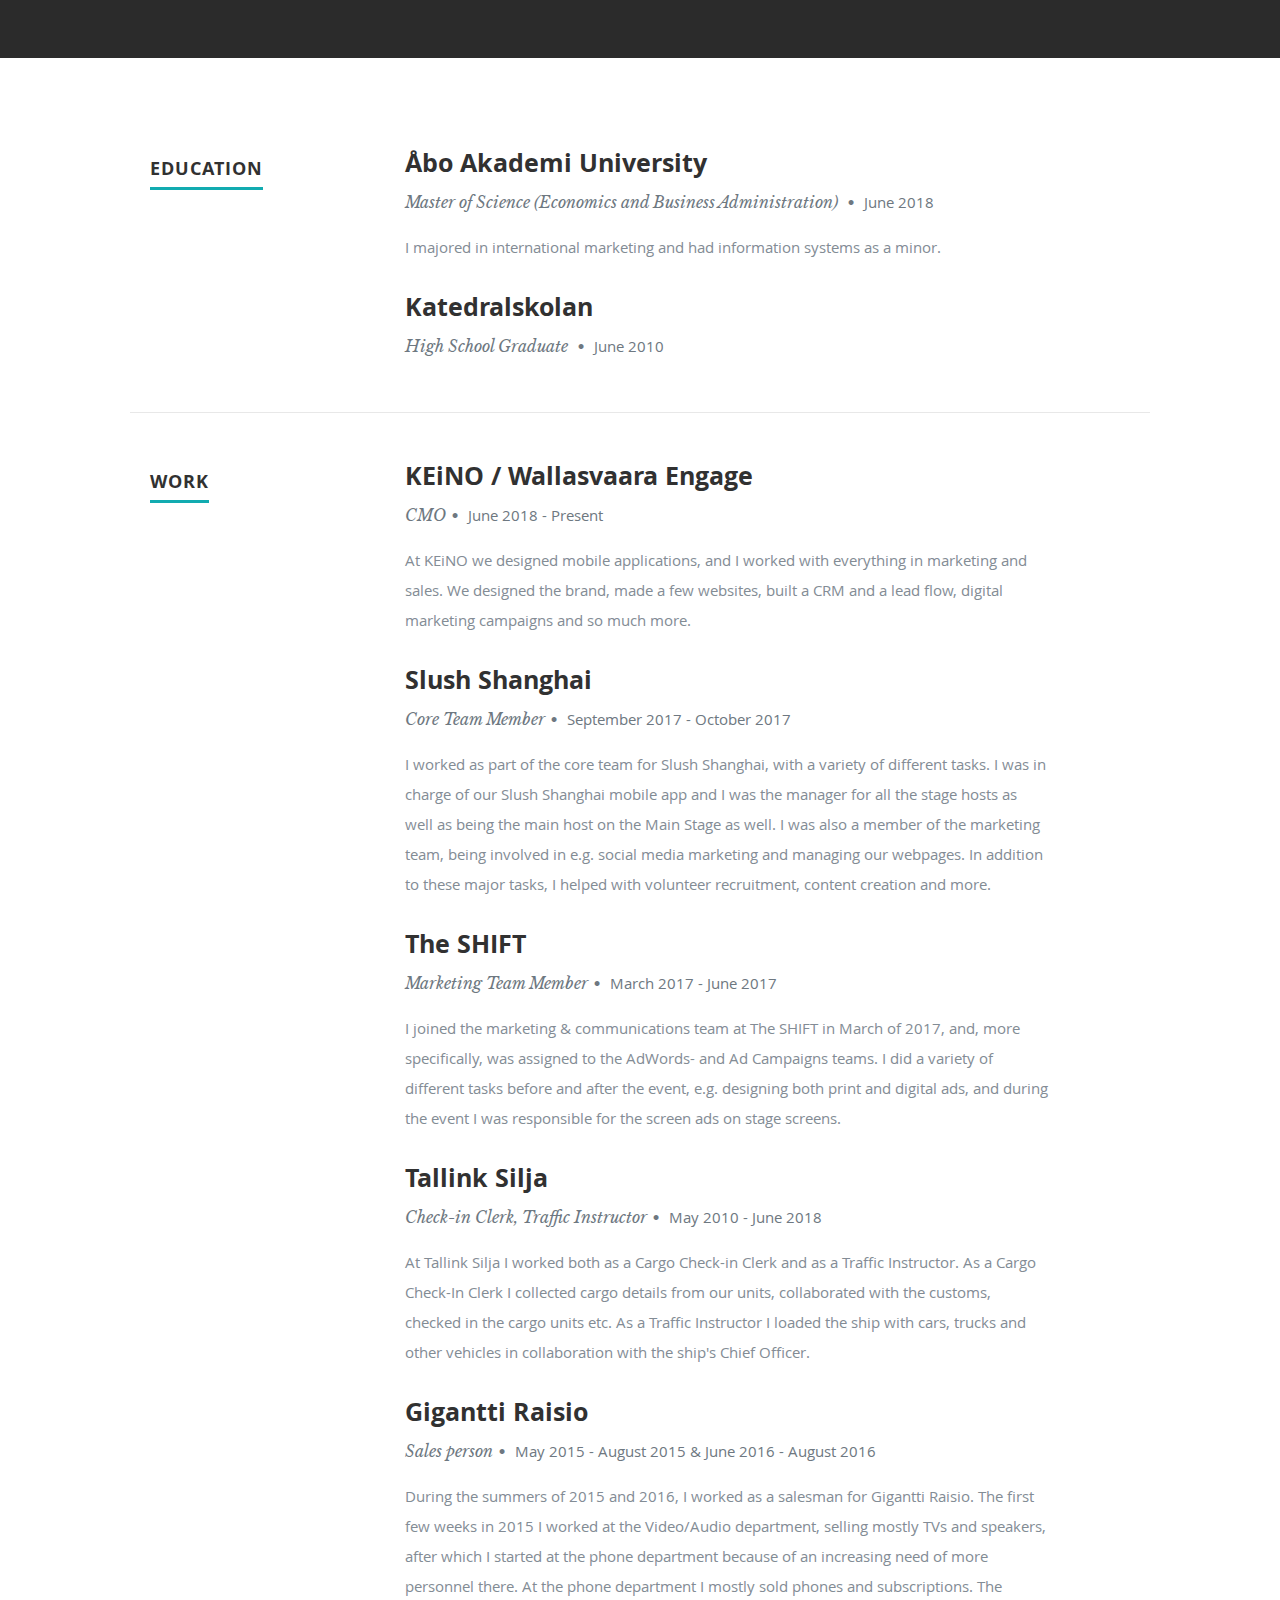
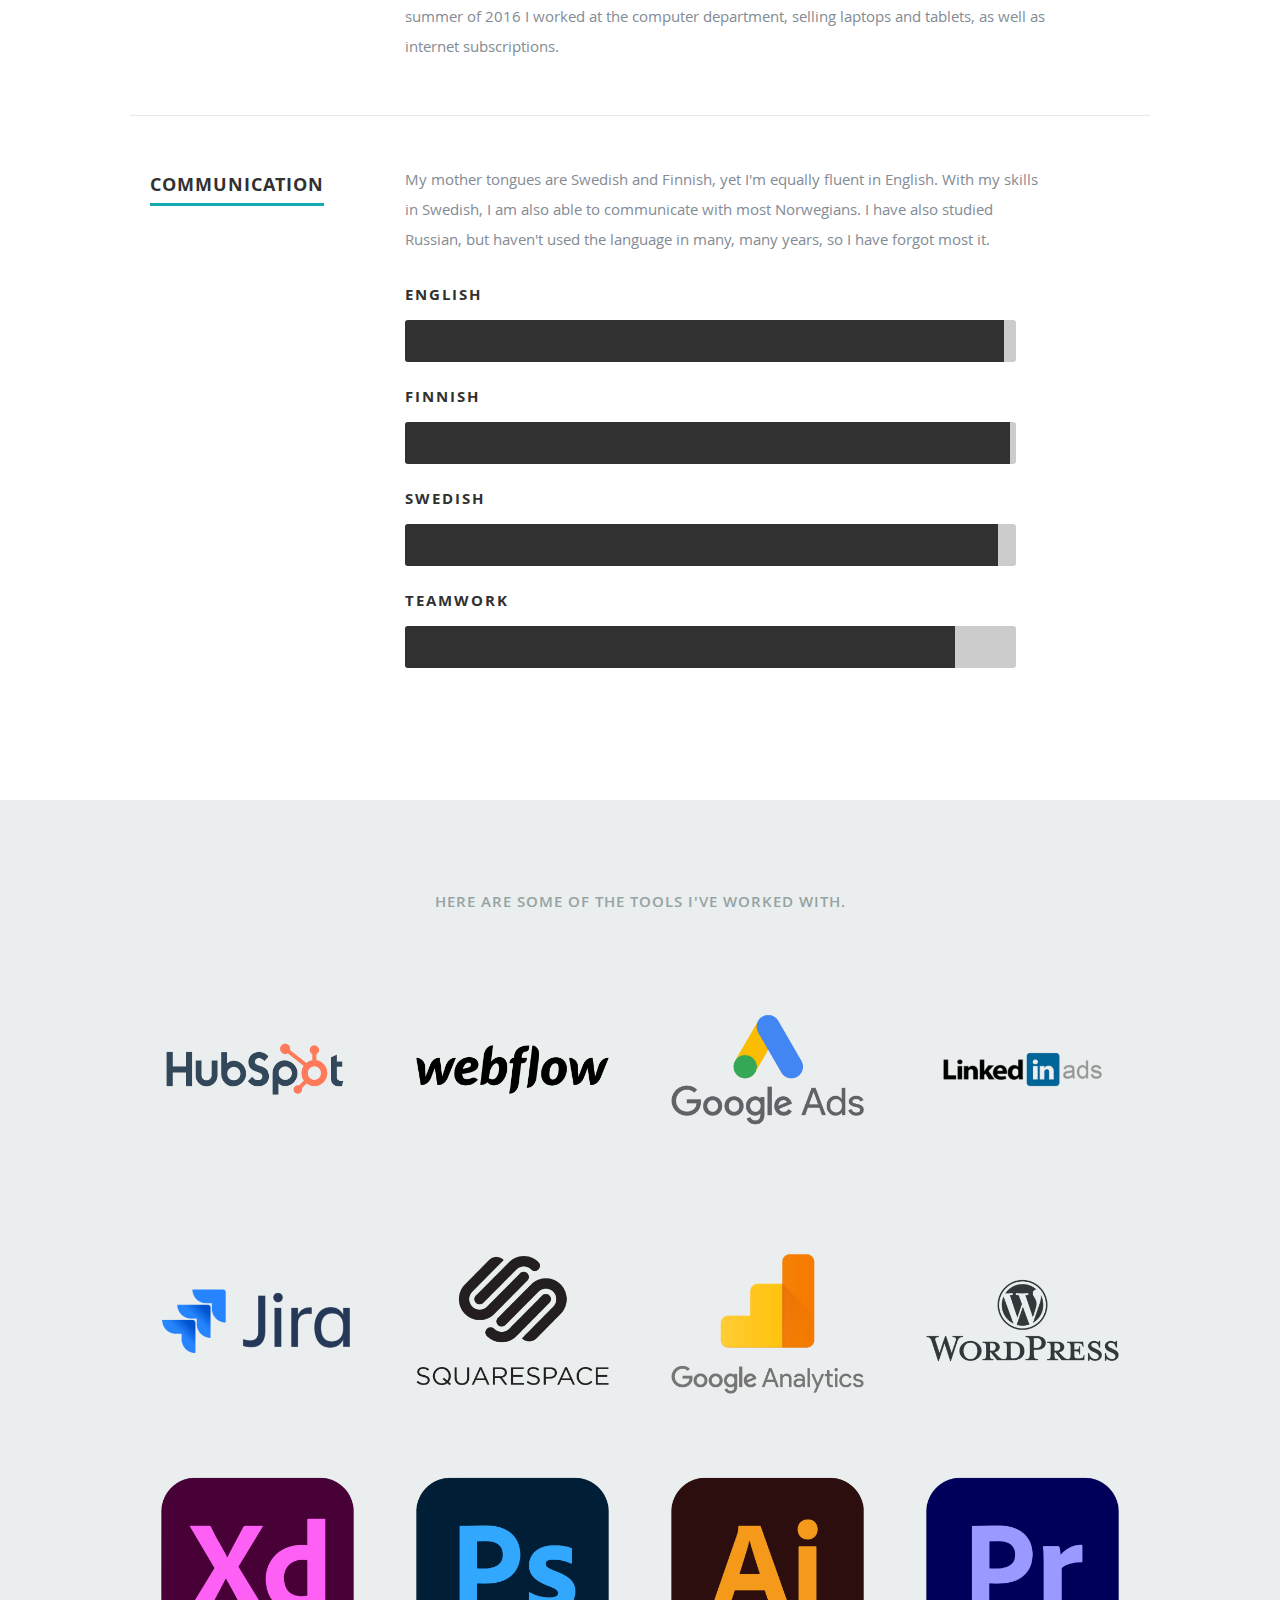
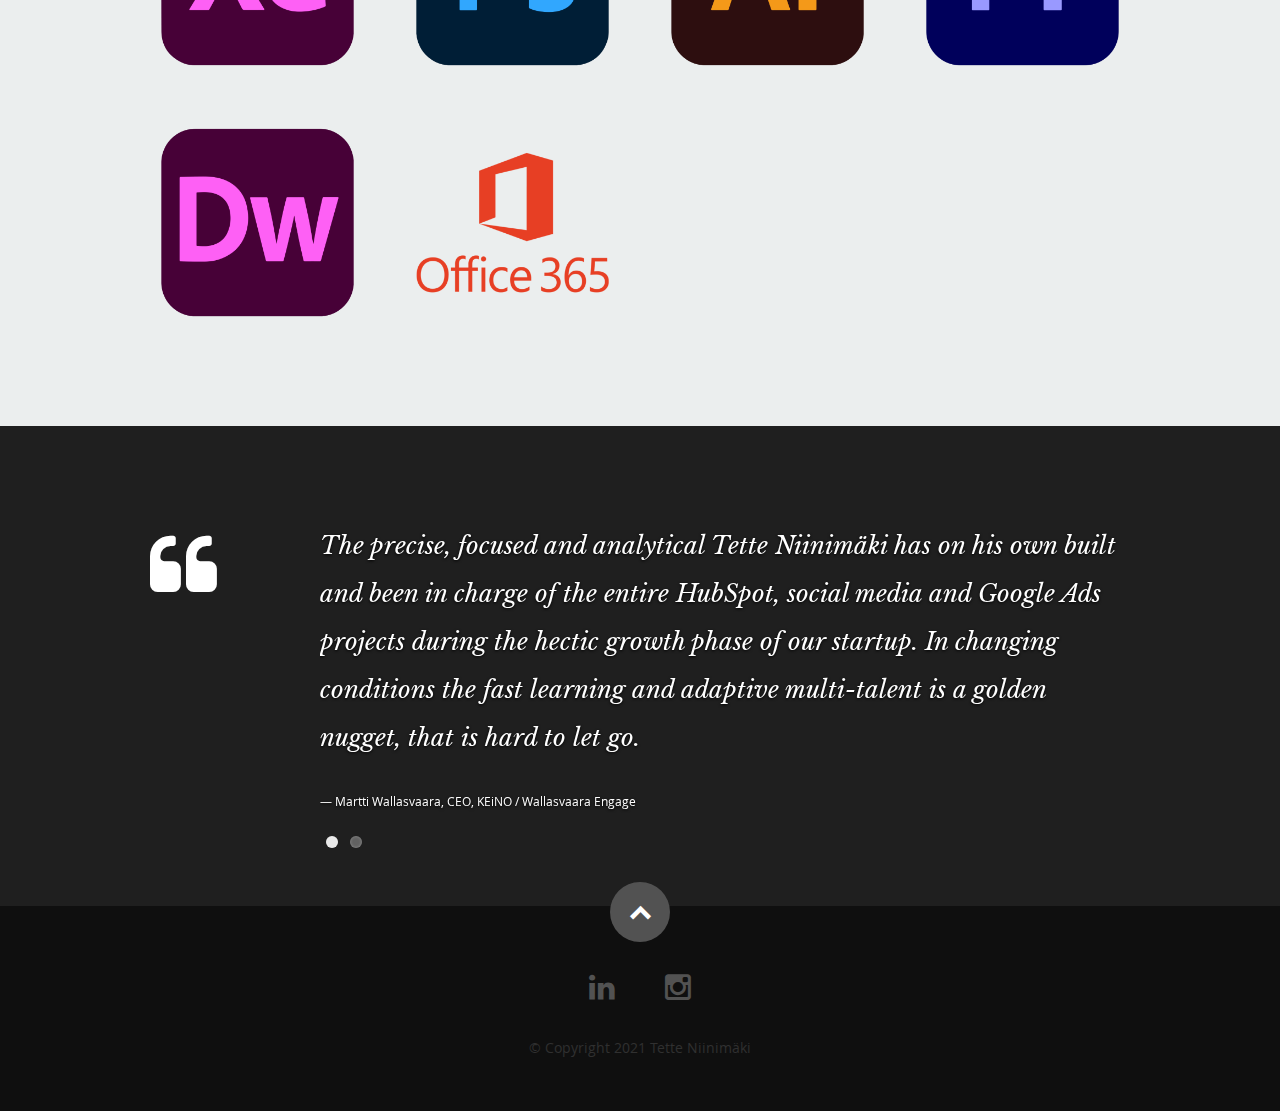
==== commit 704a4f04: "Removed contact form, 'contact' menu button and 'contact me' button. Moved 'beep boop' text to about" ====
--- a/index.html
+++ b/index.html
@@ -49,7 +49,7 @@
 	         <li><a class="smoothscroll" href="#resume">Resume</a></li>
             <li><a class="smoothscroll" href="#portfolio">Skills</a></li>
             <li><a class="smoothscroll" href="#testimonials">Testimonials</a></li>
-            <li><a class="smoothscroll" href="#contact">Contact</a></li>
+            
          </ul> <!-- end #nav -->
 
       </nav> <!-- end #nav-wrap -->
@@ -92,8 +92,10 @@
             <h2>About Me</h2>
 
             <p>I'm a sporty and slightly geeky guy with a positive attitude. A quite accurate description of my personality can be read <a href="https://www.16personalities.com/isfj-personality"> here</a> (the 'Defender' personality type). I have used computers and gadgets my entire life, except when I'm with friends and family, or playing sports. Regular sporting activities include Floorball, Hockey, Disc Golf and Football.<br><br>
-				I can be your CMO or Marketing Director, Marketing Specialist, Marketing Manager and more. I am fluent in Internet and I am a fast learner, so no obstacle is too big not to overcome.
-            </p>
+				I can be your CMO or Marketing Director, Marketing Specialist, Marketing Manager and more. I am fluent in Internet and I am a fast learner, so no obstacle is too big not to overcome.<br><br>
+		   <h4>Beep Boop</h4>
+			 You can also contact me about doing freelance work, such as running your Google Ads campaign or making a new, STUNNING, website.<br>
+            </p><br>
 
             <div class="row">
 
@@ -101,10 +103,10 @@
 
                   <h2>Contact Details</h2>
                   <p class="address">
-						   <span>Tette Niinimäki</span><br>
-						   <span>tette.niinimaki@gmail.com
-                     </span><br>
-						   <span>+358 40 586 7368</span><br>
+						   <a href="mailto:tette.niinimaki@gmail.com">tette.niinimaki@gmail.com </a><br>
+					  		<a href="tel:+358405867368">+358 40 586 7368 </a> <br>
+						   
+						   
 </p>
 
                </div>
@@ -112,7 +114,6 @@
                <div class="columns download">
                   <p>
                      <a href="#portfolio" class="button">Check my Skills</a>
-					  <a href="#contact" class="button">Contact Me</a>
                   </p>
                </div>
 
@@ -667,7 +668,7 @@
                      <li>
                         <blockquote>
                            <p>The precise, focused and analytical Tette Niinimäki has on his own built and been in charge of the entire HubSpot, social media and Google Ads projects during the hectic growth phase of our startup. In changing conditions the fast learning and adaptive multi-talent is a golden nugget, that is hard to let go.
-                           </p>
+                          </p>
                            <cite>Martti Wallasvaara, CEO, KEiNO / Wallasvaara Engage</cite>
                         </blockquote>
                      </li> <!-- slide ends -->
@@ -694,107 +695,7 @@
 
 
    <!-- Contact Section
-   ================================================== -->
-   <section id="contact">
-
-         <div class="row section-head">
-
-            <div class="two columns header-col">
-
-               <h1><span>Get In Touch.</span></h1>
-
-            </div>
-
-            <div class="ten columns">
-
-                  <p class="lead">Email or phone me, or fill out the form below if you're interested in my services!
-                  </p>
-
-            </div>
-
-         </div>
-
-         <div class="row">
-
-            <div class="eight columns">
-
-               <!-- form -->
-               <form action="" method="post" id="contactForm" name="contactForm">
-					<fieldset>
-
-                  <div>
-						   <label for="contactName">Name <span class="required">*</span></label>
-						   <input type="text" value="" size="35" id="contactName" name="contactName">
-                  </div>
-
-                  <div>
-						   <label for="contactEmail">Email <span class="required">*</span></label>
-						   <input type="text" value="" size="35" id="contactEmail" name="contactEmail">
-                  </div>
-
-                  <div>
-						   <label for="contactSubject">Subject</label>
-						   <input type="text" value="" size="35" id="contactSubject" name="contactSubject">
-                  </div>
-
-                  <div>
-                     <label for="contactMessage">Message <span class="required">*</span></label>
-                     <textarea cols="50" rows="15" id="contactMessage" name="contactMessage"></textarea>
-                  </div>
-
-                  <div>
-                     <button class="submit">Submit</button>
-                     <span id="image-loader">
-                        <img alt="" src="DW template ceevee/images/loader.gif">
-                     </span>
-                  </div>
-
-					</fieldset>
-				   </form> <!-- Form End -->
-
-               <!-- contact-warning -->
-               <div id="message-warning"> An error occurred</div>
-               <!-- contact-success -->
-				   <div id="message-success">
-                  <i class="fa fa-check"></i>Your message was sent, thank you!<br>
-				   </div>
-
-            </div>
-
-
-            <aside class="four columns footer-widgets">
-
-               <div class="widget widget_contact">
-
-					   <h4>Email and Phone</h4>
-					   <p class="address">
-						   <a href="tel:+358405867368">+358 40 586 7368 </a> <br>
-						   <a href="mailto:tette.niinimaki@gmail.com">tette.niinimaki@gmail.com </a>
-						   
-					   </p>
-
-				   </div>
-
-               <div class="widget widget_tweets">
-
-                  <h4 class="widget-title">Beep boop</h4>
-
-                  <ul id="twitter">
-                     <li>
-                        <span>
-                        You can also contact me about doing freelance work, such as running your Google Ads campaign or making a new, STUNNING, website
-                        </span>
-                       <!-- <b><a href="#">2 Days Ago</a></b> -->
-                     </li>
-                  </ul>
-
-		         </div>
-
-            </aside>
-
-      </div>
-
-   </section> <!-- Contact Section End-->
+   ================================================== -->   <!-- Contact Section End-->
 
 
    <!-- footer
--- a/DW template ceevee/css/layout.css
+++ b/DW template ceevee/css/layout.css
@@ -198,6 +198,11 @@
 
 #about h2 {
    font: 22px/30px 'opensans-bold', sans-serif;
+   color: #fff;
+   margin-bottom: 12px;
+}
+#about h4 {
+   font: 18px/20px 'opensans-bold', sans-serif;
    color: #fff;
    margin-bottom: 12px;
 }
